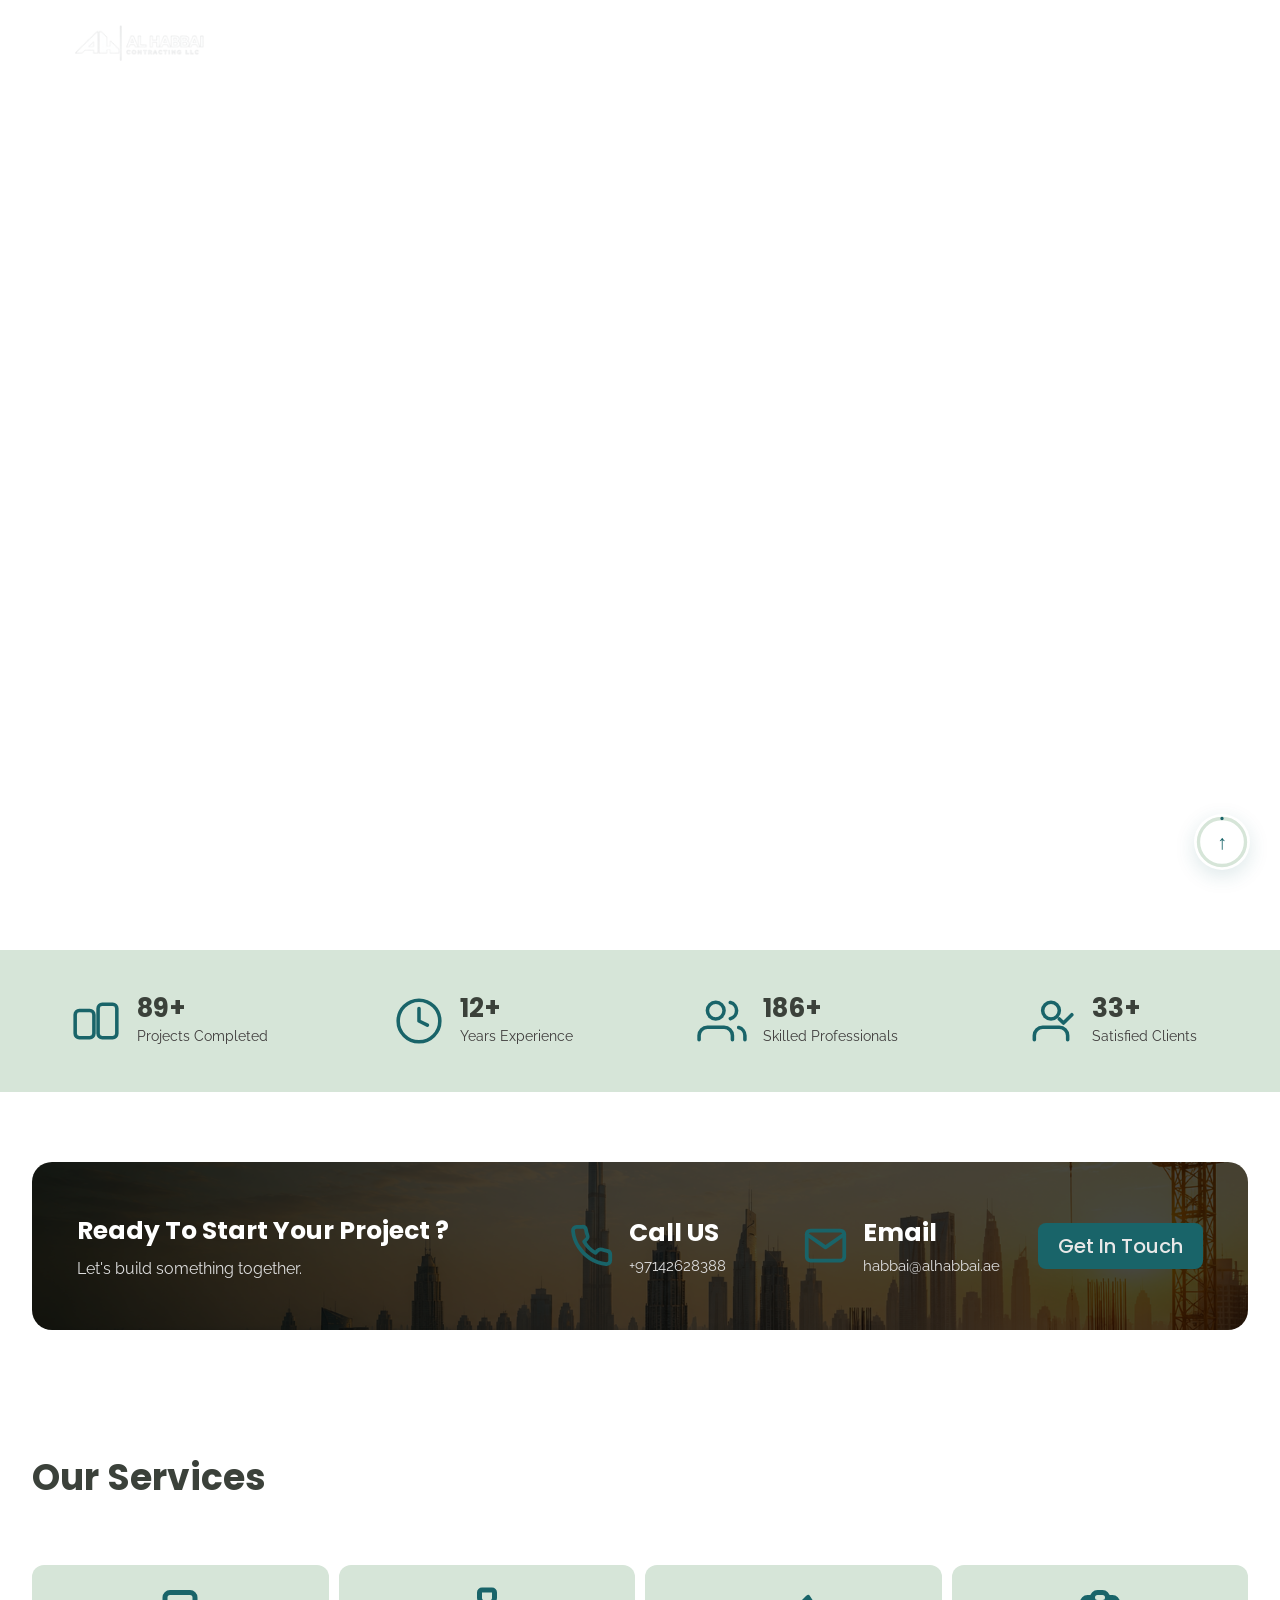
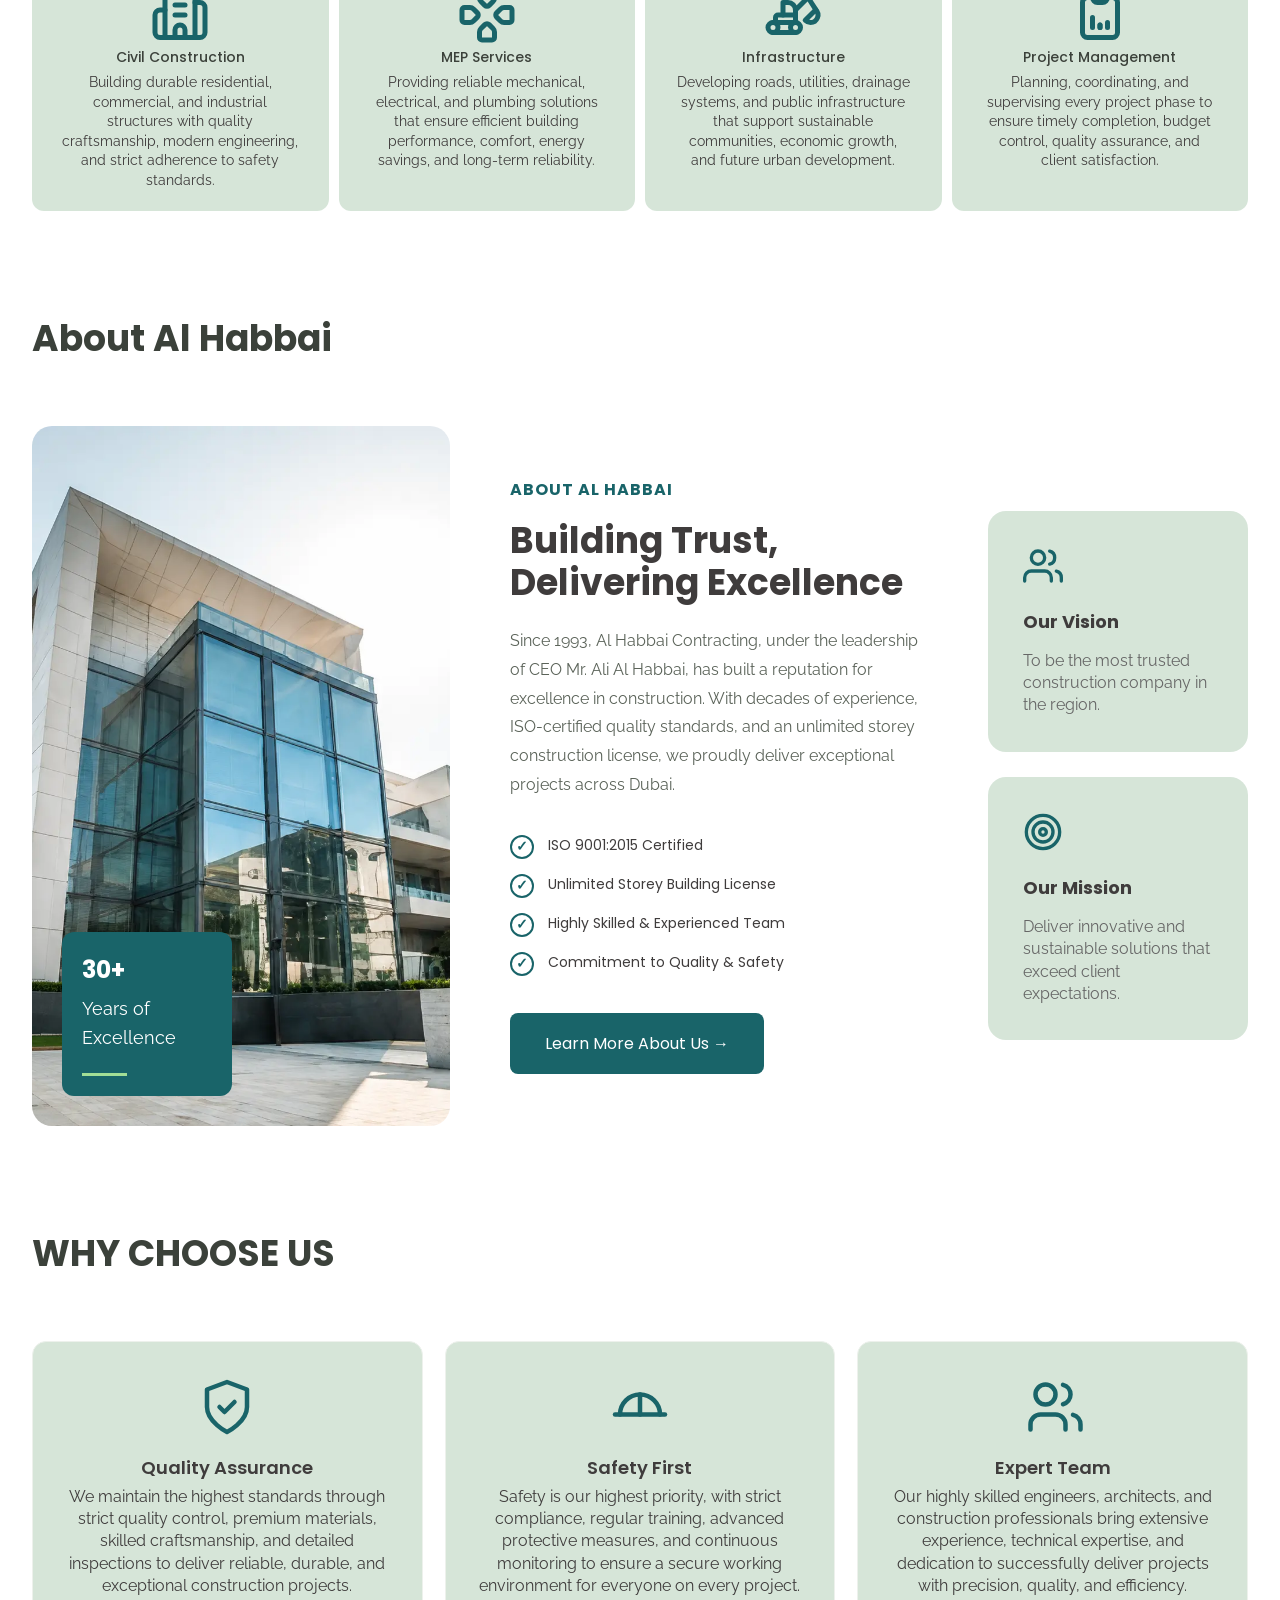
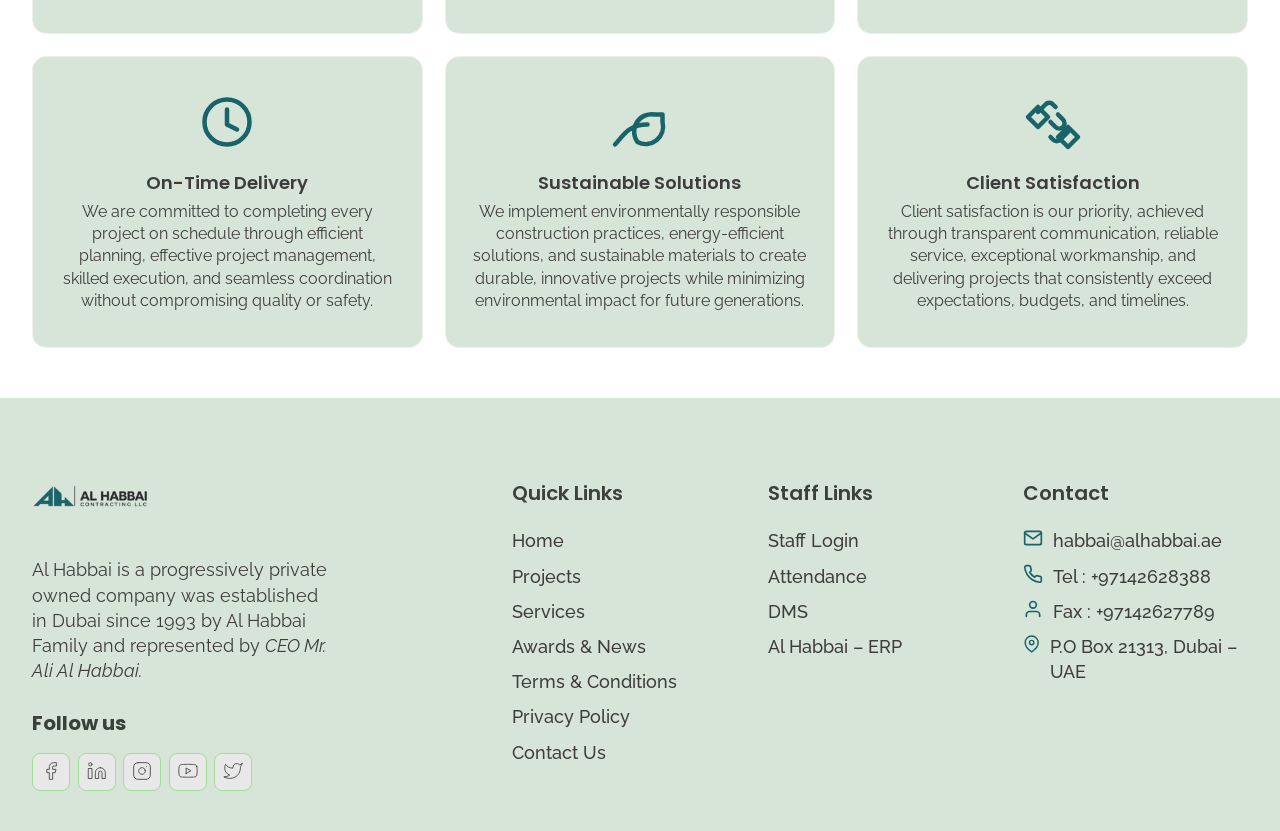
==== index.html @ 84b4709f "all file add" ====
<!doctype html>
<html lang="en">
  <head>
    <meta charset="UTF-8" />
    <meta name="viewport" content="width=device-width, initial-scale=1.0" />
    <title>AL Habbai Contracting | Dubai</title>
    <link rel="stylesheet" href="./assets/css/global.css" />
    <link rel="stylesheet" href="./assets/css/components.css" />
    <link rel="stylesheet" href="./assets/css/style.css" />
    <!-- aos library css  -->
    <link rel="stylesheet" href="https://unpkg.com/aos@next/dist/aos.css" />

    <!-- aos script -->
    <script src="https://unpkg.com/aos@next/dist/aos.js" defer></script>

    <script src="./assets/js/main.js" defer></script>
    <script src="./assets/js/video.js" defer></script>
    <script src="./assets/js/counter.js" defer></script>
  </head>

  <body>
    <!-- Nav -->
    <header class="header">
      <div class="hero-video-wrapper">
        <video
          id="video1"
          class="hero-video active"
          muted
          autoplay
          playsinline
        ></video>

        <video id="video2" class="hero-video" muted playsinline></video>
      </div>

      <!-- Navigation -->
      <div class="nav__menu__wrapper" id="navbar">
        <div class="container">
          <nav>
            <a href="index.html">
              <img src="./assets/images/alhabbai-white-logo.png" alt="Logo" />
            </a>

            <div class="nav-links" id="navLinks">
              <!-- Close Icon -->
              <svg
                class="svgColor"
                onclick="hideMenu()"
                xmlns="http://www.w3.org/2000/svg"
                width="24"
                height="24"
                viewBox="0 0 24 24"
                fill="none"
                stroke="currentColor"
                stroke-width="2"
                stroke-linecap="round"
                stroke-linejoin="round"
              >
                <line x1="18" y1="6" x2="6" y2="18" />
                <line x1="6" y1="6" x2="18" y2="18" />
              </svg>

              <ul>
                <li><a href="index.html">HOME</a></li>
                <li><a href="./projects.html">Our Projects</a></li>
                <li><a href="./projects.html">Gallery</a></li>
                <li><a href="./about.html">About Al Habbai</a></li>
                <li><a href="./awardsNews.html">Awards & News</a></li>
                <li><a href="./principals.html">Principals</a></li>
                <li><a href="./careers.html">Careers</a></li>
                <li><a href="./contact.html">Contact</a></li>
              </ul>
            </div>

            <!-- Menu Icon -->

            <svg
              onclick="showMenu()"
              xmlns="http://www.w3.org/2000/svg"
              width="24"
              height="24"
              viewBox="0 0 24 24"
              fill="none"
              stroke="currentColor"
              stroke-width="2"
              stroke-linecap="round"
              stroke-linejoin="round"
            >
              <line x1="3" y1="12" x2="21" y2="12" />
              <line x1="3" y1="6" x2="21" y2="6" />
              <line x1="3" y1="18" x2="21" y2="18" />
            </svg>
          </nav>
        </div>
      </div>
    </header>
    <!-- Nav End -->

    <!-- Counter -->
    <section class="stats__wrapper__container" data-aos="fade-up">
      <div class="container">
        <div class="stats__wrapper">
          <div class="stat__items">
            <div class="stat__icon">
              <svg
                xmlns="http://www.w3.org/2000/svg"
                width="42"
                height="42"
                viewBox="0 0 24 24"
                fill="none"
                stroke="currentColor"
                stroke-width="1.8"
                stroke-linecap="round"
                stroke-linejoin="round"
              >
                <rect x="2" y="7" width="9" height="13" rx="2"></rect>
                <rect x="13" y="4" width="9" height="16" rx="2"></rect>
              </svg>
            </div>

            <div class="stat__content">
              <h2><span class="counter" data-target="215">0</span>+</h2>
              <p>Projects Completed</p>
            </div>
          </div>

          <div class="stat__items">
            <div class="stat__icon">
              <svg
                xmlns="http://www.w3.org/2000/svg"
                width="42"
                height="42"
                viewBox="0 0 24 24"
                fill="none"
                stroke="currentColor"
                stroke-width="1.8"
                stroke-linecap="round"
                stroke-linejoin="round"
              >
                <circle cx="12" cy="12" r="10"></circle>
                <path d="M12 6v6l4 2"></path>
              </svg>
            </div>

            <div class="stat__content">
              <h2><span class="counter" data-target="30">0</span>+</h2>
              <p>Years Experience</p>
            </div>
          </div>

          <div class="stat__items">
            <div class="stat__icon">
              <svg
                xmlns="http://www.w3.org/2000/svg"
                width="42"
                height="42"
                viewBox="0 0 24 24"
                fill="none"
                stroke="currentColor"
                stroke-width="1.8"
                stroke-linecap="round"
                stroke-linejoin="round"
              >
                <path d="M17 21v-2a4 4 0 0 0-4-4H5a4 4 0 0 0-4 4v2"></path>
                <circle cx="9" cy="7" r="4"></circle>
                <path d="M23 21v-2a4 4 0 0 0-3-3.87"></path>
                <path d="M16 3.13a4 4 0 0 1 0 7.75"></path>
              </svg>
            </div>

            <div class="stat__content">
              <h2><span class="counter" data-target="450">0</span>+</h2>
              <p>Skilled Professionals</p>
            </div>
          </div>

          <div class="stat__items">
            <div class="stat__icon">
              <svg
                xmlns="http://www.w3.org/2000/svg"
                width="42"
                height="42"
                viewBox="0 0 24 24"
                fill="none"
                stroke="currentColor"
                stroke-width="1.8"
                stroke-linecap="round"
                stroke-linejoin="round"
              >
                <path d="M20 21v-2a4 4 0 0 0-4-4H8a4 4 0 0 0-4 4v2"></path>
                <circle cx="12" cy="7" r="4"></circle>
                <path d="M16 11l2 2 4-4"></path>
              </svg>
            </div>

            <div class="stat__content">
              <h2><span class="counter" data-target="80">0</span>+</h2>
              <p>Satisfied Clients</p>
            </div>
          </div>
        </div>
      </div>
    </section>
    <!-- Counter End -->

    <!-- Get in touch Banner -->
    <div id="banner">
      <div class="container">
        <div class="banner__wrapper" data-aos="fade-up">
          <div class="banner__col1">
            <h3>Ready To Start Your Project ?</h3>
            <p>Let's build something together.</p>
          </div>
          <div class="banner__col2">
            <div class="banner__items">
              <svg
                xmlns="http://www.w3.org/2000/svg"
                width="20"
                height="20"
                viewBox="0 0 24 24"
                fill="none"
                stroke="currentColor"
                stroke-width="2"
                stroke-linecap="round"
                stroke-linejoin="round"
              >
                <path
                  d="M22 16.92v3a2 2 0 0 1-2.18 2 19.79 19.79 0 0 1-8.63-3.07 19.5 19.5 0 0 1-6-6 19.79 19.79 0 0 1-3.07-8.67A2 2 0 0 1 4.11 2h3a2 2 0 0 1 2 1.72 12.84 12.84 0 0 0 .7 2.81 2 2 0 0 1-.45 2.11L8.09 9.91a16 16 0 0 0 6 6l1.27-1.27a2 2 0 0 1 2.11-.45 12.84 12.84 0 0 0 2.81.7A2 2 0 0 1 22 16.92z"
                />
              </svg>
              <div>
                <h3>Call US</h3>
                <p>+97142628388</p>
              </div>
            </div>
          </div>
          <div class="banner__col2">
            <div class="banner__items">
              <svg
                xmlns="http://www.w3.org/2000/svg"
                width="20"
                height="20"
                viewBox="0 0 24 24"
                fill="none"
                stroke="currentColor"
                stroke-width="2"
                stroke-linecap="round"
                stroke-linejoin="round"
              >
                <path
                  d="M4 4h16c1.1 0 2 .9 2 2v12c0 1.1-.9 2-2 2H4c-1.1 0-2-.9-2-2V6c0-1.1.9-2 2-2z"
                />
                <polyline points="22,6 12,13 2,6" />
              </svg>
              <div>
                <h3>Email</h3>
                <p>habbai@alhabbai.ae</p>
              </div>
            </div>
          </div>
          <div class="banner__col2">
            <a href="" class="btn primary-btn">Get In Touch </a>
          </div>
        </div>
      </div>
    </div>
    <!-- Get in touch Banner End -->

    <!-- Our Services -->
    <section id="our__services">
      <div class="container">
        <h2
          class="page__title__text page__title__text__space"
          data-aos="fade-down"
        >
          Our Services
        </h2>

        <div class="our__services__wrapper">
          <div class="our__services__item" data-aos="fade-up">
            <svg
              xmlns="http://www.w3.org/2000/svg"
              width="60"
              height="60"
              viewBox="0 0 24 24"
              fill="none"
              stroke="currentColor"
              stroke-width="2"
              stroke-linecap="round"
              stroke-linejoin="round"
              class="lucide lucide-building2-icon lucide-building-2"
            >
              <path d="M10 12h4" />
              <path d="M10 8h4" />
              <path d="M14 21v-3a2 2 0 0 0-4 0v3" />
              <path
                d="M6 10H4a2 2 0 0 0-2 2v7a2 2 0 0 0 2 2h16a2 2 0 0 0 2-2V9a2 2 0 0 0-2-2h-2"
              />
              <path d="M6 21V5a2 2 0 0 1 2-2h8a2 2 0 0 1 2 2v16" />
            </svg>
            <h4 class="our__services__title">Civil Construction</h4>
            <p class="our__services__text">
              Building durable residential, commercial, and industrial
              structures with quality craftsmanship, modern engineering, and
              strict adherence to safety standards.
            </p>
          </div>
          <div class="our__services__item" data-aos="fade-up">
            <svg
              xmlns="http://www.w3.org/2000/svg"
              width="60"
              height="60"
              viewBox="0 0 24 24"
              fill="none"
              stroke="currentColor"
              stroke-width="2"
              stroke-linecap="round"
              stroke-linejoin="round"
              class="lucide lucide-gamepad-directional-icon lucide-gamepad-directional"
            >
              <path
                d="M11.146 15.854a1.207 1.207 0 0 1 1.708 0l1.56 1.56A2 2 0 0 1 15 18.828V21a1 1 0 0 1-1 1h-4a1 1 0 0 1-1-1v-2.172a2 2 0 0 1 .586-1.414z"
              />
              <path
                d="M18.828 15a2 2 0 0 1-1.414-.586l-1.56-1.56a1.207 1.207 0 0 1 0-1.708l1.56-1.56A2 2 0 0 1 18.828 9H21a1 1 0 0 1 1 1v4a1 1 0 0 1-1 1z"
              />
              <path
                d="M6.586 14.414A2 2 0 0 1 5.172 15H3a1 1 0 0 1-1-1v-4a1 1 0 0 1 1-1h2.172a2 2 0 0 1 1.414.586l1.56 1.56a1.207 1.207 0 0 1 0 1.708z"
              />
              <path
                d="M9 3a1 1 0 0 1 1-1h4a1 1 0 0 1 1 1v2.172a2 2 0 0 1-.586 1.414l-1.56 1.56a1.207 1.207 0 0 1-1.708 0l-1.56-1.56A2 2 0 0 1 9 5.172z"
              />
            </svg>
            <h4 class="our__services__title">MEP Services</h4>
            <p class="our__services__text">
              Providing reliable mechanical, electrical, and plumbing solutions
              that ensure efficient building performance, comfort, energy
              savings, and long-term reliability.
            </p>
          </div>
          <div class="our__services__item" data-aos="fade-up">
            <svg
              xmlns="http://www.w3.org/2000/svg"
              width="60"
              height="60"
              viewBox="0 0 24 24"
              fill="none"
              stroke="currentColor"
              stroke-width="2"
              stroke-linecap="round"
              stroke-linejoin="round"
              class="icon icon-tabler icons-tabler-outline icon-tabler-backhoe"
            >
              <path stroke="none" d="M0 0h24v24H0z" fill="none" />
              <path d="M2 17a2 2 0 1 0 4 0a2 2 0 1 0 -4 0" />
              <path d="M11 17a2 2 0 1 0 4 0a2 2 0 1 0 -4 0" />
              <path d="M13 19l-9 0" />
              <path d="M4 15l9 0" />
              <path d="M8 12v-5h2a3 3 0 0 1 3 3v5" />
              <path d="M5 15v-2a1 1 0 0 1 1 -1h7" />
              <path d="M21.12 9.88l-3.12 -4.88l-5 5" />
              <path
                d="M21.12 9.88a3 3 0 0 1 -2.12 5.12a3 3 0 0 1 -2.12 -.88l4.24 -4.24"
              />
            </svg>
            <h4 class="our__services__title">Infrastructure</h4>
            <p class="our__services__text">
              Developing roads, utilities, drainage systems, and public
              infrastructure that support sustainable communities, economic
              growth, and future urban development.
            </p>
          </div>
          <div class="our__services__item" data-aos="fade-up">
            <svg
              xmlns="http://www.w3.org/2000/svg"
              width="60"
              height="60"
              viewBox="0 0 24 24"
              fill="none"
              stroke="currentColor"
              stroke-width="2"
              stroke-linecap="round"
              stroke-linejoin="round"
              class="icon icon-tabler icons-tabler-outline icon-tabler-clipboard-data"
            >
              <path stroke="none" d="M0 0h24v24H0z" fill="none" />
              <path
                d="M9 5h-2a2 2 0 0 0 -2 2v12a2 2 0 0 0 2 2h10a2 2 0 0 0 2 -2v-12a2 2 0 0 0 -2 -2h-2"
              />
              <path
                d="M9 5a2 2 0 0 1 2 -2h2a2 2 0 0 1 2 2a2 2 0 0 1 -2 2h-2a2 2 0 0 1 -2 -2"
              />
              <path d="M9 17v-4" />
              <path d="M12 17v-1" />
              <path d="M15 17v-2" />
              <path d="M12 17v-1" />
            </svg>

            <h4 class="our__services__title">Project Management</h4>
            <p class="our__services__text">
              Planning, coordinating, and supervising every project phase to
              ensure timely completion, budget control, quality assurance, and
              client satisfaction.
            </p>
          </div>
        </div>
      </div>
    </section>
    <!-- Our Services End -->

    <!-- About -->
    <section class="about__wrapper_container">
      <div class="container">
        <h2
          class="page__title__text page__title__text__space"
          data-aos="fade-down"
        >
          About Al Habbai
        </h2>
        <div class="about__wrapper">
          <!-- Left Image -->
          <div class="about__image__wrapper" data-aos="fade-up">
            <img src="./assets/images/about.webp" alt="About Al Habbai" />
            <div class="about__experience">
              <h2>30+</h2>
              <p>Years of<br />Excellence</p>
              <span></span>
            </div>
          </div>

          <!-- Content -->
          <div class="about__content__wrapper" data-aos="fade-up">
            <span class="about__content__subtitle">ABOUT AL HABBAI</span>

            <h2>
              Building Trust,<br />
              Delivering Excellence
            </h2>

            <p>
              Since 1993, Al Habbai Contracting, under the leadership of CEO Mr.
              Ali Al Habbai, has built a reputation for excellence in
              construction. With decades of experience, ISO-certified quality
              standards, and an unlimited storey construction license, we
              proudly deliver exceptional projects across Dubai.
            </p>

            <ul class="about__list__items">
              <li>ISO 9001:2015 Certified</li>
              <li>Unlimited Storey Building License</li>
              <li>Highly Skilled & Experienced Team</li>
              <li>Commitment to Quality & Safety</li>
            </ul>

            <a href="./about.html" class="about__btn">
              Learn More About Us →
            </a>
          </div>

          <!--  Right Cards -->
          <div class="about__cards__wrapper" data-aos="fade-up">
            <div class="about__card">
              <div class="about__icon">
                <svg
                  xmlns="http://www.w3.org/2000/svg"
                  width="40"
                  height="40"
                  viewBox="0 0 24 24"
                  fill="none"
                  stroke="currentColor"
                  stroke-width="2"
                  stroke-linecap="round"
                  stroke-linejoin="round"
                >
                  <path d="M17 21v-2a4 4 0 0 0-4-4H5a4 4 0 0 0-4 4v2" />
                  <circle cx="9" cy="7" r="4" />
                  <path d="M23 21v-2a4 4 0 0 0-3-3.87" />
                  <path d="M16 3.13a4 4 0 0 1 0 7.75" />
                </svg>
              </div>
              <h3>Our Vision</h3>
              <p>To be the most trusted construction company in the region.</p>
            </div>

            <div class="about__card">
              <div class="about__icon">
                <svg
                  xmlns="http://www.w3.org/2000/svg"
                  width="40"
                  height="40"
                  viewBox="0 0 24 24"
                  fill="none"
                  stroke="currentColor"
                  stroke-width="2"
                  stroke-linecap="round"
                  stroke-linejoin="round"
                >
                  <circle cx="12" cy="12" r="10" />
                  <circle cx="12" cy="12" r="6" />
                  <circle cx="12" cy="12" r="2" />
                </svg>
              </div>
              <h3>Our Mission</h3>
              <p>
                Deliver innovative and sustainable solutions that exceed client
                expectations.
              </p>
            </div>
          </div>
        </div>
      </div>
    </section>
    <!-- About End -->

    <!-- Why Choose Us -->
    <section class="why-choose__wrapper">
      <div class="container">
        <div class="section-title">
          <h2
            class="page__title__text page__title__text__space"
            data-aos="fade-down"
          >
            WHY CHOOSE US
          </h2>
        </div>

        <div class="why-grid">
          <!-- Card 1 -->
          <div class="why-card" data-aos="fade-up">
            <div class="why-icon">
              <!-- Shield -->
              <svg
                xmlns="http://www.w3.org/2000/svg"
                width="42"
                height="42"
                viewBox="0 0 24 24"
                fill="none"
                stroke="currentColor"
                stroke-width="1.8"
                stroke-linecap="round"
                stroke-linejoin="round"
              >
                <path d="M12 22s8-4 8-10V5l-8-3-8 3v7c0 6 8 10 8 10z" />
                <path d="M9 12l2 2 4-4" />
              </svg>
            </div>

            <h4>Quality Assurance</h4>

            <p>
              We maintain the highest standards through strict quality control,
              premium materials, skilled craftsmanship, and detailed inspections
              to deliver reliable, durable, and exceptional construction
              projects.
            </p>
          </div>

          <!-- Card 2 -->
          <div class="why-card" data-aos="fade-up">
            <div class="why-icon">
              <!-- Hard Hat -->
              <svg
                xmlns="http://www.w3.org/2000/svg"
                width="42"
                height="42"
                viewBox="0 0 24 24"
                fill="none"
                stroke="currentColor"
                stroke-width="1.8"
                stroke-linecap="round"
                stroke-linejoin="round"
              >
                <path d="M4 15a8 8 0 0 1 16 0" />
                <path d="M2 15h20" />
                <path d="M12 7v8" />
              </svg>
            </div>

            <h4>Safety First</h4>

            <p>
              Safety is our highest priority, with strict compliance, regular
              training, advanced protective measures, and continuous monitoring
              to ensure a secure working environment for everyone on every
              project.
            </p>
          </div>

          <!-- Card 3 -->
          <div class="why-card" data-aos="fade-up">
            <div class="why-icon">
              <!-- Users -->
              <svg
                xmlns="http://www.w3.org/2000/svg"
                width="42"
                height="42"
                viewBox="0 0 24 24"
                fill="none"
                stroke="currentColor"
                stroke-width="1.8"
                stroke-linecap="round"
                stroke-linejoin="round"
              >
                <path d="M17 21v-2a4 4 0 0 0-4-4H7a4 4 0 0 0-4 4v2" />
                <circle cx="9" cy="7" r="4" />
                <path d="M23 21v-2a4 4 0 0 0-3-3.87" />
                <path d="M16 3.13a4 4 0 0 1 0 7.75" />
              </svg>
            </div>

            <h4>Expert Team</h4>

            <p>
              Our highly skilled engineers, architects, and construction
              professionals bring extensive experience, technical expertise, and
              dedication to successfully deliver projects with precision,
              quality, and efficiency.
            </p>
          </div>

          <!-- Card 4 -->
          <div class="why-card" data-aos="fade-up">
            <div class="why-icon">
              <!-- Clock -->
              <svg
                xmlns="http://www.w3.org/2000/svg"
                width="42"
                height="42"
                viewBox="0 0 24 24"
                fill="none"
                stroke="currentColor"
                stroke-width="1.8"
                stroke-linecap="round"
                stroke-linejoin="round"
              >
                <circle cx="12" cy="12" r="9" />
                <path d="M12 7v6l4 2" />
              </svg>
            </div>

            <h4>On-Time Delivery</h4>

            <p>
              We are committed to completing every project on schedule through
              efficient planning, effective project management, skilled
              execution, and seamless coordination without compromising quality
              or safety.
            </p>
          </div>

          <!-- Card 5 -->
          <div class="why-card" data-aos="fade-up">
            <div class="why-icon">
              <!-- Leaf -->
              <svg
                xmlns="http://www.w3.org/2000/svg"
                width="42"
                height="42"
                viewBox="0 0 24 24"
                fill="none"
                stroke="currentColor"
                stroke-width="1.8"
                stroke-linecap="round"
                stroke-linejoin="round"
              >
                <path d="M11 20A7 7 0 0 1 18 9h3v3a7 7 0 0 1-10 8z" />
                <path d="M2 21c3-3 5-8 13-8" />
              </svg>
            </div>

            <h4>Sustainable Solutions</h4>

            <p>
              We implement environmentally responsible construction practices,
              energy-efficient solutions, and sustainable materials to create
              durable, innovative projects while minimizing environmental impact
              for future generations.
            </p>
          </div>

          <!-- Card 6 -->
          <div class="why-card" data-aos="fade-up">
            <div class="why-icon">
              <!-- Handshake -->
              <svg
                xmlns="http://www.w3.org/2000/svg"
                width="42"
                height="42"
                viewBox="0 0 24 24"
                fill="none"
                stroke="currentColor"
                stroke-width="1.8"
                stroke-linecap="round"
                stroke-linejoin="round"
              >
                <path d="M11 12l2 2a2 2 0 0 0 3-3l-2-2" />
                <path d="M6 8l3-3a2 2 0 0 1 3 0l1 1" />
                <path d="M18 16l-3 3a2 2 0 0 1-3 0l-1-1" />
                <path d="M2 10l4-4 4 4-4 4z" />
                <path d="M14 18l4-4 4 4-4 4z" />
              </svg>
            </div>

            <h4>Client Satisfaction</h4>

            <p>
              Client satisfaction is our priority, achieved through transparent
              communication, reliable service, exceptional workmanship, and
              delivering projects that consistently exceed expectations,
              budgets, and timelines.
            </p>
          </div>
        </div>
      </div>
    </section>
    <!-- Why Choose Us End -->


    <!-- scroll button -->
    <button class="scroll-top" id="scrollTopBtn" aria-label="Scroll to top">
      <svg class="progress-ring" viewBox="0 0 50 50">
        <circle class="progress-ring-bg" cx="25" cy="25" r="21" />

        <circle
          class="progress-ring-progress"
          id="progressRing"
          cx="25"
          cy="25"
          r="21"
        />
      </svg>

      <span class="scroll-arrow">↑</span>
    </button>

    <!-- Footer Section -->
    <footer>
      <div class="container">
        <div class="footer__wrapper" data-aos="fade-up">
          <div class="footer__col1">
            <div class="footer__logo">
              <img
                src="./assets/images/alhabbai-dark-logo.png"
                alt="AL Habbai Contracting"
              />
            </div>
            <p class="footer__desc">
              Al Habbai is a progressively private owned company was established
              in Dubai since 1993 by Al Habbai Family and represented by
              <i>CEO Mr. Ali Al Habbai.</i>
            </p>
            <div class="footer__socials">
              <h4 class="footer__socials__title">Follow us</h4>
              <ol class="footer__socials__list">
                <li>
                  <a href="#">
                    <svg
                      xmlns="http://www.w3.org/2000/svg"
                      width="24"
                      height="24"
                      viewBox="0 0 24 24"
                      fill="none"
                      stroke="currentColor"
                      stroke-width="1"
                      stroke-linecap="round"
                      stroke-linejoin="round"
                      class="feather feather-facebook"
                    >
                      <path
                        d="M18 2h-3a5 5 0 0 0-5 5v3H7v4h3v8h4v-8h3l1-4h-4V7a1 1 0 0 1 1-1h3z"
                      />
                    </svg>
                  </a>
                </li>

                <li>
                  <a href="#">
                    <svg
                      xmlns="http://www.w3.org/2000/svg"
                      width="24"
                      height="24"
                      viewBox="0 0 24 24"
                      fill="none"
                      stroke="currentColor"
                      stroke-width="1"
                      stroke-linecap="round"
                      stroke-linejoin="round"
                    >
                      <path
                        d="M16 8a6 6 0 0 1 6 6v7h-4v-7a2 2 0 0 0-2-2 2 2 0 0 0-2 2v7h-4v-7a6 6 0 0 1 6-6z"
                      />
                      <rect x="2" y="9" width="4" height="12" />
                      <circle cx="4" cy="4" r="2" />
                    </svg>
                  </a>
                </li>

                <li>
                  <a href="#">
                    <svg
                      xmlns="http://www.w3.org/2000/svg"
                      width="24"
                      height="24"
                      viewBox="0 0 24 24"
                      fill="none"
                      stroke="currentColor"
                      stroke-width="1"
                      stroke-linecap="round"
                      stroke-linejoin="round"
                    >
                      <rect x="2" y="2" width="20" height="20" rx="5" ry="5" />
                      <path
                        d="M16 11.37A4 4 0 1 1 12.63 8 4 4 0 0 1 16 11.37z"
                      />
                      <line x1="17.5" y1="6.5" x2="17.51" y2="6.5" />
                    </svg>
                  </a>
                </li>

                <li>
                  <a href="#">
                    <svg
                      xmlns="http://www.w3.org/2000/svg"
                      width="24"
                      height="24"
                      viewBox="0 0 24 24"
                      fill="none"
                      stroke="currentColor"
                      stroke-width="1"
                      stroke-linecap="round"
                      stroke-linejoin="round"
                    >
                      <path
                        d="M22.54 6.42a2.78 2.78 0 0 0-1.94-2C18.88 4 12 4 12 4s-6.88 0-8.6.46a2.78 2.78 0 0 0-1.94 2A29 29 0 0 0 1 11.75a29 29 0 0 0 .46 5.33A2.78 2.78 0 0 0 3.4 19c1.72.46 8.6.46 8.6.46s6.88 0 8.6-.46a2.78 2.78 0 0 0 1.94-2 29 29 0 0 0 .46-5.25 29 29 0 0 0-.46-5.33z"
                      />
                      <polygon
                        points="9.75 15.02 15.5 11.75 9.75 8.48 9.75 15.02"
                      />
                    </svg>
                  </a>
                </li>

                <li>
                  <a href="#">
                    <svg
                      xmlns="http://www.w3.org/2000/svg"
                      width="24"
                      height="24"
                      viewBox="0 0 24 24"
                      fill="none"
                      stroke="currentColor"
                      stroke-width="1"
                      stroke-linecap="round"
                      stroke-linejoin="round"
                      class="feather feather-twitter"
                    >
                      <path
                        d="M23 3a10.9 10.9 0 0 1-3.14 1.53 4.48 4.48 0 0 0-7.86 3v1A10.66 10.66 0 0 1 3 4s-4 9 5 13a11.64 11.64 0 0 1-7 2c9 5 20 0 20-11.5a4.5 4.5 0 0 0-.08-.83A7.72 7.72 0 0 0 23 3z"
                      />
                    </svg>
                  </a>
                </li>
              </ol>
            </div>
          </div>
          <div class="footer__col2">
            <h3 class="footer__text__title">Quick Links</h3>
            <ol class="footer__text">
              <li>
                <a href="./about.html">Home</a>
              </li>
              <li>
                <a href="./about.html"> Projects</a>
              </li>
              <li>
                <a href="./about.html"> Services </a>
              </li>
              <li>
                <a href="./about.html">Awards & News</a>
              </li>
              <li>
                <a href="./about.html">Terms & Conditions</a>
              </li>
              <li>
                <a href="./about.html">Privacy Policy</a>
              </li>
              <li>
                <a href="./contact.html">Contact Us</a>
              </li>
            </ol>
          </div>
          <div class="footer__col3">
            <h3 class="footer__text__title">Staff Links</h3>
            <ol class="footer__text">
              <li>
                <a href="#">Staff Login</a>
              </li>
              <li>
                <a href="#">Attendance</a>
              </li>
              <li>
                <a href="#">DMS</a>
              </li>
              <li>
                <a href="./about.html">Al Habbai – ERP</a>
              </li>
            </ol>
          </div>
          <div class="footer__col4">
            <h3 class="footer__text__title">Contact</h3>
            <ol class="footer__text">
              <li class="footer__img__info_wrapper">
                <svg
                  xmlns="http://www.w3.org/2000/svg"
                  width="20"
                  height="20"
                  viewBox="0 0 24 24"
                  fill="none"
                  stroke="currentColor"
                  stroke-width="2"
                  stroke-linecap="round"
                  stroke-linejoin="round"
                >
                  <path
                    d="M4 4h16c1.1 0 2 .9 2 2v12c0 1.1-.9 2-2 2H4c-1.1 0-2-.9-2-2V6c0-1.1.9-2 2-2z"
                  />
                  <polyline points="22,6 12,13 2,6" />
                </svg>
                <a href="#"> habbai@alhabbai.ae</a>
              </li>
              <li class="footer__img__info_wrapper">
                <svg
                  xmlns="http://www.w3.org/2000/svg"
                  width="20"
                  height="20"
                  viewBox="0 0 24 24"
                  fill="none"
                  stroke="currentColor"
                  stroke-width="2"
                  stroke-linecap="round"
                  stroke-linejoin="round"
                >
                  <path
                    d="M22 16.92v3a2 2 0 0 1-2.18 2 19.79 19.79 0 0 1-8.63-3.07 19.5 19.5 0 0 1-6-6 19.79 19.79 0 0 1-3.07-8.67A2 2 0 0 1 4.11 2h3a2 2 0 0 1 2 1.72 12.84 12.84 0 0 0 .7 2.81 2 2 0 0 1-.45 2.11L8.09 9.91a16 16 0 0 0 6 6l1.27-1.27a2 2 0 0 1 2.11-.45 12.84 12.84 0 0 0 2.81.7A2 2 0 0 1 22 16.92z"
                  />
                </svg>
                <a href="#">Tel : +97142628388</a>
              </li>
              <li class="footer__img__info_wrapper">
                <svg
                  xmlns="http://www.w3.org/2000/svg"
                  width="20"
                  height="20"
                  viewBox="0 0 24 24"
                  fill="none"
                  stroke="currentColor"
                  stroke-width="2"
                  stroke-linecap="round"
                  stroke-linejoin="round"
                >
                  <path d="M20 21v-2a4 4 0 0 0-4-4H8a4 4 0 0 0-4 4v2" />
                  <circle cx="12" cy="7" r="4" />
                </svg>
                <a href="#">Fax : +97142627789</a>
              </li>

              <li class="footer__img__info_wrapper">
                <svg
                  xmlns="http://www.w3.org/2000/svg"
                  width="20"
                  height="20"
                  viewBox="0 0 24 24"
                  fill="none"
                  stroke="currentColor"
                  stroke-width="2"
                  stroke-linecap="round"
                  stroke-linejoin="round"
                >
                  <path d="M21 10c0 7-9 13-9 13s-9-6-9-13a9 9 0 0 1 18 0z" />
                  <circle cx="12" cy="10" r="3" />
                </svg>
                <a href="#">P.O Box 21313, Dubai – UAE</a>
              </li>
            </ol>
          </div>
        </div>
      </div>
    </footer>
    <!-- Footer Section End -->

    
  </body>
</html>
---- assets/css/global.css ----
@import url('https://fonts.googleapis.com/css2?family=Poppins:wght@500;600&family=Raleway:wght@400;500;600&display=swap');
html {
	font-size: 10px;
	scroll-behavior: smooth;
}
body {
	background-color: var(--lightGreen-2);
	overflow-x: hidden;
}

*,
*::before,
*::after {
	padding: 0;
	margin: 0;
	box-sizing: border-box;
}

section {
	padding: 50px 0;
}
@media only screen and (max-width: 767px) {
	section {
		padding: 20px 0;
	}
}

.container {
	max-width: 1280px;
	width: 95%;
	margin: 0 auto;
}
:root {
	--green-1: #196469;
	--green-2: #a2de96;
	--lightGreen-1: #d6e5d8;
	/* --lightGreen-2: #f5fcf4; */
	/* --lightGreen-2: #fafff9; */
	/* --lightGreen-2: #fbfefb; */
	--black-1: #3b413a;
	--black-2: #3f3c3c;
	--black-3: #5b6359;
	--white-1: #e8e8e8;	
}
img {
	width: 100%;
	height: 100%;
}
h1,
h2,
h3,
h4 {
	font-family: Poppins;
}
p {
	font-family: Raleway;
	font-weight: 400;
	line-height: 1.4em;
	font-size: 1.8rem;
}
a {
	display: inline-block;
	text-decoration: none;
}

ol,
ul {
	list-style: none;
}
---- assets/css/components.css ----
/* Nav  */

/* ===========================
   HEADER
=========================== */

.header {
  position: relative;
  width: 100%;
  height: 100vh;
  overflow: hidden;
}

/* ===========================
   HERO VIDEO
=========================== */

.hero-video {
  position: absolute;
  inset: 0;
  width: 100%;
  height: 100%;
  object-fit: cover;
}

/* Dark Overlay */

/* ===========================
   NAVIGATION
=========================== */

.nav__menu__wrapper {
  position: fixed;
  top: 0;
  left: 0;
  width: 100%;
  z-index: 1000;
  background: transparent;
  transition:
    background 0.35s ease,
    box-shadow 0.35s ease,
    backdrop-filter 0.35s ease;
}

nav {
  display: flex;
  justify-content: space-between;
  align-items: center;
  height: 90px;
  transition: all 0.35s ease;
}

nav img {
  width: 220px;
  margin-top: 13px;
  transition: all 0.35s ease;
}

nav svg {
  display: none;
}

.nav-links {
  flex: 1;
  text-align: right;
}

.nav-links ul {
  padding: 0;
}

.nav-links ul li {
  display: inline-block;
  list-style: none;
  margin-left: 28px;
  position: relative;
}

.nav-links ul li a {
  text-decoration: none;
  color: #fff;
  font-size: 1.4rem;
  font-weight: 600;
  text-transform: uppercase;
  transition: color 0.3s ease;
  font-family: Poppins;
}

.nav-links ul li a:hover {
  color: var(--green-1);
}

/* ======================================
   Sticky Navbar
====================================== */

.nav__menu__wrapper.scrolled {
  background: rgba(255, 255, 255, 0.95);
  backdrop-filter: blur(12px);
  -webkit-backdrop-filter: blur(12px);
  box-shadow: 0 8px 25px rgba(0, 0, 0, 0.08);
}

.nav__menu__wrapper.scrolled nav {
  height: 72px;
}

.nav__menu__wrapper.scrolled img {
  width: 190px;
  margin-top: 6px;
}

.nav__menu__wrapper.scrolled .nav-links ul {
  margin-top: 0;
}

.nav__menu__wrapper.scrolled .nav-links ul li a {
  color: var(--black-1);
  font-family: Poppins;
}

.nav__menu__wrapper.scrolled nav svg {
  color: var(--black-1);
}

.nav-links ul li::after {
  content: "";
  width: 0%;
  height: 2px;
  background-color: var(--green-1);
  display: block;
  margin: auto;
  transition: 0.4s;
}

.nav-links ul li:hover::after {
  width: 100%;
}

/* Menu Icons */

nav svg {
  display: none;
  color: #fff;
  cursor: pointer;
}

/* ===========================
   MOBILE
=========================== */

@media (max-width: 1100px) {
  nav img {
    width: 180px;
  }

  nav svg {
    display: block;
    z-index: 9999;
  }

  .nav-links {
    position: fixed;
    top: 0;
    right: -100%;
    width: 200px;
    height: 100vh;
    background: var(--lightGreen-1);
    text-align: left;
    transition: 0.4s;
    z-index: 10000;
    padding-top: 80px;
    transition: 0.4s ease;
  }

  .nav-links.active {
    right: 0;
  }

  .nav-links ul {
    padding-left: 30px;
  }

  .nav-links ul li {
    display: block;
    margin: 22px 0;
  }
  
  .nav-links ul li a {
    color: var(--black-3) !important;
    font-size: 1.6rem;
  }

  .nav-links svg {
    color: #222;
    position: absolute;
    top: 20px;
    right: 20px;
  }
}

@media (max-width: 768px) {
  .header {
    height: 100vh;
  }

  nav {
    padding: 15px 0;
  }

  nav img {
    width: 150px;
  }

  nav svg {
    display: block;
    position: absolute;
    top: 23px;
    right: 20px;
    cursor: pointer;
  }
}

/* Nav End */

/* Global Button Styles */
.btn {
  color: var(--green-1);
  font-family: Poppins;
  font-weight: 500;
  border-radius: 8px;
  font-size: 1.4rem;
  padding: 0.7rem 2rem;
}
.primary-btn {
  color: var(--white-1);
  background: var(--green-1);
}

.secondary-btn {
  background-color: var(--white-1);
}

@media only screen and (min-width: 700px) {
  .btn {
    padding: 0.8rem 2rem;
    font-size: 2rem;
  }
}
/* End Global Button Styles */

/* Global title */
.page__title__text {
  font-size: 3.6rem;
  color: var(--black-1);
}

.page__title__text__space {
  margin-bottom: 60px;
}

.page__title__text__space__sm {
  margin-bottom: 10px;
}
@media (max-width: 767px) {
  .page__title__text {
    font-size: 2.2rem;
  }
  .page__title__text__space {
    margin-bottom: 30px;
  }
  .page__title__text__space__sm {
    margin-bottom: 5px;
  }
}


/* scroll button */
.scroll-top {
  position: fixed;
  right: 30px;
  bottom: 30px;

  width: 56px;
  height: 56px;

  border: none;
  border-radius: 50%;

  background: var(--lightGreen-2);
  color: var(--green-1);

  display: flex;
  align-items: center;
  justify-content: center;

  cursor: pointer;
  z-index: 9999;

  padding: 0;

  box-shadow: 0 6px 20px rgba(25, 100, 105, 0.15);

  transition:
    transform 0.3s ease,
    box-shadow 0.3s ease;
}

/* Progress Ring */
.progress-ring {
  position: absolute;
  inset: 0;

  width: 100%;
  height: 100%;

  transform: rotate(-90deg);
}

/* Background Ring */
.progress-ring-bg {
  fill: none;

  stroke: var(--lightGreen-1);
  stroke-width: 3;
}

/* Scroll Progress */
.progress-ring-progress {
  fill: none;

  stroke: var(--green-1);
  stroke-width: 3;

  stroke-linecap: round;

  stroke-dasharray: 131.95;
  stroke-dashoffset: 131.95;

  transition: stroke-dashoffset 0.1s linear;
}

/* Arrow */
.scroll-arrow {
  position: relative;
  z-index: 2;

  color: var(--green-1);

  font-size: 20px;
  font-weight: 500;

  line-height: 1;

  transition: transform 0.3s ease;
}

/* Hover */
.scroll-top:hover {
  transform: translateY(-4px);

  box-shadow: 0 10px 25px rgba(25, 100, 105, 0.22);
}

.scroll-top:hover .scroll-arrow {
  transform: translateY(-2px);
}

/* Responsive */
@media (max-width: 900px) {
  .scroll-top {
    width: 50px;
    height: 50px;

    right: 20px;
    bottom: 20px;
  }

  .scroll-arrow {
    font-size: 18px;
  }
}

/*  Footer Section  */

footer {
  background: var(--lightGreen-1);
  padding-top: 5rem;
  padding-bottom: 2rem;
}
.footer__wrapper {
  display: flex;
  flex-direction: column;
  gap: 3rem;
}
.footer__logo {
  max-width: 160px;
  margin-left: -20px;
  margin-top: -30px;
}
.footer__logo {
  width: 100%;
}
.footer__desc {
  font-size: 1.4rem;
  color: var(--black-2);
  margin-bottom: 2rem;
}
.footer__socials__title {
  font-size: 1.8rem;
  color: var(--black-1);
  margin-bottom: 1rem;
}
.footer__socials li {
  display: inline-block;
  margin-right: 0.5rem;
}
.footer__socials a {
  padding: 0.5rem 0.8rem;
  background-color: var(--white-1);
  border: 1px solid var(--green-2);
  border-radius: 8px;
}
.footer__socials svg {
  width: 20px;
  color: var(--black-2);
}
.footer__text__title {
  font-size: 1.8rem;
  margin-bottom: 1rem;
  color: var(--black-1);
  font-weight: 600;
}
.footer__text a {
  font-size: 1.4rem;
  margin-bottom: 0.5rem;
  color: var(--black-2);
  font-family: Raleway;
  font-weight: 500;
  line-height: 1.4em;
  transition: all 0.3s ease-in;
}

.footer__text li:hover a {
  color: var(--green-1);
  text-decoration: underline;
  transform: translateY(-2px);
}

.footer__img__info_wrapper {
  display: flex;
  gap: 10px;
  align-items: start;
}

.footer__img__info_wrapper svg {
  color: var(--green-1);
}

/* For Large Device */

@media only screen and (min-width: 768px) {
  footer {
    padding-top: 8rem;
    padding-bottom: 4rem;
  }
  .footer__wrapper {
    flex-direction: row;
  }
  .footer__col1 {
    flex: 4;
  }
  .footer__col2,
  .footer__col3,
  .footer__col4 {
    flex: 2;
  }
  .footer__desc {
    max-width: 300px;
    font-size: 1.8rem;
    margin-bottom: 2.5rem;
  }
  .footer__socials__title {
    font-size: 2rem;
    margin-bottom: 1.5rem;
  }
  .footer__text__title {
    font-size: 2rem;
    margin-bottom: 2rem;
  }
  .footer__text a {
    font-size: 1.8rem;
    margin-bottom: 1rem;
  }
}

/* Footer Section End */
---- assets/css/style.css ----
/* Our Services */
.our__projects__bg {
  background-image:
    linear-gradient(rgba(0, 0, 0, 0.65), rgba(0, 0, 0, 0.65)),
    url("../images/our-projects-hero.webp");
  width: 100%;
  height: 60vh;
  background-repeat: no-repeat;
  background-size: cover;
  background-position: center;
}
.our__services__wrapper {
  display: grid;
  grid-template-columns: repeat(auto-fill, minmax(250px, 1fr));
  justify-content: center;
  gap: 1rem;
}
.our__services__item {
  background-color: var(--lightGreen-1);
  padding: 20px 30px;
  text-align: center;
  text-align: center;
  border-radius: 12px;
}

.our__services__item svg {
  color: var(--green-1);
}
.our__services__title {
  font-size: 1.4rem;
  font-family: Poppins, sans-serif;
  font-weight: 500;
  margin-bottom: 0.5rem;
  color: var(--black-1);
}
.our__services__text {
  font-size: 1.4rem;
  font-family: Raleway;
  color: var(--black-2);
}

/* ***********************************************
  Banner Section
*********************************************** */
#banner {
  margin: 70px 0;
}

.banner__wrapper {
  position: relative;
  overflow: hidden;
  display: grid;
  grid-template-columns: 2.2fr 1fr 1fr auto;
  gap: 2rem;
  align-items: center;
  padding: 50px 45px;
  border-radius: 20px;
  background:
    linear-gradient(rgba(0, 0, 0, 0.72), rgba(0, 0, 0, 0.72)),
    url("../images/hero3.png") center/cover no-repeat;
}

.banner__col1 h3 {
  font-size: 2.5rem;
  color: #fff;
  margin-bottom: 0.8rem;
  font-family: Poppins;
}

.banner__col1 p {
  color: #ddd;
  font-size: 1.6rem;
}

.banner__items {
  display: flex;
  align-items: center;
  gap: 15px;
}

.banner__items svg {
  width: 45px;
  height: 45px;
  color: var(--green-1);
  flex-shrink: 0;
}

.banner__items h3 {
  font-size: 2.5rem;
  font-family: Poppins;
  color: #fff;
  margin-bottom: 4px;
}

.banner__items p {
  color: #ddd;
  font-size: 1.5rem;
}

.banner__col2:last-child {
  display: flex;
  justify-content: flex-end;
}

.banner__col2 .btn {
  white-space: nowrap;
}

/* ***********************************************
  Banner Section
*********************************************** */

/* ***********************************************
  Our Projects
*********************************************** */
.projects__header {
  background-image:
    linear-gradient(rgba(4, 9, 30, 0.3), rgba(4, 9, 30, 0.1)),
    url("../images/hero2.png");
  position: relative;
  width: 100%;
  height: 60vh;
  background-size: cover;
  background-position: center;
}

.explore__btn__wrapper {
  position: absolute;
  top: 50%;
  left: 50%;
  transform: translate(-50%, -50%);
}

.explore__btn {
  position: relative;
  display: inline-flex;
  align-items: center;
  justify-content: center;
  padding: 1rem 2rem;
  background: var(--green-1);
  color: #fff;
  text-decoration: none;
  font-size: 1.6rem;
  font-family: Poppins;
  border-radius: 4px;
  overflow: hidden;
  isolation: isolate;
  transition: 0.3s;
  text-transform: uppercase;
}

.explore__btn:hover {
  transform: translateY(-3px);
}

.explore__btn::before {
  content: "";
  position: absolute;
  inset: -8000%;
  background: conic-gradient(
    from 0deg,
    transparent 0deg,
    transparent 320deg,
    #fff 340deg,
    transparent 360deg
  );
  animation: rotateBorder 4s linear infinite; /* slower */
  will-change: transform;
  transform: translateZ(0);
}

.explore__btn::after {
  content: "";
  position: absolute;
  inset: 2px;
  background: var(--green-1);
  border-radius: 2px;
}

.explore__btn {
  z-index: 1;
}

.explore__btn::before {
  z-index: -2;
}

.explore__btn::after {
  z-index: -1;
}

@keyframes rotateBorder {
  from {
    transform: rotate(0deg);
  }
  to {
    transform: rotate(360deg);
  }
}

.our__project__portfolio h3 {
  color: var(--green-1);
  text-transform: uppercase;
  letter-spacing: 0.1rem;
  font-size: 1.6rem;
}

.our__project__desc__wrapper {
  max-width: 600px;
}

.our__project__desc {
  font-size: 1.6rem;
  color: var(--black-3);
  margin-top: 2rem;
  margin-bottom: 3rem;
}

.filter-card {
  padding: 30px;
  border-radius: 20px;
  box-shadow:
    rgba(60, 64, 67, 0.3) 0px 1px 2px 0px,
    rgba(60, 64, 67, 0.15) 0px 2px 6px 2px;
}

.search-row {
  display: grid;
  grid-template-columns: 180px 1fr;
  gap: 2rem;
  align-items: center;
}

.search-title {
  width: 100%;
}

.search-title h3 {
  font-size: 1.8rem;
  color: var(--black-2);
}

.search-box {
  width: 100%;
  position: relative;
}

.search-box input {
  width: 100%;
  height: 50px;
  border: 1px solid #ddd;
  border-radius: 10px;
  padding: 0 50px 0 18px;
  font-size: 15px;
  outline: none;
}

.search-box input:focus {
  border: 1px solid var(--black-3);
}

.search-box svg {
  position: absolute;
  right: 18px;
  top: 50%;
  transform: translateY(-50%);
  color: #888;
}

hr {
  margin: 10px 0;
  border: none;
  border-top: 1px solid #eee;
}

.filter-row {
  display: flex;
  justify-content: space-between;
  gap: 40px;
  flex-wrap: wrap;
}

.category-section {
  flex: 1;
}

.category-section h3 {
  margin-bottom: 15px;
  font-size: 1.8rem;
  color: var(--black-2);
}

.categories {
  display: flex;
  gap: 12px;
  flex-wrap: wrap;
}

.category {
  display: flex;
  align-items: center;
  gap: 10px;
  padding: 12px 18px;
  border: 1px solid #ddd;
  background: #fff;
  border-radius: 10px;
  cursor: pointer;
  transition: 0.3s;
  font-size: 1.4rem;
  color: var(--black-3);
  font-family: Poppins;
}

.category svg {
  width: 18px;
  height: 18px;
  stroke: currentColor;
  pointer-events: none;
}

.category:hover {
  border-color: var(--green-1);
}

.category.active {
  background-color: var(--green-1);
  border-color: var(--green-1);
  color: #fff;
}

.selects {
  display: flex;
  gap: 20px;
  flex-wrap: wrap;
}

.selects div {
  display: flex;
  flex-direction: column;
  gap: 8px;
}

.selects__our__project {
  font-size: 1.8rem;
  color: var(--black-2);
  font-family: Poppins, serif;
  font-weight: 600;
}

.selects select {
  font-size: 1.4rem;
  color: var(--black-2);
  font-family: Poppins;
  width: 190px;
  height: 48px;
  border: 1px solid #ddd;
  border-radius: 10px;
  padding: 0 12px;
}

/* ***********************************************
  Projects Card End
*********************************************** */
.project-grid {
  display: grid;
  grid-template-columns: repeat(3, 1fr);
  gap: 30px;
}

.project-card {
  background: #fff;
  border: 1px solid #e5e5e5;
  border-radius: 18px;
  overflow: hidden;
  transition: 0.3s;
  cursor: pointer;
}

.project-card:hover {
  transform: translateY(-5px);
  box-shadow: 0 10px 30px rgba(0, 0, 0, 0.08);
}

.project-image {
  position: relative;
  height: 220px;
}

.project-image img {
  width: 100%;
  height: 100%;
  object-fit: cover;
}

.status {
  position: absolute;
  left: 15px;
  top: 15px;
  padding: 7px 14px;
  border-radius: 20px;
  color: #fff;
  font-size: 13px;
  font-weight: 600;
}

.completed {
  background-color: var(--green-1);
}

.under {
  background: #f4a300;
}

.project-content {
  padding: 25px;
}

.project-number{
  font-size: 1.4rem;
  font-family: Poppins;
  color: var(--black-2);
  margin-bottom: 1rem;
}

.project-content h3 {
  margin-bottom: 12px;
  font-size: 1.44rem;
  color: var(--black-2);
  font-family: Poppins;
}

.meta {
  font-family: Poppins;
  color: var(--black-2);
  margin-bottom: 10px;
  display: flex;
  gap: 8px;
  align-items: center;
  font-size: 1.4rem;
}

.link {
  margin-top: 20px;
  display: inline-flex;
  gap: 10px;
  align-items: center;
  color: var(--green-1);
  font-weight: 600;
  text-decoration: none;
  font-size: 1.4rem;
  font-family: Poppins;
}

.link:hover {
  gap: 18px;
  color: #23838A;
  text-decoration: underline;
}

/* Pagination */

.pagination {
  margin-top: 45px;
  display: flex;
  justify-content: center;
  gap: 10px;
}

.pagination button {
  width: 45px;
  height: 45px;

  border: 1px solid #ddd;
  background: #fff;

  border-radius: 10px;
  cursor: pointer;

  font-size: 16px;
  transition: 0.3s;
}

.pagination button:hover {
  background-color: var(--green-1);
  color: #fff;
}

.pagination button.active {
  background-color: var(--green-1);
  color: #fff;
  border-color: var(--green-1);
}

/* project not found */
.no-projects {
  grid-column: 1 / -1;
  display: flex;
  flex-direction: column;
  justify-content: center;
  align-items: center;
  text-align: center;
  padding: 6rem 2rem;
}

.no-projects svg {
  color: var(--green-1);
  margin-bottom: 2rem;
}

.no-projects h3 {
  font-size: 3rem;
  margin-bottom: 1rem;
}

.no-projects p {
  color: #777;
  max-width: 450px;
  line-height: 1.8;
}
/* ***********************************************
  Projects Card End
*********************************************** */

/* ***********************************************
  About 
*********************************************** */
.about__wrapper {
  display: grid;
  grid-template-columns: 2fr 2fr 1fr;
  gap: 60px;
  align-items: center;
}

/*==================
LEFT IMAGE
===================*/

.about__image__wrapper {
  position: relative;
  height: 700px;
}

.about__image__wrapper img {
  width: 100%;
  height: 100%;
  object-fit: cover;
  border-radius: 20px;
  display: block;
}

.about__experience {
  position: absolute;
  left: 30px;
  bottom: 30px;
  width: 170px;
  background-color: var(--green-1);
  color: #fff;
  border-radius: 12px;
  padding: 20px;
}

.about__experience h2 {
  font-size: 2.4rem;
  margin-bottom: 8px;
}

.about__experience p {
  line-height: 1.6;
}

.about__experience span {
  display: block;
  width: 45px;
  height: 3px;
  background-color: var(--green-2);
  margin-top: 20px;
}

/*==================
CONTENT
===================*/

.about__content__wrapper {
  flex: 1.2;
}

.about__content__subtitle {
  color: var(--green-1);
  letter-spacing: 1px;
  font-size: 1.6rem;
  font-weight: 700;
  font-family: Poppins;
}

.about__content__wrapper h2 {
  font-size: 3.6rem;
  margin: 18px 0 24px;
  line-height: 1.15;
  color: var(--black-2);
}

.about__content__wrapper p {
  color: var(--black-3);
  line-height: 1.8;
  margin-bottom: 35px;
  font-size: 1.6rem;
}

.about__list__items {
  list-style: none;
  margin-bottom: 40px;
}

.about__list__items li {
  margin-bottom: 18px;
  position: relative;
  padding-left: 38px;
  font-size: 1.4rem;
  font-family: Poppins;
  color: var(--black-2);
}

.about__list__items li::before {
  content: "✓";
  width: 24px;
  height: 24px;
  border-radius: 50%;
  border: 2px solid var(--green-1);
  color: var(--green-1);
  position: absolute;
  left: 0;
  top: 0;
  display: flex;
  justify-content: center;
  align-items: center;
  font-size: 1.4rem;
  font-weight: bold;
}

.about__btn {
  display: inline-block;
  background-color: var(--green-1);
  color: #fff;
  text-decoration: none;
  padding: 18px 35px;
  border-radius: 8px;
  transition: 0.3s;
  font-size: 1.6rem;
  font-family: Poppins;
}

.about__btn:hover {
  background-color: var(--green-1);
}

/*==================
RIGHT CARDS
===================*/

.about__cards__wrapper {
  width: 260px;
  display: flex;
  flex-direction: column;
  gap: 25px;
}

.about__card {
  background-color: var(--lightGreen-1);
  padding: 35px;
  border-radius: 18px;
  transition: 0.3s;
  cursor: pointer;
}

.about__card:hover {
  transform: translateY(-6px);
  box-shadow: 0 15px 35px rgba(0, 0, 0, 0.08);
}

.about__icon {
  color: var(--green-1);
  margin-bottom: 20px;
}

.about__card h3 {
  margin-bottom: 15px;
  font-size: 1.8rem;
  font-family: Poppins;
  color: var(--black-2);
}

.about__card p {
  color: #666;
  line-height: 1.4;
  font-family: Raleway;
  font-size: 1.6rem;
}
/* ***********************************************
  About End
*********************************************** */

/* ***********************************************
  Counter 
*********************************************** */
.stats__wrapper__container {
  background: var(--lightGreen-1);
  padding: 45px 0;
  margin-top: 5rem;
}

.stats__wrapper {
  display: grid;
  grid-template-columns: repeat(4, 1fr);
  gap: 40px;
  align-items: center;
}

.stat__items {
  display: flex;
  align-items: center;
  justify-content: center;
  gap: 16px;
}

.stat__icon {
  color: var(--green-1);
  display: flex;
  align-items: center;
  justify-content: center;
}

.stat__icon svg {
  width: 50px;
  height: 50px;
  stroke-width: 1.7;
}

.stat__content h2 {
  font-size: 2.6rem;
  font-weight: 700;
  color: var(--black-1);
  line-height: 1;
}

.stat__content p {
  margin-top: 6px;
  font-size: 1.4rem;
  color: var(--black-2);
}

/* ***********************************************
  Counter End
*********************************************** */

/*=============================
        WHY CHOOSE US
==============================*/

.section-title {
  display: flex;
  align-items: center;
  gap: 18px;
}

.why-grid {
  display: grid;
  grid-template-columns: repeat(3, 1fr);
  gap: 22px;
}

.why-card {
  background-color: var(--lightGreen-1);
  border: 1px solid #edf1ec;
  border-radius: 14px;
  padding: 35px 24px;
  text-align: center;
  transition: 0.35s;
  cursor: pointer;
}

.why-card:hover {
  transform: translateY(-8px);
  box-shadow: 0 18px 40px rgba(0, 0, 0, 0.08);
}

.why-icon {
  color: var(--green-1);
  margin-bottom: 15px;
}

.why-icon svg {
  width: 60px;
  height: 60px;
}

.why-card h4 {
  font-size: 1.8rem;
  font-family: Poppins, sans-serif;
  font-weight: 600;
  margin-bottom: 0.5rem;
  color: var(--black-2);
}

.why-card p {
  color: var(--black-2);
  font-size: 1.6rem;
  font-family: Raleway, sans-serif;
}

/*==================================
          For Tablet Devices
===================================*/

@media(max-width: 1060px){
  .project-grid {
  grid-template-columns: repeat(auto-fit, minmax(280px,1fr));
}
}

@media (max-width: 992px) {
  /* ***********************************************
  About 
*********************************************** */
  .about__wrapper {
    grid-template-columns: 1fr;
    gap: 50px;
  }

  .about__image__wrapper {
    height: 550px;
    order: 1;
  }

  .about__content__wrapper {
    order: 2;
  }

  .about__cards__wrapper {
    order: 3;
    width: 100%;

    display: grid;
    grid-template-columns: repeat(2, 1fr);
    gap: 20px;
  }

  .about__card {
    padding: 30px;
  }

  .about__content__wrapper h2 {
    font-size: 3.2rem;
  }

  .about__content__wrapper p {
    font-size: 1.5rem;
  }

  .why-grid {
    grid-template-columns: repeat(auto-fill, minmax(250px, 1fr));
    gap: 18px;
  }
  /* ***********************************************
  About End
*********************************************** */

  .filter-row {
    flex-direction: column;
  }
}

@media (max-width: 991px) {
  /* .banner */
  .banner__wrapper {
    grid-template-columns: repeat(2, 1fr);
    justify-content: flex-start;
    padding: 40px 30px;
  }

  .banner__col1 {
    grid-column: 1/-1;
  }

  .banner__col2:last-child {
    grid-column: 1/-1;
    justify-content: flex-start;
  }

  /* counter */
  .stats__wrapper {
    grid-template-columns: repeat(2, 1fr);
    gap: 35px;
  }
}

/*==================================
          For Small Devices
===================================*/

@media (max-width: 768px) {

  .explore__btn {
 
  padding: 1rem 1.6rem;
  background: var(--green-1);
  
  font-size: 1.3rem;
  font-family: Poppins;
  border-radius: 4px;
  overflow: hidden;
  isolation: isolate;
  transition: 0.3s;
  text-transform: uppercase;
}
  /* Our Services */
  .our__services__wrapper {
    gap: 3rem;
  }
  .our__services__item {
    min-width: 200px;
    padding: 40px 20px;
  }

  .our__services__title {
    font-size: 1.8rem;
    margin-bottom: 1rem;
  }
  .our__services__text {
    font-size: 1.6rem;
  }

  /* banner */
  .banner__wrapper {
    grid-template-columns: 1fr;
    text-align: center;
    /* justify-content: ; */
    gap: 25px;
    padding: 35px 25px;
  }

  .banner__items {
    text-align: left;
  }

  .banner__items h3 {
    font-size: 2rem;
  }

  .banner__col2:last-child {
    justify-content: center;
  }

  .banner__col1 h3 {
    font-size: 2rem;
  }

  /*  Our Projects */
 
  .our__project__portfolio h3 {
    font-size: 1.4rem;
  }

  .search-title h3,
  .selects__our__project,
  .category-section h3 {
    font-size: 1.6rem;
  }
  hr {
    margin: 15px 0;
  }

  .categories {
    display: grid;
    grid-template-columns: repeat(2, 1fr);
  }

  .selects {
    display: flex;
    flex-direction: column;
    width: 100%;
    gap: 16px;
  }

  .selects div {
    width: 100%;
  }

  .selects select {
    width: 100%;
  }

  /* about */
  .about__wrapper {
    gap: 35px;
  }

  .about__image__wrapper {
    height: 420px;
  }

  .about__experience {
    width: 140px;
    left: 20px;
    bottom: 20px;
    padding: 18px;
  }

  .about__experience h2 {
    font-size: 2rem;
  }

  .about__experience p {
    font-size: 1.4rem;
  }

  .about__content__subtitle {
    font-size: 1.4rem;
  }

  .about__content__wrapper h2 {
    font-size: 2.8rem;
    line-height: 1.3;
  }

  .about__content__wrapper p {
    font-size: 1.5rem;
    margin-bottom: 25px;
  }
  .about__list__items {
    margin-bottom: 30px;
  }

  .about__list__items li {
    font-size: 1.5rem;
    margin-bottom: 15px;
  }

  .about__btn {
    width: 100%;
    text-align: center;
    padding: 16px;
  }

  .about__cards__wrapper {
    grid-template-columns: 1fr;
  }
}

/* ---------- Mobile ---------- */

@media (max-width: 600px) {
  .search-row {
    grid-template-columns: 1fr;
    gap: 1.5rem;
  }

  .search-title {
    text-align: left;
  }

  /* counter */
  .stats__wrapper {
    grid-template-columns: 1fr;
    gap: 30px;
  }

  .stat__items {
    justify-content: flex-start;
  }

  .stat__content h2 {
    font-size: 2.2rem;
  }

  .stat__icon svg {
    width: 42px;
    height: 42px;
  }
}

@media (max-width: 500px) {
  .categories {
    grid-template-columns: 1fr;
  }
}

/* ===============================
   Small Mobile
================================== */

@media (max-width: 480px) {
  .about__image__wrapper {
    height: 300px;
  }

  .about__experience {
    width: 120px;
    padding: 15px;
  }

  .about__experience h2 {
    font-size: 1.8rem;
  }

  .about__experience p {
    font-size: 1.2rem;
  }

  .about__content__wrapper h2 {
    font-size: 2.4rem;
  }

  .about__content__wrapper p {
    font-size: 1.4rem;
  }

  .about__list__items li {
    font-size: 1.4rem;
    padding-left: 32px;
  }

  .about__list__items li::before {
    width: 20px;
    height: 20px;
    font-size: 1.2rem;
  }

  .about__card {
    padding: 25px;
  }

  .about__card h3 {
    font-size: 1.7rem;
  }

  .about__card p {
    font-size: 1.4rem;
  }
}
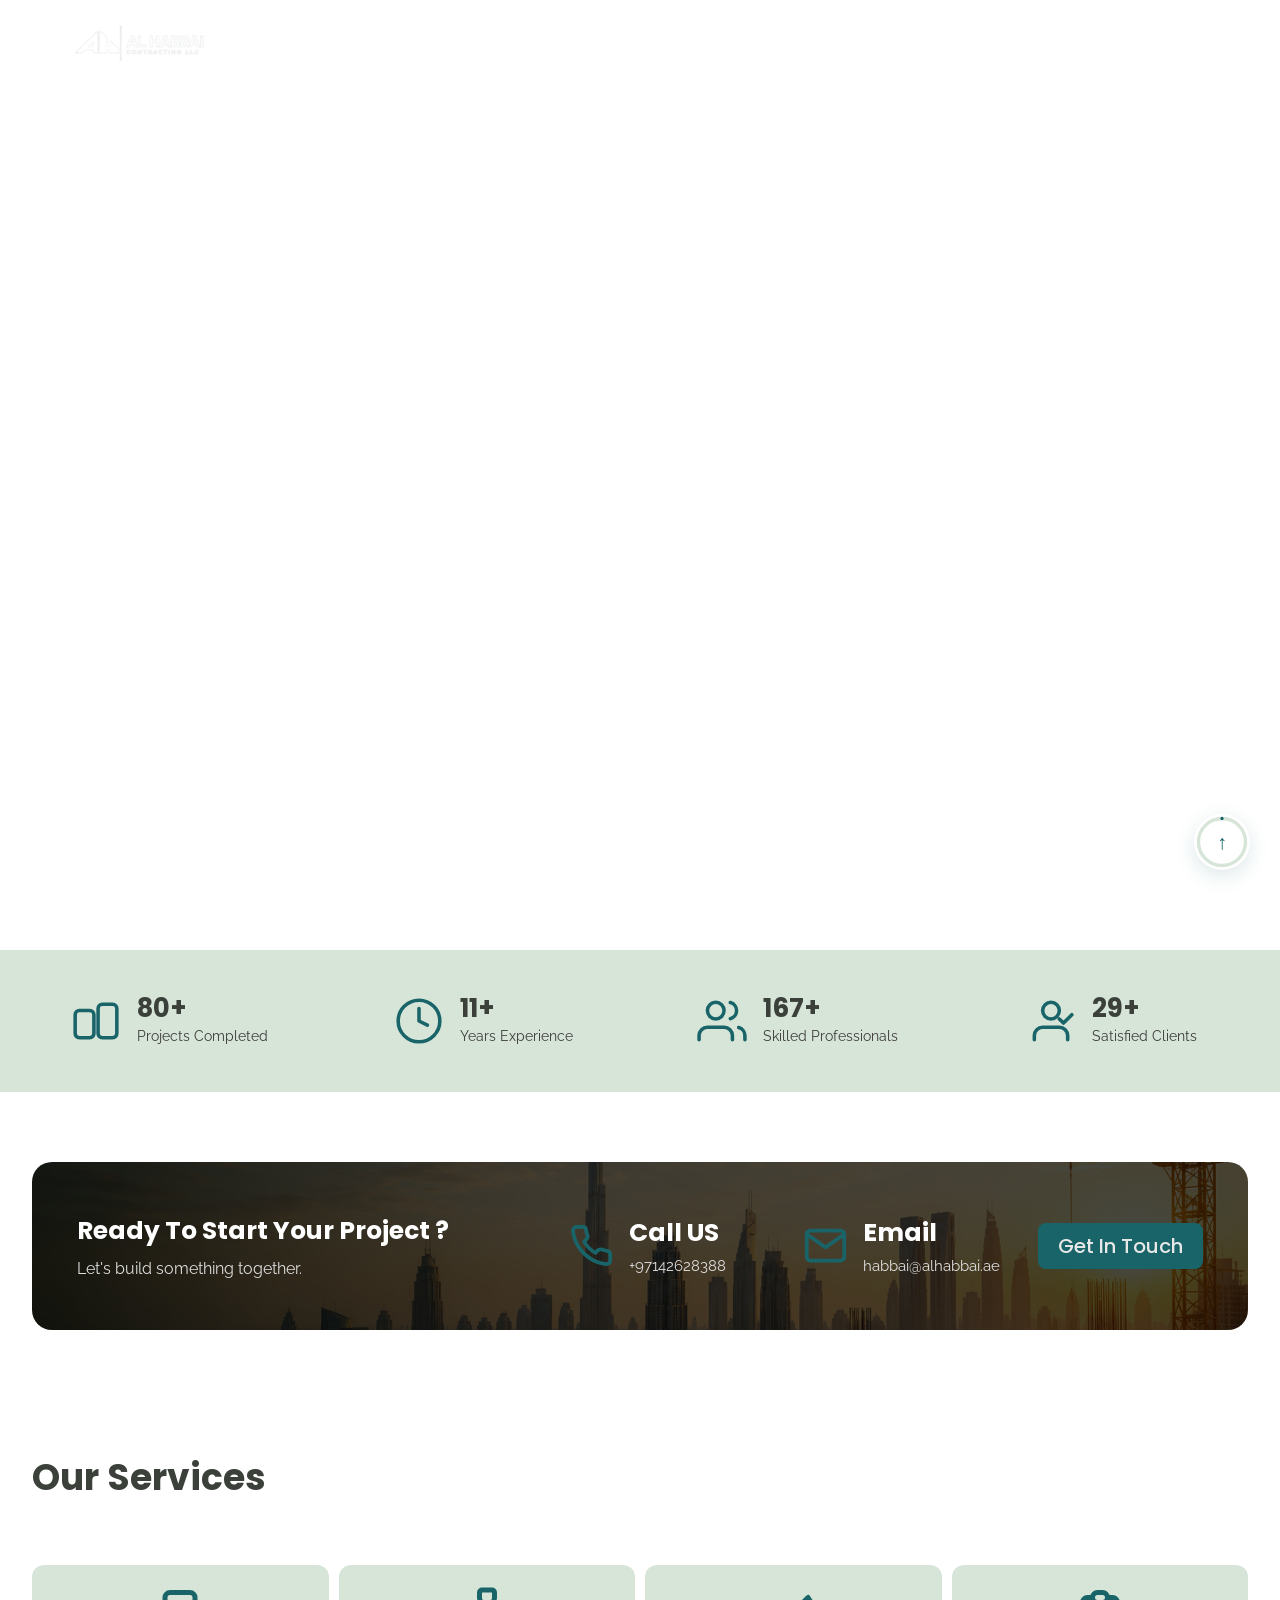
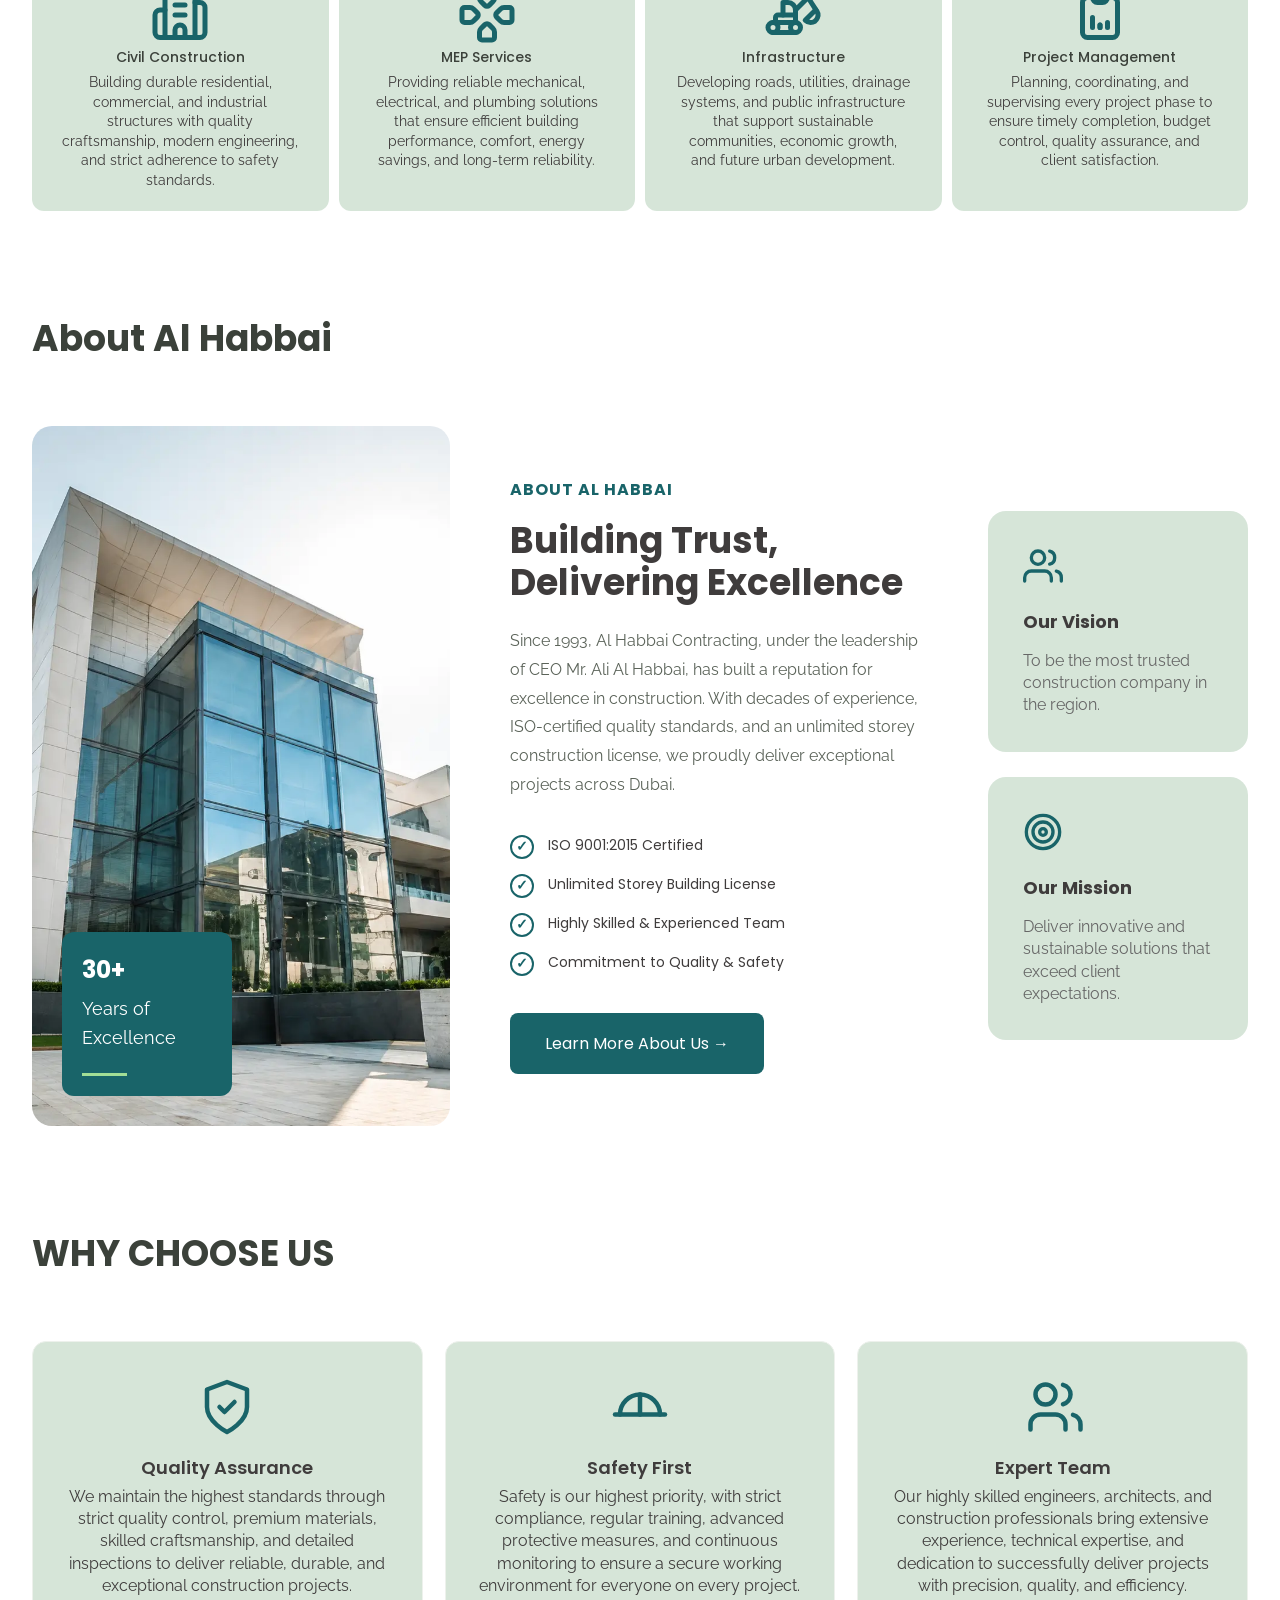
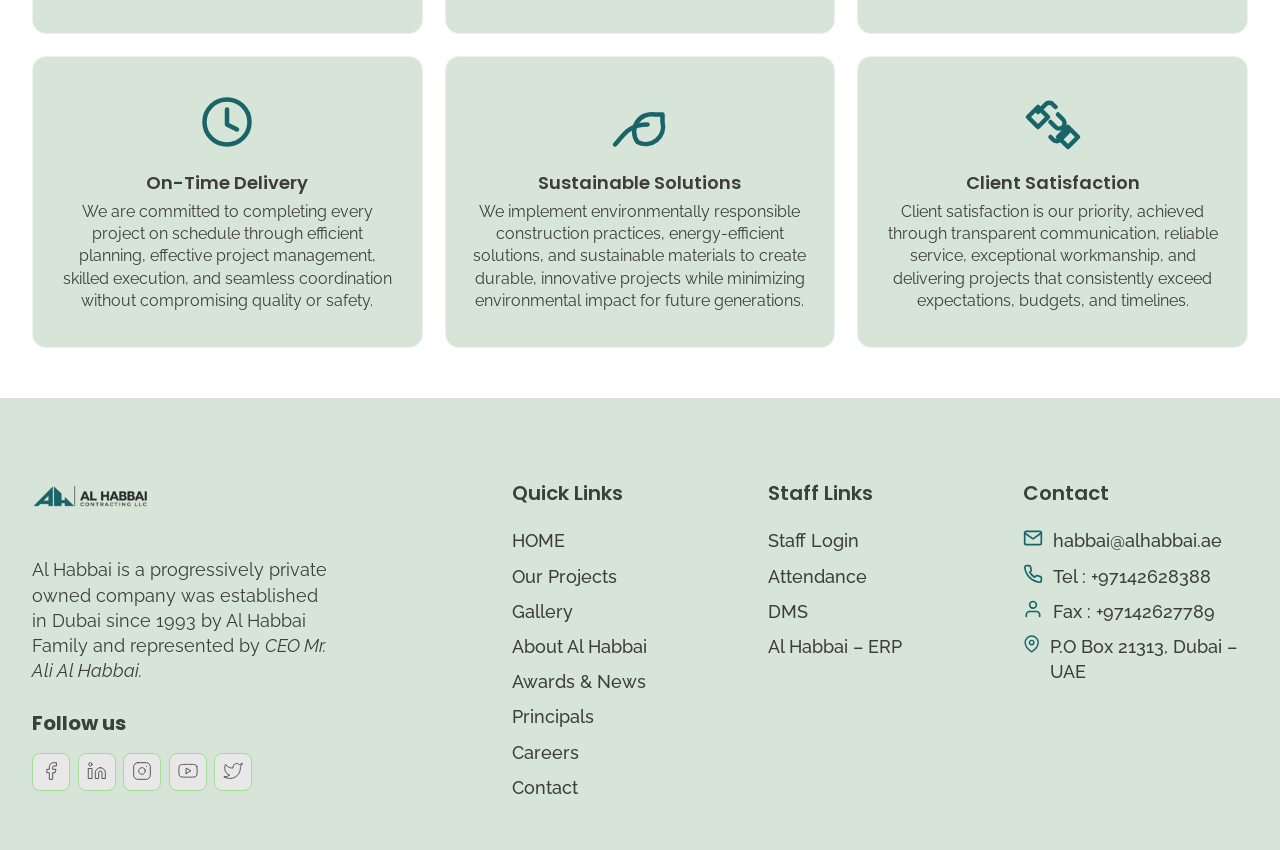
==== commit 3c0fddb9: "file add" ====
--- a/index.html
+++ b/index.html
@@ -63,7 +63,7 @@
               <ul>
                 <li><a href="index.html">HOME</a></li>
                 <li><a href="./projects.html">Our Projects</a></li>
-                <li><a href="./projects.html">Gallery</a></li>
+                <li><a href="./gallery.html">Gallery</a></li>
                 <li><a href="./about.html">About Al Habbai</a></li>
                 <li><a href="./awardsNews.html">Awards & News</a></li>
                 <li><a href="./principals.html">Principals</a></li>
@@ -715,7 +715,6 @@
     </section>
     <!-- Why Choose Us End -->
 
-
     <!-- scroll button -->
     <button class="scroll-top" id="scrollTopBtn" aria-label="Scroll to top">
       <svg class="progress-ring" viewBox="0 0 50 50">
@@ -866,27 +865,14 @@
           <div class="footer__col2">
             <h3 class="footer__text__title">Quick Links</h3>
             <ol class="footer__text">
-              <li>
-                <a href="./about.html">Home</a>
-              </li>
-              <li>
-                <a href="./about.html"> Projects</a>
-              </li>
-              <li>
-                <a href="./about.html"> Services </a>
-              </li>
-              <li>
-                <a href="./about.html">Awards & News</a>
-              </li>
-              <li>
-                <a href="./about.html">Terms & Conditions</a>
-              </li>
-              <li>
-                <a href="./about.html">Privacy Policy</a>
-              </li>
-              <li>
-                <a href="./contact.html">Contact Us</a>
-              </li>
+              <li><a href="index.html">HOME</a></li>
+              <li><a href="./projects.html">Our Projects</a></li>
+              <li><a href="./gallery.html">Gallery</a></li>
+              <li><a href="./about.html">About Al Habbai</a></li>
+              <li><a href="./awardsNews.html">Awards & News</a></li>
+              <li><a href="./principals.html">Principals</a></li>
+              <li><a href="./careers.html">Careers</a></li>
+              <li><a href="./contact.html">Contact</a></li>
             </ol>
           </div>
           <div class="footer__col3">
@@ -987,7 +973,5 @@
       </div>
     </footer>
     <!-- Footer Section End -->
-
-    
   </body>
 </html>
--- a/assets/css/global.css
+++ b/assets/css/global.css
@@ -4,7 +4,7 @@
 	scroll-behavior: smooth;
 }
 body {
-	background-color: var(--lightGreen-2);
+	/* background-color: var(--lightGreen-2); */
 	overflow-x: hidden;
 }
 
@@ -29,14 +29,14 @@
 	max-width: 1280px;
 	width: 95%;
 	margin: 0 auto;
+	/* --lightGreen-2: #f5fcf4; */
+	/* --lightGreen-2: #fafff9; */
+	/* --lightGreen-2: #fbfefb; */
 }
 :root {
 	--green-1: #196469;
 	--green-2: #a2de96;
 	--lightGreen-1: #d6e5d8;
-	/* --lightGreen-2: #f5fcf4; */
-	/* --lightGreen-2: #fafff9; */
-	/* --lightGreen-2: #fbfefb; */
 	--black-1: #3b413a;
 	--black-2: #3f3c3c;
 	--black-3: #5b6359;
--- a/assets/css/components.css
+++ b/assets/css/components.css
@@ -149,7 +149,7 @@
    MOBILE
 =========================== */
 
-@media (max-width: 1100px) {
+@media (max-width: 1192px) {
   nav img {
     width: 180px;
   }
--- a/assets/css/style.css
+++ b/assets/css/style.css
@@ -1,7 +1,7 @@
 /* Our Services */
 .our__projects__bg {
   background-image:
-    linear-gradient(rgba(0, 0, 0, 0.65), rgba(0, 0, 0, 0.65)),
+    linear-gradient(rgba(0, 0, 0, 0.65), rgba(0, 0, 0, 0.1)),
     url("../images/our-projects-hero.webp");
   width: 100%;
   height: 60vh;
@@ -411,11 +411,15 @@
   background: #f4a300;
 }
 
+.upcoming{
+background-color: #f4a300;
+}
+
 .project-content {
   padding: 25px;
 }
 
-.project-number{
+.project-number {
   font-size: 1.4rem;
   font-family: Poppins;
   color: var(--black-2);
@@ -453,7 +457,7 @@
 
 .link:hover {
   gap: 18px;
-  color: #23838A;
+  color: #23838a;
   text-decoration: underline;
 }
 
@@ -811,10 +815,10 @@
           For Tablet Devices
 ===================================*/
 
-@media(max-width: 1060px){
+@media (max-width: 1060px) {
   .project-grid {
-  grid-template-columns: repeat(auto-fit, minmax(280px,1fr));
-}
+    grid-template-columns: repeat(auto-fit, minmax(280px, 1fr));
+  }
 }
 
 @media (max-width: 992px) {
@@ -898,20 +902,18 @@
 ===================================*/
 
 @media (max-width: 768px) {
-
   .explore__btn {
- 
-  padding: 1rem 1.6rem;
-  background: var(--green-1);
-  
-  font-size: 1.3rem;
-  font-family: Poppins;
-  border-radius: 4px;
-  overflow: hidden;
-  isolation: isolate;
-  transition: 0.3s;
-  text-transform: uppercase;
-}
+    padding: 1rem 1.6rem;
+    background: var(--green-1);
+
+    font-size: 1.3rem;
+    font-family: Poppins;
+    border-radius: 4px;
+    overflow: hidden;
+    isolation: isolate;
+    transition: 0.3s;
+    text-transform: uppercase;
+  }
   /* Our Services */
   .our__services__wrapper {
     gap: 3rem;
@@ -955,7 +957,7 @@
   }
 
   /*  Our Projects */
- 
+
   .our__project__portfolio h3 {
     font-size: 1.4rem;
   }
@@ -1137,3 +1139,11 @@
     font-size: 1.4rem;
   }
 }
+
+@media (max-width: 377px) {
+  .explore__btn {
+    padding: 0.9rem 0.8rem;
+    color: #fff;
+    font-size: 1.2rem;
+  }
+}
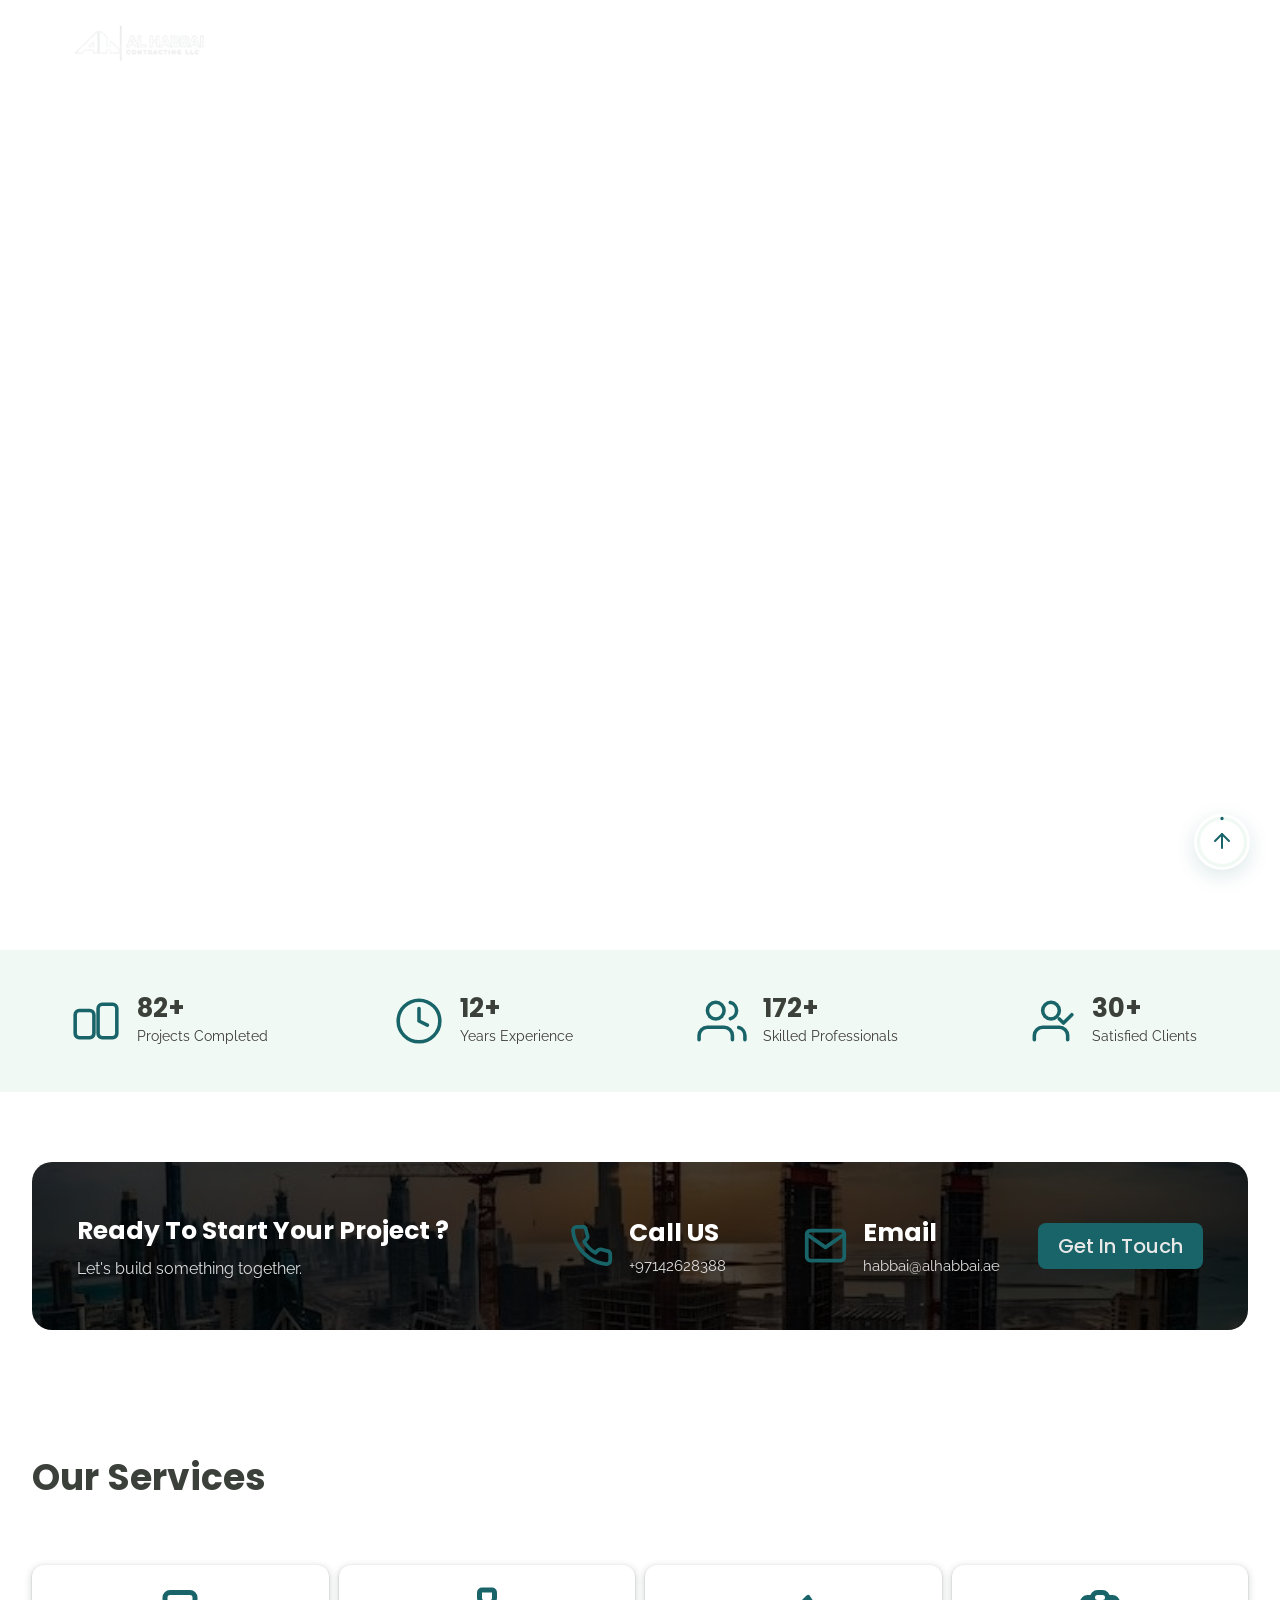
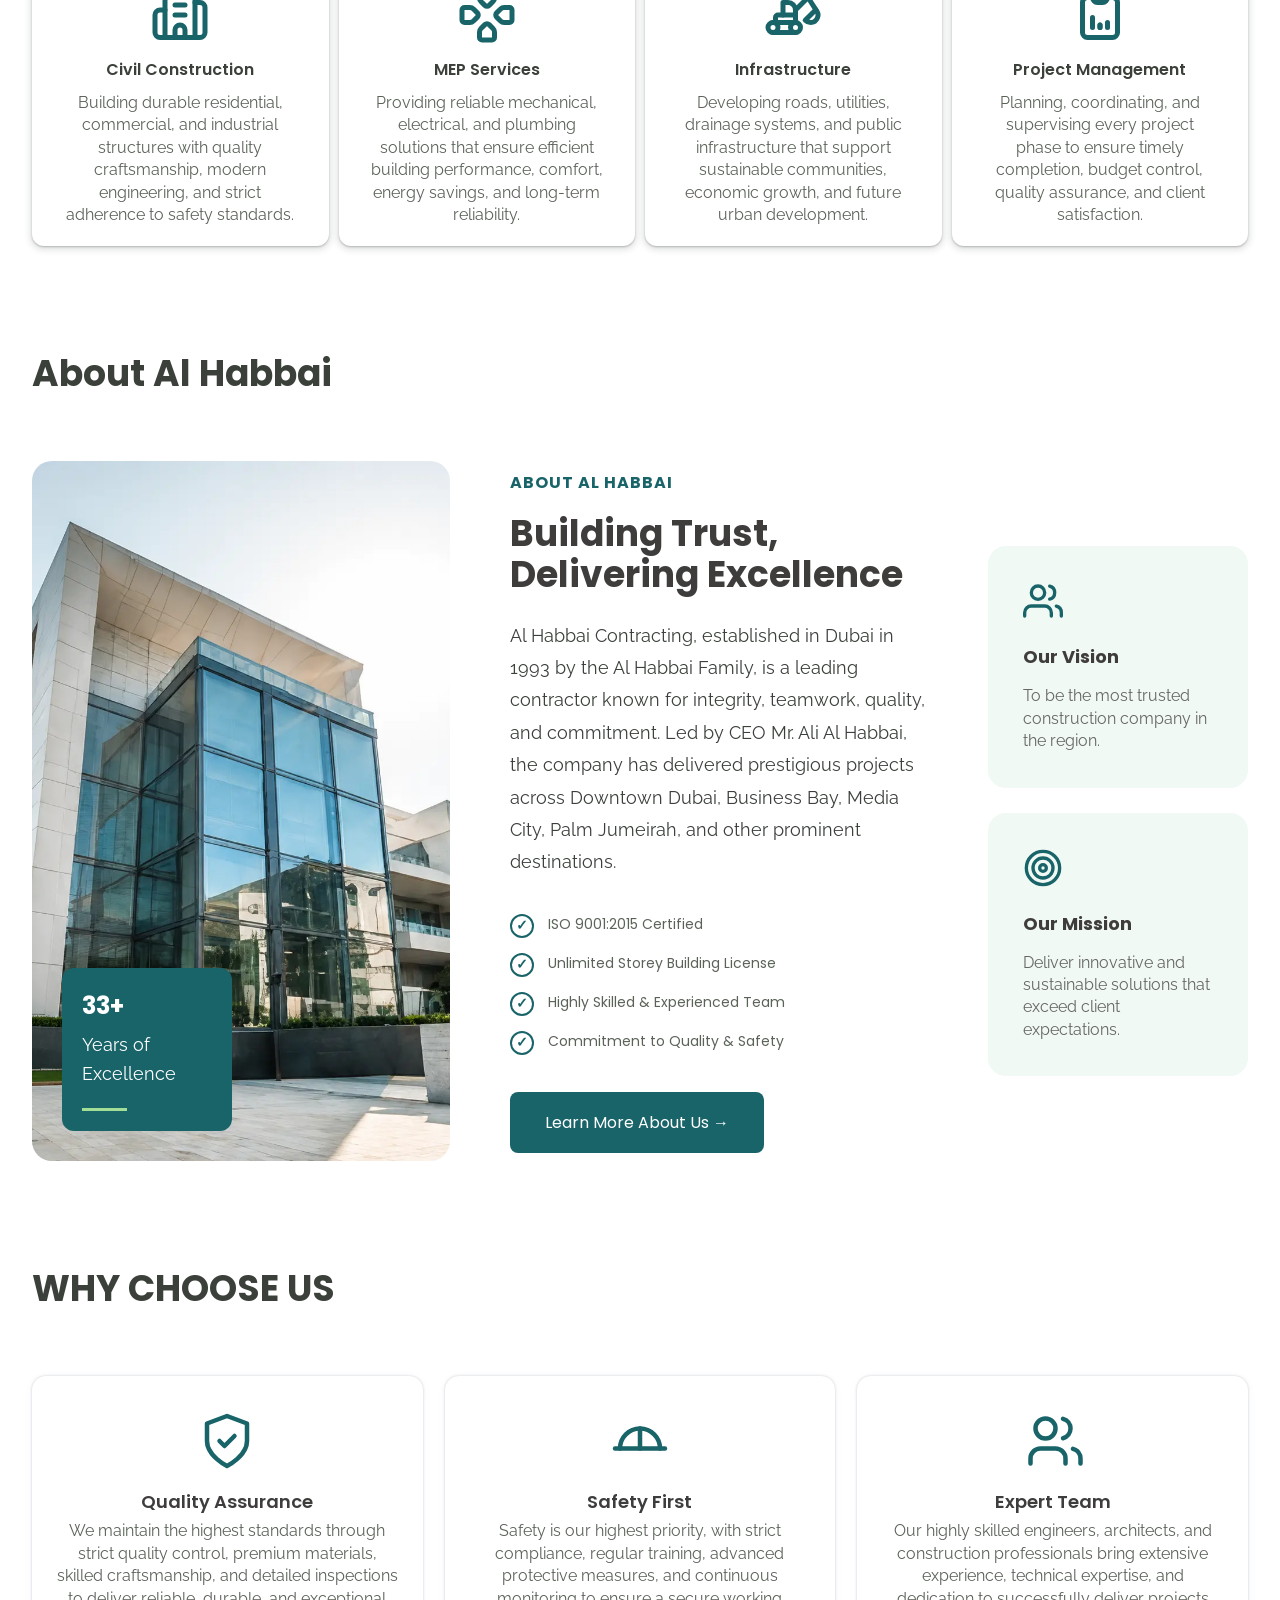
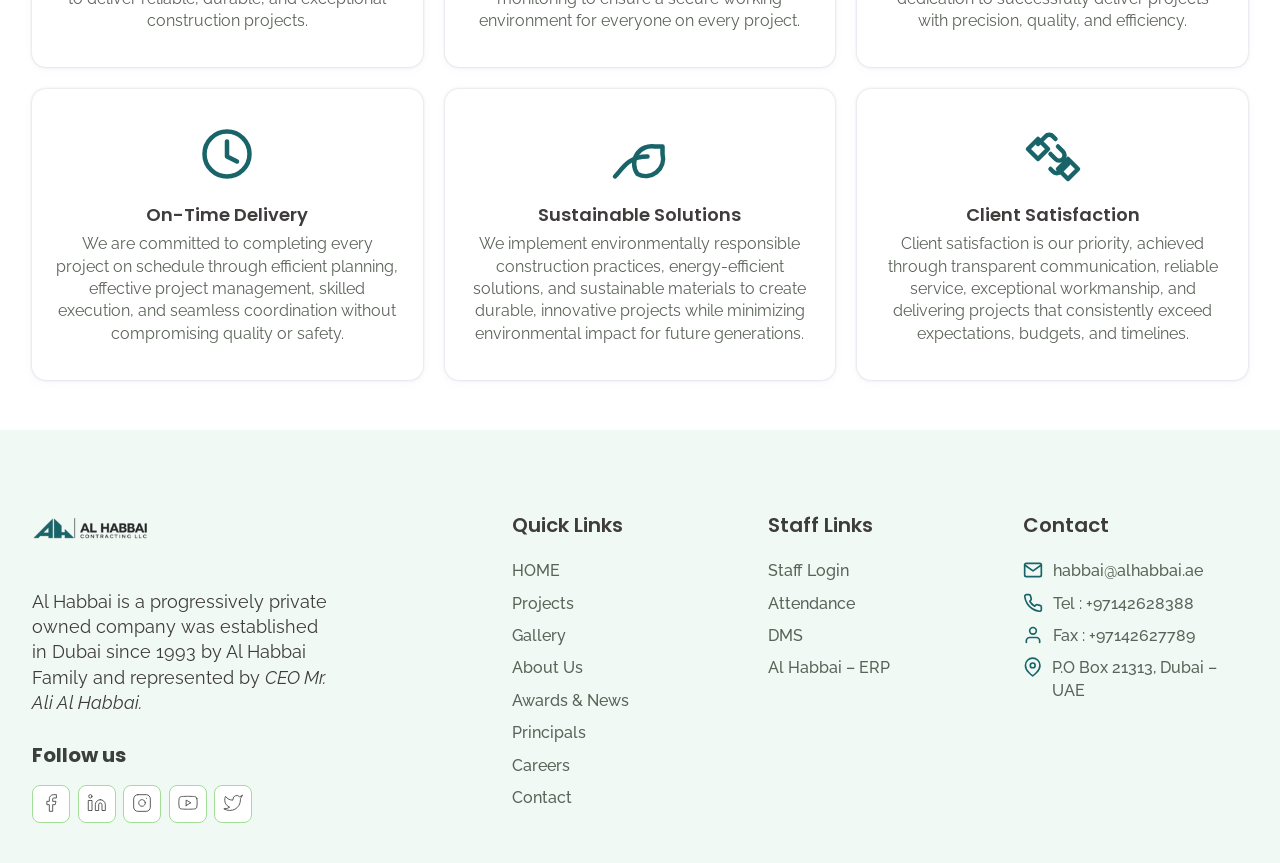
==== commit 3c7dbb19: "minified css and js add" ====
--- a/index.html
+++ b/index.html
@@ -4,18 +4,18 @@
     <meta charset="UTF-8" />
     <meta name="viewport" content="width=device-width, initial-scale=1.0" />
     <title>AL Habbai Contracting | Dubai</title>
-    <link rel="stylesheet" href="./assets/css/global.css" />
-    <link rel="stylesheet" href="./assets/css/components.css" />
-    <link rel="stylesheet" href="./assets/css/style.css" />
+    <link rel="stylesheet" href="./assets/css/global.min.css" />
+    <link rel="stylesheet" href="./assets/css/components.min.css" />
+    <link rel="stylesheet" href="./assets/css/style.min.css" />
     <!-- aos library css  -->
     <link rel="stylesheet" href="https://unpkg.com/aos@next/dist/aos.css" />
 
     <!-- aos script -->
     <script src="https://unpkg.com/aos@next/dist/aos.js" defer></script>
 
-    <script src="./assets/js/main.js" defer></script>
+    <script src="./assets/js/main.min.js" defer></script>
     <script src="./assets/js/video.js" defer></script>
-    <script src="./assets/js/counter.js" defer></script>
+    <script src="./assets/js/counter.min.js" defer></script>
   </head>
 
   <body>
@@ -62,9 +62,9 @@
 
               <ul>
                 <li><a href="index.html">HOME</a></li>
-                <li><a href="./projects.html">Our Projects</a></li>
+                <li><a href="./projects.html">Projects</a></li>
                 <li><a href="./gallery.html">Gallery</a></li>
-                <li><a href="./about.html">About Al Habbai</a></li>
+                <li><a href="./about.html">About US</a></li>
                 <li><a href="./awardsNews.html">Awards & News</a></li>
                 <li><a href="./principals.html">Principals</a></li>
                 <li><a href="./careers.html">Careers</a></li>
@@ -143,7 +143,7 @@
             </div>
 
             <div class="stat__content">
-              <h2><span class="counter" data-target="30">0</span>+</h2>
+              <h2><span class="counter" data-target="33">0</span>+</h2>
               <p>Years Experience</p>
             </div>
           </div>
@@ -259,7 +259,7 @@
             </div>
           </div>
           <div class="banner__col2">
-            <a href="" class="btn primary-btn">Get In Touch </a>
+            <a href="./contact.html" class="btn primary-btn">Get In Touch </a>
           </div>
         </div>
       </div>
@@ -422,7 +422,7 @@
           <div class="about__image__wrapper" data-aos="fade-up">
             <img src="./assets/images/about.webp" alt="About Al Habbai" />
             <div class="about__experience">
-              <h2>30+</h2>
+              <h2>33+</h2>
               <p>Years of<br />Excellence</p>
               <span></span>
             </div>
@@ -438,11 +438,8 @@
             </h2>
 
             <p>
-              Since 1993, Al Habbai Contracting, under the leadership of CEO Mr.
-              Ali Al Habbai, has built a reputation for excellence in
-              construction. With decades of experience, ISO-certified quality
-              standards, and an unlimited storey construction license, we
-              proudly deliver exceptional projects across Dubai.
+              Al Habbai Contracting, established in Dubai in 1993 by the Al Habbai Family, is a leading contractor known for integrity, teamwork, quality, and commitment. Led by CEO Mr. Ali Al Habbai, the company has delivered prestigious projects across Downtown Dubai, Business Bay, Media City, Palm Jumeirah, and other prominent destinations.
+
             </p>
 
             <ul class="about__list__items">
@@ -729,7 +726,9 @@
         />
       </svg>
 
-      <span class="scroll-arrow">↑</span>
+      <span class="scroll-arrow">
+        <svg xmlns="http://www.w3.org/2000/svg" width="24" height="30" viewBox="0 0 24 24" fill="none" stroke="currentColor" stroke-width="2" stroke-linecap="round" stroke-linejoin="round"><line x1="12" y1="19" x2="12" y2="5"/><polyline points="5 12 12 5 19 12"/></svg>
+      </span>
     </button>
 
     <!-- Footer Section -->
@@ -866,9 +865,9 @@
             <h3 class="footer__text__title">Quick Links</h3>
             <ol class="footer__text">
               <li><a href="index.html">HOME</a></li>
-              <li><a href="./projects.html">Our Projects</a></li>
+              <li><a href="./projects.html">Projects</a></li>
               <li><a href="./gallery.html">Gallery</a></li>
-              <li><a href="./about.html">About Al Habbai</a></li>
+              <li><a href="./about.html">About Us</a></li>
               <li><a href="./awardsNews.html">Awards & News</a></li>
               <li><a href="./principals.html">Principals</a></li>
               <li><a href="./careers.html">Careers</a></li>
@@ -879,16 +878,16 @@
             <h3 class="footer__text__title">Staff Links</h3>
             <ol class="footer__text">
               <li>
-                <a href="#">Staff Login</a>
+                <a href="https://login.microsoftonline.com/" target="_blank">Staff Login</a>
               </li>
               <li>
-                <a href="#">Attendance</a>
+                <a href="http://alhabbai.fortiddns.com:6060/Dotapps/DotappsWS/Default.aspx" target="_blank">Attendance</a>
               </li>
               <li>
-                <a href="#">DMS</a>
+                <a href="https://dms.alhabbai.app:444/dms/#/login" target="_blank">DMS</a>
               </li>
               <li>
-                <a href="./about.html">Al Habbai – ERP</a>
+                <a href="https://ezbuz.alhabbai.net/" target="_blank">Al Habbai – ERP</a>
               </li>
             </ol>
           </div>
--- a/assets/css/global.min.css
+++ b/assets/css/global.min.css
@@ -0,0 +1 @@
+@import url(https://fonts.googleapis.com/css2?family=Poppins:wght@500;600&family=Raleway:wght@400;500;600&display=swap);html{font-size:10px;scroll-behavior:smooth}body{overflow-x:hidden}*,*::before,*::after{padding:0;margin:0;box-sizing:border-box}section{padding:50px 0}@media only screen and (max-width:767px){section{padding:20px 0}}.container{max-width:1280px;width:95%;margin:0 auto}:root{--green-1:#196469;--green-2:#a2de96;--lightGreen-1:#F0F9F3;--black-1:#3b413a;--black-2:#3f3c3c;--black-3:#5b6359;--white-1:#e8e8e8}img{width:100%;height:100%}h1,h2,h3,h4{font-family:Poppins}p{font-family:Raleway;font-weight:400;line-height:1.4em;font-size:1.8rem}a{display:inline-block;text-decoration:none}ol,ul{list-style:none}.explore__btn__wrapper{position:absolute;top:50%;left:50%;transform:translate(-50%,-50%)}.explore__btn{position:relative;display:inline-flex;align-items:center;justify-content:center;padding:1rem 2rem;background:var(--green-1);color:#fff;text-decoration:none;font-size:1.6rem;font-family:Poppins;border-radius:4px;overflow:hidden;isolation:isolate;transition:0.3s;text-transform:uppercase}.explore__btn:hover{transform:translateY(-3px)}.explore__btn::before{content:"";position:absolute;inset:-8000%;background:conic-gradient(from 0deg,transparent 0deg,transparent 320deg,#fff 340deg,transparent 360deg);animation:rotateBorder 4s linear infinite;will-change:transform;transform:translateZ(0)}.explore__btn::after{content:"";position:absolute;inset:2px;background:var(--green-1);border-radius:2px}.explore__btn{z-index:1}.explore__btn::before{z-index:-2}.explore__btn::after{z-index:-1}@keyframes rotateBorder{from{transform:rotate(0deg)}to{transform:rotate(360deg)}}
--- a/assets/css/components.min.css
+++ b/assets/css/components.min.css
@@ -0,0 +1 @@
+.header{position:relative;width:100%;height:100vh;overflow:hidden}.hero-video{position:absolute;inset:0;width:100%;height:100%;object-fit:cover}.nav__menu__wrapper{position:fixed;top:0;left:0;width:100%;z-index:1000;background:#fff0;transition:background 0.35s ease,box-shadow 0.35s ease,backdrop-filter 0.35s ease}nav{display:flex;justify-content:space-between;align-items:center;height:90px;transition:all 0.35s ease}nav img{width:220px;margin-top:13px;transition:all 0.35s ease}nav svg{display:none}.nav-links{flex:1;text-align:right}.nav-links ul{padding:0}.nav-links ul li{display:inline-block;list-style:none;margin-left:28px;position:relative}.nav-links ul li a{text-decoration:none;color:#fff;font-size:1.4rem;font-weight:600;text-transform:uppercase;transition:color 0.3s ease;font-family:Poppins}.nav-links ul li a:hover{color:var(--green-1)}.nav__menu__wrapper.scrolled{background:rgb(255 255 255 / .95);backdrop-filter:blur(12px);-webkit-backdrop-filter:blur(12px);box-shadow:0 8px 25px rgb(0 0 0 / .08)}.nav__menu__wrapper.scrolled nav{height:72px}.nav__menu__wrapper.scrolled img{width:190px;margin-top:6px}.nav__menu__wrapper.scrolled .nav-links ul{margin-top:0}.nav__menu__wrapper.scrolled .nav-links ul li a{color:var(--black-1);font-family:Poppins}.nav__menu__wrapper.scrolled nav svg{color:var(--black-1)}.nav-links ul li::after{content:"";width:0%;height:2px;background-color:var(--green-1);display:block;margin:auto;transition:0.4s}.nav-links ul li:hover::after{width:100%}nav svg{display:none;color:#fff;cursor:pointer}@media (max-width:1192px){nav img{width:180px}nav svg{display:block;z-index:9999}.nav-links{position:fixed;top:0;right:-100%;width:200px;height:100vh;background:var(--lightGreen-1);text-align:left;transition:0.4s;z-index:10000;padding-top:80px;transition:0.4s ease}.nav-links.active{right:0}.nav-links ul{padding-left:30px}.nav-links ul li{display:block;margin:22px 0}.nav-links ul li a{color:var(--black-3)!important;font-size:1.6rem}.nav-links svg{color:#222;position:absolute;top:20px;right:20px}}@media (max-width:768px){.header{height:100vh}nav{padding:15px 0}nav img{width:150px}nav svg{display:block;position:absolute;top:23px;right:20px;cursor:pointer}}.btn{color:var(--green-1);font-family:Poppins;font-weight:500;border-radius:8px;font-size:1.4rem;padding:.7rem 2rem}.primary-btn{color:var(--white-1);background:var(--green-1)}.secondary-btn{background-color:var(--white-1)}@media only screen and (min-width:700px){.btn{padding:.8rem 2rem;font-size:2rem}}.page__title__text{font-size:3.6rem;color:var(--black-1)}.page__title__text__space{margin-bottom:60px}.page__title__text__space__sm{margin-bottom:10px}@media (max-width:767px){.page__title__text{font-size:2.2rem}.page__title__text__space{margin-bottom:30px}.page__title__text__space__sm{margin-bottom:5px}}.scroll-top{position:fixed;right:30px;bottom:30px;width:56px;height:56px;border:none;border-radius:50%;background:#fff;color:var(--green-1);display:flex;align-items:center;justify-content:center;cursor:pointer;z-index:9999;padding:0;box-shadow:0 6px 20px rgb(25 100 105 / .15);transition:transform 0.3s ease,box-shadow 0.3s ease}.progress-ring{position:absolute;inset:0;width:100%;height:100%;transform:rotate(-90deg)}.progress-ring-bg{fill:none;stroke:var(--lightGreen-1);stroke-width:3}.progress-ring-progress{fill:none;stroke:var(--green-1);stroke-width:3;stroke-linecap:round;stroke-dasharray:131.95;stroke-dashoffset:131.95;transition:stroke-dashoffset 0.1s linear}.scroll-arrow{position:relative;z-index:2;color:var(--green-1);line-height:1;transition:transform 0.3s ease}.scroll-top:hover{transform:translateY(-4px);box-shadow:0 10px 25px rgb(25 100 105 / .22)}.scroll-top:hover .scroll-arrow{transform:translateY(-2px)}@media (max-width:900px){.scroll-top{width:50px;height:50px;right:20px;bottom:20px}.scroll-arrow{font-size:18px}}footer{background:var(--lightGreen-1);padding-top:5rem;padding-bottom:2rem}.footer__wrapper{display:flex;flex-direction:column;gap:3rem}.footer__logo{max-width:160px;margin-left:-20px;margin-top:-30px}.footer__logo{width:100%}.footer__desc{font-size:1.4rem;color:var(--black-2);margin-bottom:2rem}.footer__socials__title{font-size:1.8rem;color:var(--black-1);margin-bottom:1rem}.footer__socials li{display:inline-block;margin-right:.5rem}.footer__socials a{padding:.5rem .8rem;background-color:#fff;border:1px solid var(--green-2);border-radius:8px}.footer__socials svg{width:20px;color:var(--black-2)}.footer__text__title{font-size:1.8rem;margin-bottom:1rem;color:var(--black-2);font-weight:600}.footer__text a{font-size:1.4rem;margin-bottom:.5rem;color:var(--black-3);font-family:Raleway;font-weight:500;line-height:1.4em;transition:all 0.3s ease-in}.footer__text li:hover a{color:var(--green-1);text-decoration:underline;transform:translateY(-2px)}.footer__img__info_wrapper{display:flex;gap:10px;align-items:start}.footer__img__info_wrapper svg{color:var(--green-1)}@media only screen and (min-width:768px){footer{padding-top:8rem;padding-bottom:4rem}.footer__wrapper{flex-direction:row}.footer__col1{flex:4}.footer__col2,.footer__col3,.footer__col4{flex:2}.footer__desc{max-width:300px;font-size:1.8rem;margin-bottom:2.5rem}.footer__socials__title{font-size:2rem;margin-bottom:1.5rem}.footer__text__title{font-size:2rem;margin-bottom:2rem}.footer__text a{font-size:1.6rem;margin-bottom:1rem}}
--- a/assets/css/style.min.css
+++ b/assets/css/style.min.css
@@ -0,0 +1 @@
+.our__services__wrapper{display:grid;grid-template-columns:repeat(auto-fill,minmax(250px,1fr));justify-content:center;gap:1rem}.our__services__item{padding:20px 30px;box-shadow:rgb(60 64 67 / .3) 0 1px 2px 0,rgb(60 64 67 / .15) 0 2px 6px 2px;background:#fff;text-align:center;text-align:center;border-radius:12px}.our__services__item:hover{cursor:pointer;transform:translateY(-10px)!important;box-shadow:rgb(67 71 85 / .2) 0 15px 35px}.our__services__item svg{color:var(--green-1)}.our__services__title{font-size:1.6rem;font-family:Poppins,sans-serif;font-weight:600;margin:1rem 0;color:var(--black-1)}.our__services__text{font-size:1.6rem;font-family:Raleway;color:var(--black-3)}#banner{margin:70px 0}.banner__wrapper{position:relative;overflow:hidden;display:grid;grid-template-columns:2.2fr 1fr 1fr auto;gap:2rem;align-items:center;padding:50px 45px;border-radius:20px;background:linear-gradient(rgb(0 0 0 / .72),rgb(0 0 0 / .72)),url(../images/bg-banner.jfif) center/cover no-repeat}.banner__col1 h3{font-size:2.5rem;color:#fff;margin-bottom:.8rem;font-family:Poppins}.banner__col1 p{color:#ddd;font-size:1.6rem}.banner__items{display:flex;align-items:center;gap:15px}.banner__items svg{width:45px;height:45px;color:var(--green-1);flex-shrink:0}.banner__items h3{font-size:2.5rem;font-family:Poppins;color:#fff;margin-bottom:4px}.banner__items p{color:#ddd;font-size:1.5rem}.banner__col2:last-child{display:flex;justify-content:flex-end}.banner__col2 .btn{white-space:nowrap}.projects__header{background-image:linear-gradient(rgb(4 9 30 / .3),rgb(4 9 30 / .1)),url(../images/projects.webp);position:relative;width:100%;height:70vh;background-size:cover;background-position:center}.our__project__portfolio h3{color:var(--green-1);text-transform:uppercase;letter-spacing:.1rem;font-size:1.6rem}.our__project__desc__wrapper{max-width:600px}.our__project__desc{font-size:1.6rem;color:var(--black-3);margin-top:2rem;margin-bottom:3rem}.filter-card{padding:30px;border-radius:20px;box-shadow:rgb(60 64 67 / .3) 0 1px 2px 0,rgb(60 64 67 / .15) 0 2px 6px 2px}.search-row{display:grid;grid-template-columns:180px 1fr;gap:2rem;align-items:center}.search-title{width:100%}.search-title h3{font-size:1.8rem;color:var(--black-2)}.search-box{width:100%;position:relative}.search-box input{width:100%;height:50px;border:1px solid #ddd;border-radius:10px;padding:0 50px 0 18px;font-size:15px;outline:none}.search-box input:focus{border:1px solid var(--black-3)}.search-box svg{position:absolute;right:18px;top:50%;transform:translateY(-50%);color:#888}hr{margin:10px 0;border:none;border-top:1px solid #eee}.filter-row{display:flex;justify-content:space-between;gap:40px;flex-wrap:wrap}.category-section{flex:1}.category-section h3{margin-bottom:15px;font-size:1.8rem;color:var(--black-2)}.categories{display:flex;gap:12px;flex-wrap:wrap}.category{display:flex;align-items:center;gap:10px;padding:12px 18px;border:1px solid #ddd;background:#fff;border-radius:10px;cursor:pointer;transition:0.3s;font-size:1.4rem;color:var(--black-3);font-family:Poppins}.category svg{width:18px;height:18px;stroke:currentColor;pointer-events:none}.category:hover{border-color:var(--green-1)}.category.active{background-color:var(--green-1);border-color:var(--green-1);color:#fff}.selects{display:flex;gap:20px;flex-wrap:wrap}.selects div{display:flex;flex-direction:column;gap:8px}.selects__our__project{font-size:1.8rem;color:var(--black-2);font-family:Poppins,serif;font-weight:600}.selects select{font-size:1.4rem;color:var(--black-2);font-family:Poppins;width:190px;height:48px;border:1px solid #ddd;border-radius:10px;padding:0 12px}.project-grid{display:grid;grid-template-columns:repeat(3,1fr);gap:30px}.project-card{border:1px solid #e5e5e5;overflow:hidden;transition:0.3s;cursor:pointer;background:#fff;border-radius:16px;box-shadow:0 4px 6px rgb(0 0 0 / .03),0 10px 20px rgb(0 0 0 / .05),0 20px 40px rgb(0 0 0 / .04);transition:transform 0.35s ease,box-shadow 0.35s ease}.project-card:hover{transform:translateY(-6px);box-shadow:0 8px 12px rgb(0 0 0 / .04),0 18px 30px rgb(0 0 0 / .08),0 30px 60px rgb(0 0 0 / .06)}.project-image{position:relative;height:220px}.project-image img{width:100%;height:100%;object-fit:cover}.status{position:absolute;left:15px;top:15px;padding:7px 14px;border-radius:20px;color:#fff;font-size:13px;font-weight:600}.completed{background-color:var(--green-1)}.under{background:#f4a300}.upcoming{background-color:#f4a300}.project-content{padding:25px}.project-number{font-size:1.4rem;font-family:Poppins;color:var(--black-2);margin-bottom:1rem}.project-content h3{margin-bottom:12px;font-size:1.44rem;color:var(--black-2);font-family:Poppins}.meta{font-family:Poppins;color:var(--black-2);margin-bottom:10px;display:flex;gap:8px;align-items:center;font-size:1.4rem}.link{margin-top:20px;display:inline-flex;gap:10px;align-items:center;color:var(--green-1);font-weight:600;text-decoration:none;font-size:1.4rem;font-family:Poppins}.link:hover{gap:18px;color:#23838a;text-decoration:underline}.pagination{display:flex;align-items:center;justify-content:center;gap:14px;margin-top:50px;width:100%}.pagination-arrow{width:48px;height:48px;display:flex;align-items:center;justify-content:center;padding:0;border:1px solid #dcdcdc;border-radius:50%;background:#fff;color:#222;cursor:pointer;transition:background-color 0.3s ease,color 0.3s ease,border-color 0.3s ease,transform 0.3s ease,box-shadow 0.3s ease}.pagination-arrow svg{width:23px;height:23px;stroke-width:2.8;stroke:currentColor;transition:transform 0.3s ease}.pagination-arrow:hover:not(:disabled){background:#111;color:#fff;border-color:#111;transform:translateY(-2px);box-shadow:0 8px 20px rgb(0 0 0 / .12)}.pagination-arrow:first-child:hover:not(:disabled) svg{transform:translateX(-2px)}.pagination-arrow:last-child:hover:not(:disabled) svg{transform:translateX(2px)}.pagination-arrow:disabled{opacity:.35;cursor:not-allowed;background:#f7f7f7;color:#999}.page-jump{display:flex;align-items:center;justify-content:center;gap:8px;height:48px;padding:0 5px}.page-input{width:48px;height:42px;padding:0;border:1px solid #dcdcdc;border-radius:9px;background:#fff;color:#222;text-align:center;font-family:inherit;font-size:15px;font-weight:600;outline:none;transition:border-color 0.25s ease,box-shadow 0.25s ease,background-color 0.25s ease}.page-input::-webkit-inner-spin-button,.page-input::-webkit-outer-spin-button{-webkit-appearance:none;margin:0}.page-input{appearance:textfield}.page-input:focus{border-color:#111;background:#fff;box-shadow:0 0 0 3px rgb(0 0 0 / .06)}.page-total{color:#777;font-size:14px;font-weight:500;white-space:nowrap}@media (max-width:600px){.pagination{gap:10px;margin-top:35px}.pagination-arrow{width:44px;height:44px}.pagination-arrow svg{width:21px;height:21px;stroke-width:2.8}.page-jump{height:44px}.page-input{width:44px;height:38px;font-size:14px}.page-total{font-size:13px}}.no-projects{grid-column:1 / -1;display:flex;flex-direction:column;justify-content:center;align-items:center;text-align:center;padding:6rem 2rem}.no-projects svg{color:var(--green-1);margin-bottom:2rem}.no-projects h3{font-size:3rem;margin-bottom:1rem}.no-projects p{color:#777;max-width:450px;line-height:1.8}.about__wrapper{display:grid;grid-template-columns:2fr 2fr 1fr;gap:60px;align-items:center}.about__image__wrapper{position:relative;height:700px}.about__image__wrapper img{width:100%;height:100%;object-fit:cover;border-radius:20px;display:block}.about__experience{position:absolute;left:30px;bottom:30px;width:170px;background-color:var(--green-1);color:#fff;border-radius:12px;padding:20px}.about__experience h2{font-size:2.4rem;margin-bottom:8px}.about__experience p{line-height:1.6}.about__experience span{display:block;width:45px;height:3px;background-color:var(--green-2);margin-top:20px}.about__content__wrapper{flex:1.2}.about__content__subtitle{color:var(--green-1);letter-spacing:1px;font-size:1.6rem;font-weight:700;font-family:Poppins}.about__content__wrapper h2{font-size:3.6rem;margin:18px 0 24px;line-height:1.15;color:var(--black-2)}.about__content__wrapper p{color:var(--black-1);line-height:1.8;margin-bottom:35px;font-size:1.8rem}.about__list__items{list-style:none;margin-bottom:40px}.about__list__items li{margin-bottom:18px;position:relative;padding-left:38px;font-size:1.4rem;font-family:Poppins;color:var(--black-3)}.about__list__items li::before{content:"✓";width:24px;height:24px;border-radius:50%;border:2px solid var(--green-1);color:var(--green-1);position:absolute;left:0;top:0;display:flex;justify-content:center;align-items:center;font-size:1.4rem;font-weight:700}.about__btn{display:inline-block;background-color:var(--green-1);color:#fff;text-decoration:none;padding:18px 35px;border-radius:8px;transition:0.3s;font-size:1.6rem;font-family:Poppins}.about__btn:hover{background-color:var(--green-1)}.about__cards__wrapper{width:260px;display:flex;flex-direction:column;gap:25px}.about__card{background-color:var(--lightGreen-1);padding:35px;border-radius:18px;transition:0.3s;cursor:pointer}.about__card:hover{transform:translateY(-6px);box-shadow:0 15px 35px rgb(0 0 0 / .08)}.about__icon{color:var(--green-1);margin-bottom:20px}.about__card h3{margin-bottom:15px;font-size:1.8rem;font-family:Poppins;color:var(--black-2)}.about__card p{color:#666;line-height:1.4;font-family:Raleway;font-size:1.6rem}.stats__wrapper__container{background:var(--lightGreen-1);padding:45px 0;margin-top:5rem}.stats__wrapper{display:grid;grid-template-columns:repeat(4,1fr);gap:40px;align-items:center}.stat__items{display:flex;align-items:center;justify-content:center;gap:16px}.stat__icon{color:var(--green-1);display:flex;align-items:center;justify-content:center}.stat__icon svg{width:50px;height:50px;stroke-width:1.7}.stat__content h2{font-size:2.6rem;font-weight:700;color:var(--black-1);line-height:1}.stat__content p{margin-top:6px;font-size:1.4rem;color:var(--black-2)}.section-title{display:flex;align-items:center;gap:18px}.why-grid{display:grid;grid-template-columns:repeat(3,1fr);gap:22px}.why-card{background-color:#fff;box-shadow:rgb(67 71 85 / .27) 0 0 .25em,rgb(90 125 188 / .05) 0 .25em 1em;border-radius:14px;padding:35px 24px;text-align:center;transition:0.35s;cursor:pointer}.why-card:hover{transform:translateY(-8px)!important;box-shadow:0 18px 40px rgb(0 0 0 / .08)}.why-icon{color:var(--green-1);margin-bottom:15px}.why-icon svg{width:60px;height:60px}.why-card h4{font-size:1.8rem;font-family:Poppins,sans-serif;font-weight:600;margin-bottom:.5rem;color:var(--black-2)}.why-card p{color:var(--black-3);font-size:1.6rem;font-family:Raleway}@media (max-width:1060px){.project-grid{grid-template-columns:repeat(auto-fit,minmax(280px,1fr))}}@media (max-width:992px){.about__wrapper{grid-template-columns:1fr;gap:50px}.about__image__wrapper{height:550px;order:1}.about__content__wrapper{order:2}.about__cards__wrapper{order:3;width:100%;display:grid;grid-template-columns:repeat(2,1fr);gap:20px}.about__card{padding:30px}.about__content__wrapper h2{font-size:3.2rem}.about__content__wrapper p{font-size:1.5rem}.why-grid{grid-template-columns:repeat(auto-fill,minmax(250px,1fr));gap:18px}.filter-row{flex-direction:column}}@media (max-width:991px){.banner__wrapper{grid-template-columns:repeat(2,1fr);justify-content:flex-start;padding:40px 30px}.banner__col1{grid-column:1/-1}.banner__col2:last-child{grid-column:1/-1;justify-content:flex-start}.stats__wrapper{grid-template-columns:repeat(2,1fr);gap:35px}}@media (max-width:768px){.explore__btn{padding:1rem 1.6rem;background:var(--green-1);font-size:1.3rem;font-family:Poppins;border-radius:4px;overflow:hidden;isolation:isolate;transition:0.3s;text-transform:uppercase}.our__services__wrapper{gap:3rem}.our__services__item{min-width:200px;padding:40px 20px}.our__services__title{font-size:1.8rem;margin-bottom:1rem}.our__services__text{font-size:1.6rem}.banner__wrapper{grid-template-columns:1fr;text-align:center;gap:25px;padding:35px 25px}.banner__items{text-align:left}.banner__items h3{font-size:2rem}.banner__col2:last-child{justify-content:center}.banner__col1 h3{font-size:2rem}.our__project__portfolio h3{font-size:1.4rem}.search-title h3,.selects__our__project,.category-section h3{font-size:1.6rem}hr{margin:15px 0}.categories{display:grid;grid-template-columns:repeat(2,1fr)}.selects{display:flex;flex-direction:column;width:100%;gap:16px}.selects div{width:100%}.selects select{width:100%}.about__wrapper{gap:35px}.about__image__wrapper{height:420px}.about__experience{width:140px;left:20px;bottom:20px;padding:18px}.about__experience h2{font-size:2rem}.about__experience p{font-size:1.4rem}.about__content__subtitle{font-size:1.4rem}.about__content__wrapper h2{font-size:2.8rem;line-height:1.3}.about__content__wrapper p{font-size:1.5rem;margin-bottom:25px}.about__list__items{margin-bottom:30px}.about__list__items li{font-size:1.5rem;margin-bottom:15px}.about__btn{width:100%;text-align:center;padding:16px}.about__cards__wrapper{grid-template-columns:1fr}}@media (max-width:600px){.search-row{grid-template-columns:1fr;gap:1.5rem}.search-title{text-align:left}.stats__wrapper{grid-template-columns:1fr;gap:30px}.stat__items{justify-content:flex-start}.stat__content h2{font-size:2.2rem}.stat__icon svg{width:42px;height:42px}}@media (max-width:500px){.categories{grid-template-columns:1fr}}@media (max-width:480px){.about__image__wrapper{height:300px}.about__experience{width:120px;padding:15px}.about__experience h2{font-size:1.8rem}.about__experience p{font-size:1.2rem}.about__content__wrapper h2{font-size:2.4rem}.about__content__wrapper p{font-size:1.4rem}.about__list__items li{font-size:1.4rem;padding-left:32px}.about__list__items li::before{width:20px;height:20px;font-size:1.2rem}.about__card{padding:25px}.about__card h3{font-size:1.7rem}.about__card p{font-size:1.4rem}}@media (max-width:377px){.explore__btn{padding:.9rem .8rem;color:#fff;font-size:1.2rem}}
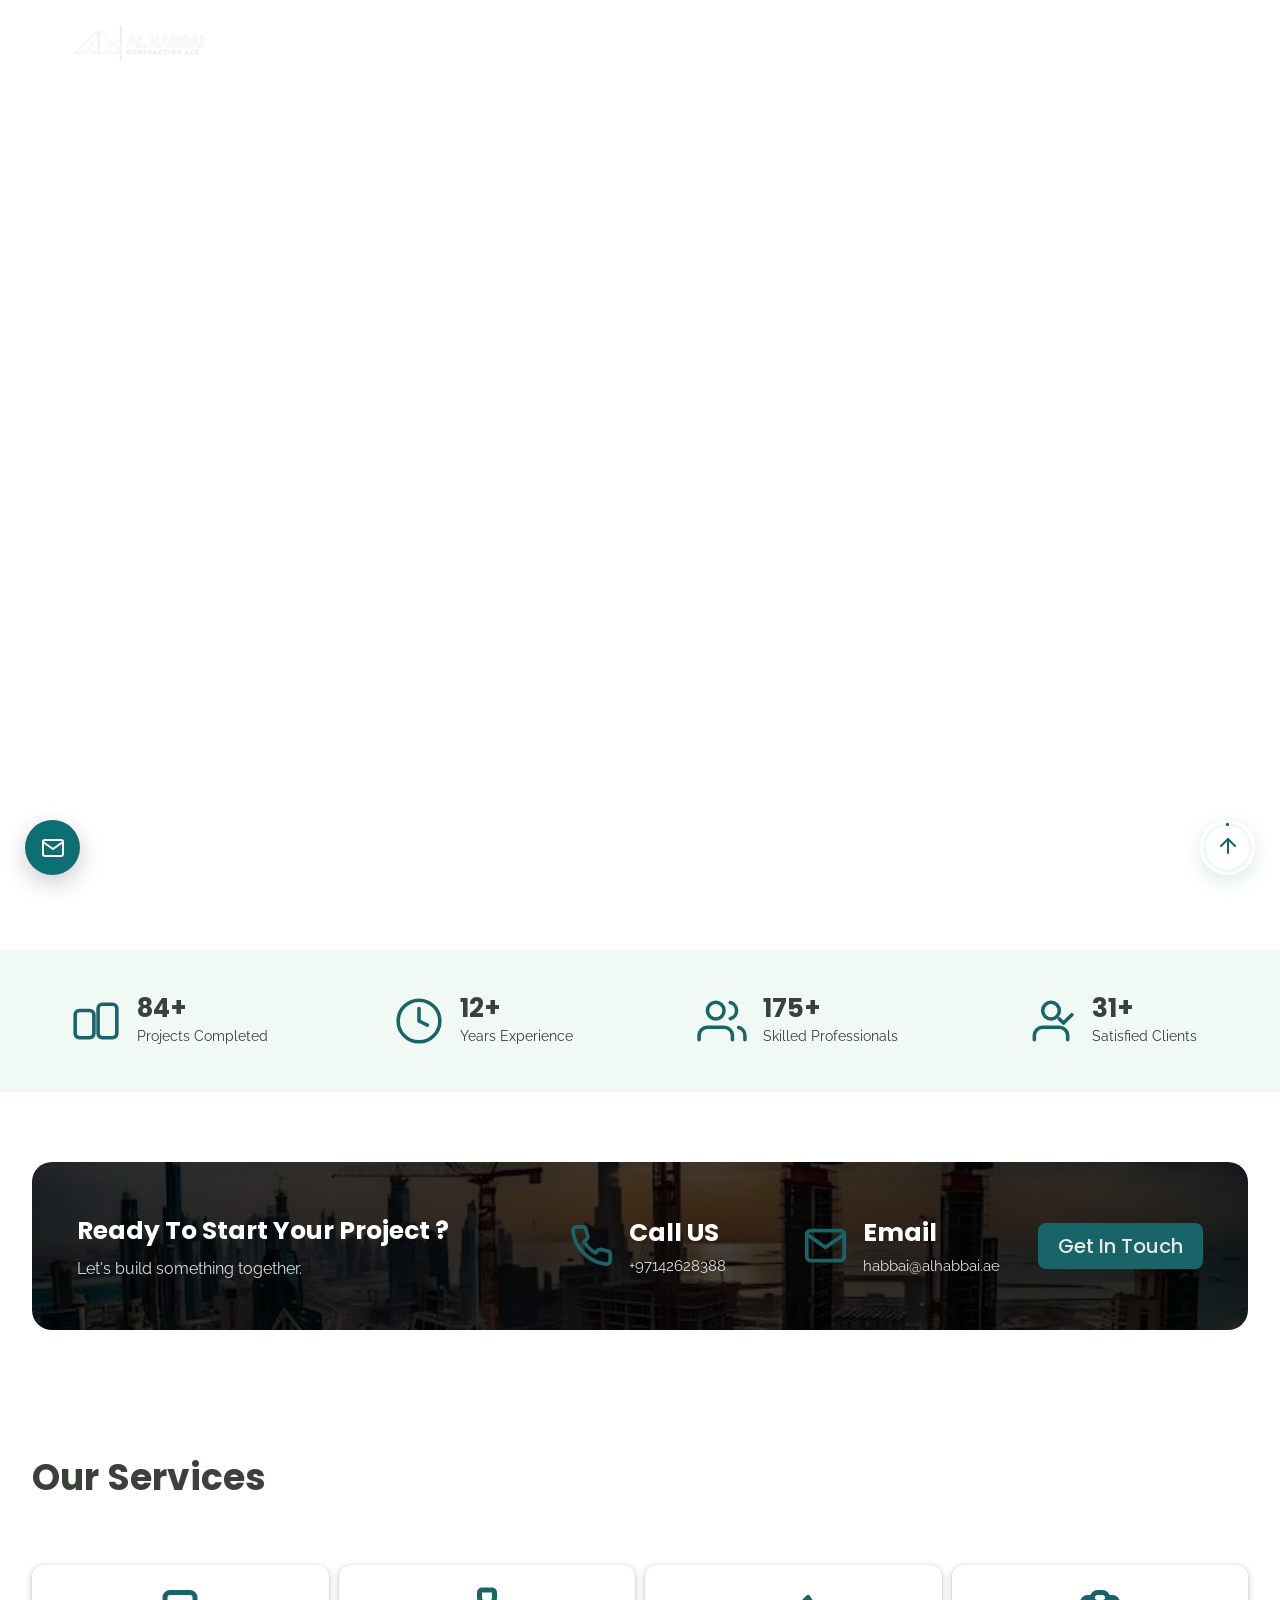
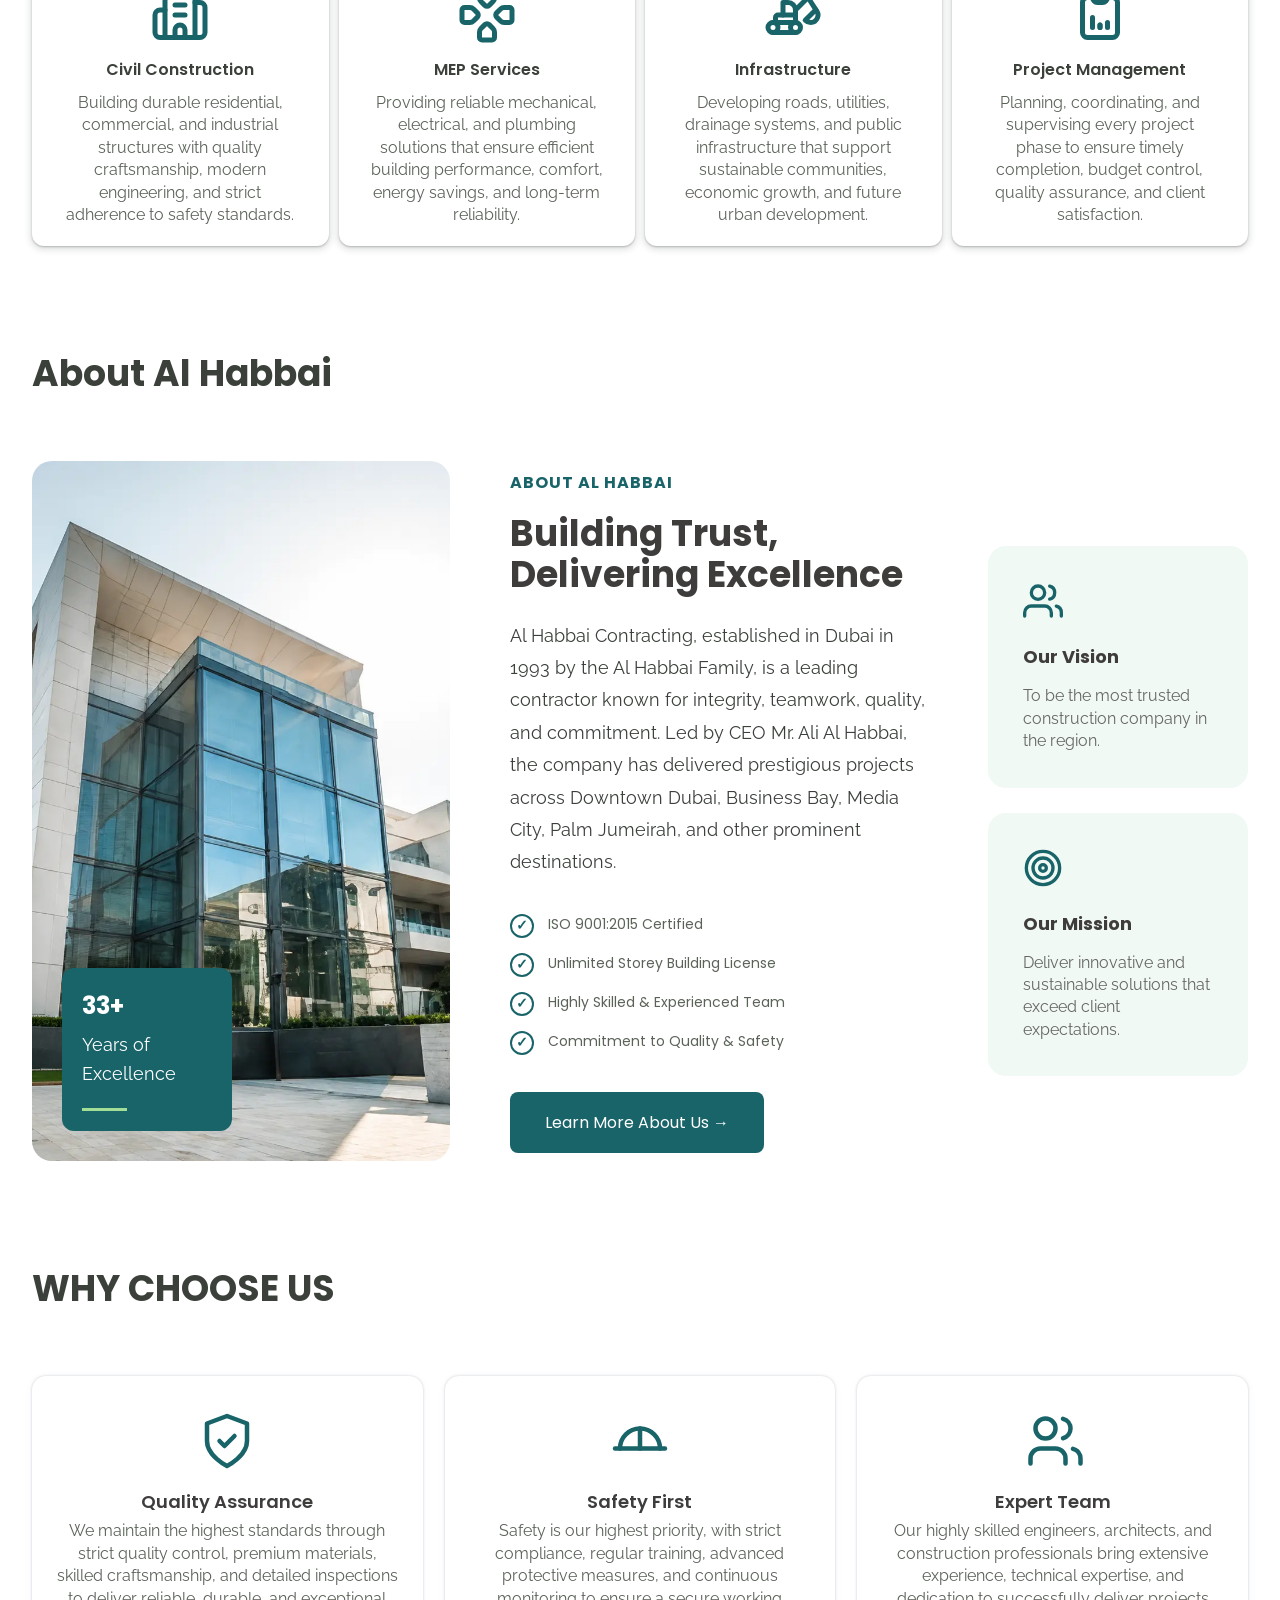
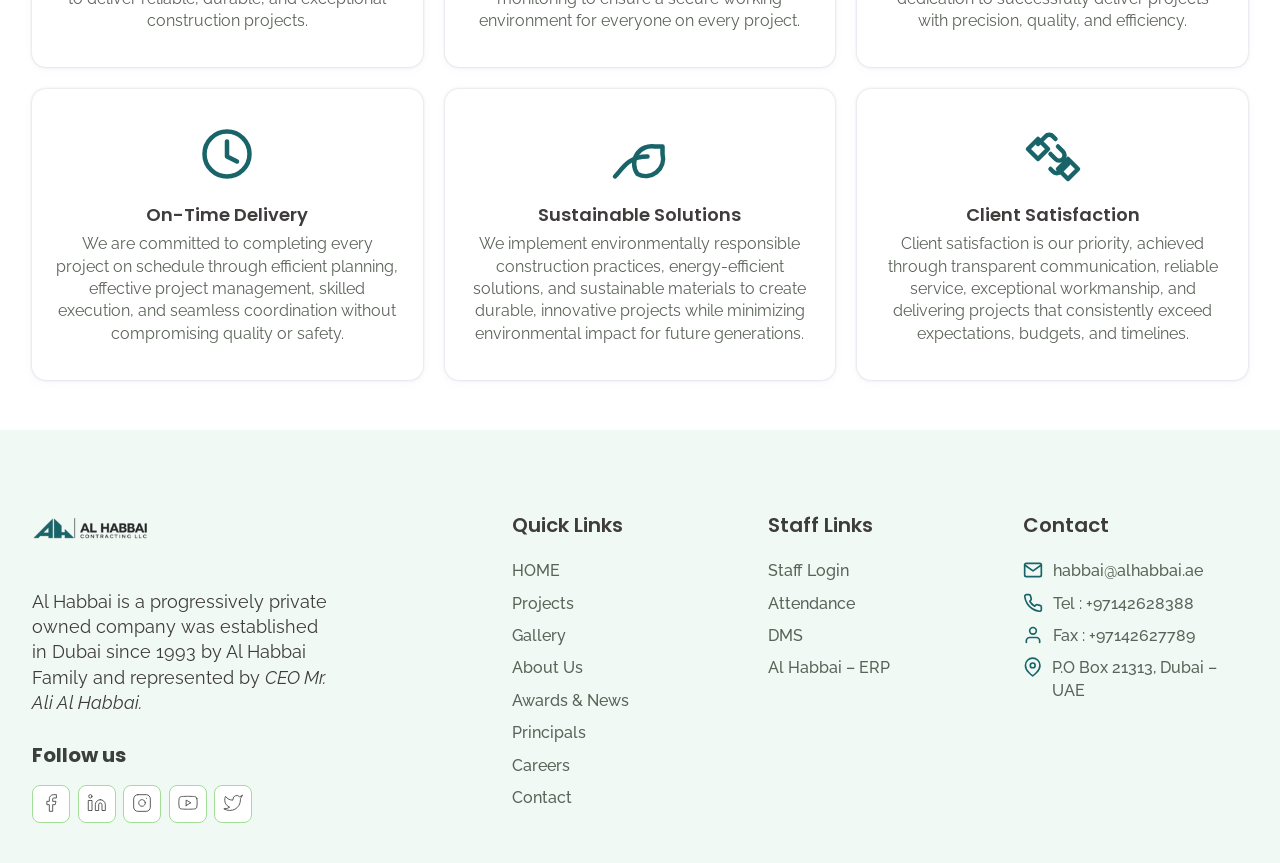
==== commit ecb6d2ef: "mail add" ====
--- a/index.html
+++ b/index.html
@@ -4,18 +4,60 @@
     <meta charset="UTF-8" />
     <meta name="viewport" content="width=device-width, initial-scale=1.0" />
     <title>AL Habbai Contracting | Dubai</title>
-    <link rel="stylesheet" href="./assets/css/global.min.css" />
-    <link rel="stylesheet" href="./assets/css/components.min.css" />
-    <link rel="stylesheet" href="./assets/css/style.min.css" />
+    <link rel="stylesheet" href="./assets/css/global.css" />
+    <link rel="stylesheet" href="./assets/css/components.css" />
+    <link rel="stylesheet" href="./assets/css/style.css" />
     <!-- aos library css  -->
     <link rel="stylesheet" href="https://unpkg.com/aos@next/dist/aos.css" />
 
     <!-- aos script -->
     <script src="https://unpkg.com/aos@next/dist/aos.js" defer></script>
 
-    <script src="./assets/js/main.min.js" defer></script>
+    <script src="./assets/js/main.js" defer></script>
     <script src="./assets/js/video.js" defer></script>
-    <script src="./assets/js/counter.min.js" defer></script>
+    <script src="./assets/js/counter.js" defer></script>
+
+    <style>
+      .floating-mail {
+        position: fixed;
+        left: 25px;
+        bottom: 25px;
+        width: 55px;
+        height: 55px;
+        border-radius: 50%;
+        display: flex;
+        align-items: center;
+        justify-content: center;
+
+        background: #0d6f73;
+        color: #fff;
+        font-size: 24px;
+        text-decoration: none;
+
+        box-shadow: 0 8px 25px rgba(0, 0, 0, 0.2);
+        z-index: 9999;
+
+        transition: all 0.3s ease;
+      }
+
+      .floating-mail:hover {
+        transform: translateY(-4px) scale(1.05);
+      }
+
+      @media (max-width: 768px) {
+  .floating-mail {
+    width: 48px;
+    height: 48px;
+    left: 16px;
+    bottom: 20px;
+  }
+
+  .floating-mail svg {
+    width: 21px;
+    height: 21px;
+  }
+}
+    </style>
   </head>
 
   <body>
@@ -438,8 +480,12 @@
             </h2>
 
             <p>
-              Al Habbai Contracting, established in Dubai in 1993 by the Al Habbai Family, is a leading contractor known for integrity, teamwork, quality, and commitment. Led by CEO Mr. Ali Al Habbai, the company has delivered prestigious projects across Downtown Dubai, Business Bay, Media City, Palm Jumeirah, and other prominent destinations.
-
+              Al Habbai Contracting, established in Dubai in 1993 by the Al
+              Habbai Family, is a leading contractor known for integrity,
+              teamwork, quality, and commitment. Led by CEO Mr. Ali Al Habbai,
+              the company has delivered prestigious projects across Downtown
+              Dubai, Business Bay, Media City, Palm Jumeirah, and other
+              prominent destinations.
             </p>
 
             <ul class="about__list__items">
@@ -712,6 +758,31 @@
     </section>
     <!-- Why Choose Us End -->
 
+    <!-- Gmail -->
+    <a
+      href="https://mail.google.com/mail/?view=cm&fs=1&to=ahmadfaizanweb@gmail.com"
+      target="_blank"
+      rel="noopener noreferrer"
+      class="floating-mail"
+    >
+      <svg
+        xmlns="http://www.w3.org/2000/svg"
+        width="24"
+        height="24"
+        viewBox="0 0 24 24"
+        fill="none"
+        stroke="currentColor"
+        stroke-width="2"
+        stroke-linecap="round"
+        stroke-linejoin="round"
+      >
+        <path
+          d="M4 4h16c1.1 0 2 .9 2 2v12c0 1.1-.9 2-2 2H4c-1.1 0-2-.9-2-2V6c0-1.1.9-2 2-2z"
+        />
+        <polyline points="22,6 12,13 2,6" />
+      </svg>
+    </a>
+
     <!-- scroll button -->
     <button class="scroll-top" id="scrollTopBtn" aria-label="Scroll to top">
       <svg class="progress-ring" viewBox="0 0 50 50">
@@ -727,7 +798,20 @@
       </svg>
 
       <span class="scroll-arrow">
-        <svg xmlns="http://www.w3.org/2000/svg" width="24" height="30" viewBox="0 0 24 24" fill="none" stroke="currentColor" stroke-width="2" stroke-linecap="round" stroke-linejoin="round"><line x1="12" y1="19" x2="12" y2="5"/><polyline points="5 12 12 5 19 12"/></svg>
+        <svg
+          xmlns="http://www.w3.org/2000/svg"
+          width="24"
+          height="30"
+          viewBox="0 0 24 24"
+          fill="none"
+          stroke="currentColor"
+          stroke-width="2"
+          stroke-linecap="round"
+          stroke-linejoin="round"
+        >
+          <line x1="12" y1="19" x2="12" y2="5" />
+          <polyline points="5 12 12 5 19 12" />
+        </svg>
       </span>
     </button>
 
@@ -878,16 +962,28 @@
             <h3 class="footer__text__title">Staff Links</h3>
             <ol class="footer__text">
               <li>
-                <a href="https://login.microsoftonline.com/" target="_blank">Staff Login</a>
+                <a href="https://login.microsoftonline.com/" target="_blank"
+                  >Staff Login</a
+                >
               </li>
               <li>
-                <a href="http://alhabbai.fortiddns.com:6060/Dotapps/DotappsWS/Default.aspx" target="_blank">Attendance</a>
+                <a
+                  href="http://alhabbai.fortiddns.com:6060/Dotapps/DotappsWS/Default.aspx"
+                  target="_blank"
+                  >Attendance</a
+                >
               </li>
               <li>
-                <a href="https://dms.alhabbai.app:444/dms/#/login" target="_blank">DMS</a>
+                <a
+                  href="https://dms.alhabbai.app:444/dms/#/login"
+                  target="_blank"
+                  >DMS</a
+                >
               </li>
               <li>
-                <a href="https://ezbuz.alhabbai.net/" target="_blank">Al Habbai – ERP</a>
+                <a href="https://ezbuz.alhabbai.net/" target="_blank"
+                  >Al Habbai – ERP</a
+                >
               </li>
             </ol>
           </div>
--- a/assets/css/global.css
+++ b/assets/css/global.css
@@ -0,0 +1,144 @@
+@import url('https://fonts.googleapis.com/css2?family=Poppins:wght@500;600&family=Raleway:wght@400;500;600&display=swap');
+html {
+	font-size: 10px;
+	scroll-behavior: smooth;
+}
+body {
+	/* background-color: var(--lightGreen-2); */
+	overflow-x: hidden;
+}
+
+*,
+*::before,
+*::after {
+	padding: 0;
+	margin: 0;
+	box-sizing: border-box;
+}
+
+section {
+	padding: 50px 0;
+}
+@media only screen and (max-width: 767px) {
+	section {
+		padding: 20px 0;
+	}
+}
+
+.container {
+	max-width: 1280px;
+	width: 95%;
+	margin: 0 auto;
+	/* --lightGreen-2: #f5fcf4; */
+	/* --lightGreen-2: #fafff9; */
+	/* --lightGreen-2: #fbfefb; */
+}
+:root {
+	--green-1: #196469;
+	--green-2: #a2de96;
+	/* --lightGreen-1: #d6e5d8; */
+	--lightGreen-1: #F0F9F3;
+	--black-1: #3b413a;
+	--black-2: #3f3c3c;
+	--black-3: #5b6359;
+	--white-1: #e8e8e8;	
+}
+img {
+	width: 100%;
+	height: 100%;
+}
+h1,
+h2,
+h3,
+h4 {
+	font-family: Poppins;
+}
+p {
+	font-family: Raleway;
+	font-weight: 400;
+	line-height: 1.4em;
+	font-size: 1.8rem;
+}
+a {
+	display: inline-block;
+	text-decoration: none;
+}
+
+ol,
+ul {
+	list-style: none;
+}
+
+.explore__btn__wrapper {
+  position: absolute;
+  top: 50%;
+  left: 50%;
+  transform: translate(-50%, -50%);
+}
+
+.explore__btn {
+  position: relative;
+  display: inline-flex;
+  align-items: center;
+  justify-content: center;
+  padding: 1rem 2rem;
+  background: var(--green-1);
+  color: #fff;
+  text-decoration: none;
+  font-size: 1.6rem;
+  font-family: Poppins;
+  border-radius: 4px;
+  overflow: hidden;
+  isolation: isolate;
+  transition: 0.3s;
+  text-transform: uppercase;
+}
+
+.explore__btn:hover {
+  transform: translateY(-3px);
+}
+
+.explore__btn::before {
+  content: "";
+  position: absolute;
+  inset: -8000%;
+  background: conic-gradient(
+    from 0deg,
+    transparent 0deg,
+    transparent 320deg,
+    #fff 340deg,
+    transparent 360deg
+  );
+  animation: rotateBorder 4s linear infinite; /* slower */
+  will-change: transform;
+  transform: translateZ(0);
+}
+
+.explore__btn::after {
+  content: "";
+  position: absolute;
+  inset: 2px;
+  background: var(--green-1);
+  border-radius: 2px;
+}
+
+.explore__btn {
+  z-index: 1;
+}
+
+.explore__btn::before {
+  z-index: -2;
+}
+
+.explore__btn::after {
+  z-index: -1;
+}
+
+@keyframes rotateBorder {
+  from {
+    transform: rotate(0deg);
+  }
+  to {
+    transform: rotate(360deg);
+  }
+}
--- a/assets/css/components.css
+++ b/assets/css/components.css
@@ -0,0 +1,474 @@
+/* Nav  */
+
+/* ===========================
+   HEADER
+=========================== */
+
+.header {
+  position: relative;
+  width: 100%;
+  height: 100vh;
+  overflow: hidden;
+}
+
+/* ===========================
+   HERO VIDEO
+=========================== */
+
+.hero-video {
+  position: absolute;
+  inset: 0;
+  width: 100%;
+  height: 100%;
+  object-fit: cover;
+}
+
+/* Dark Overlay */
+
+/* ===========================
+   NAVIGATION
+=========================== */
+
+.nav__menu__wrapper {
+  position: fixed;
+  top: 0;
+  left: 0;
+  width: 100%;
+  z-index: 1000;
+  background: transparent;
+  transition:
+    background 0.35s ease,
+    box-shadow 0.35s ease,
+    backdrop-filter 0.35s ease;
+}
+
+nav {
+  display: flex;
+  justify-content: space-between;
+  align-items: center;
+  height: 90px;
+  transition: all 0.35s ease;
+}
+
+nav img {
+  width: 220px;
+  margin-top: 13px;
+  transition: all 0.35s ease;
+}
+
+nav svg {
+  display: none;
+}
+
+.nav-links {
+  flex: 1;
+  text-align: right;
+}
+
+.nav-links ul {
+  padding: 0;
+}
+
+.nav-links ul li {
+  display: inline-block;
+  list-style: none;
+  margin-left: 28px;
+  position: relative;
+}
+
+.nav-links ul li a {
+  text-decoration: none;
+  color: #fff;
+  font-size: 1.4rem;
+  font-weight: 600;
+  text-transform: uppercase;
+  transition: color 0.3s ease;
+  font-family: Poppins;
+}
+
+.nav-links ul li a:hover {
+  color: var(--green-1);
+}
+
+/* ======================================
+   Sticky Navbar
+====================================== */
+
+.nav__menu__wrapper.scrolled {
+  background: rgba(255, 255, 255, 0.95);
+  backdrop-filter: blur(12px);
+  -webkit-backdrop-filter: blur(12px);
+  box-shadow: 0 8px 25px rgba(0, 0, 0, 0.08);
+}
+
+.nav__menu__wrapper.scrolled nav {
+  height: 72px;
+}
+
+.nav__menu__wrapper.scrolled img {
+  width: 190px;
+  margin-top: 6px;
+}
+
+.nav__menu__wrapper.scrolled .nav-links ul {
+  margin-top: 0;
+}
+
+.nav__menu__wrapper.scrolled .nav-links ul li a {
+  color: var(--black-1);
+  font-family: Poppins;
+}
+
+.nav__menu__wrapper.scrolled nav svg {
+  color: var(--black-1);
+}
+
+.nav-links ul li::after {
+  content: "";
+  width: 0%;
+  height: 2px;
+  background-color: var(--green-1);
+  display: block;
+  margin: auto;
+  transition: 0.4s;
+}
+
+.nav-links ul li:hover::after {
+  width: 100%;
+}
+
+/* Menu Icons */
+
+nav svg {
+  display: none;
+  color: #fff;
+  cursor: pointer;
+}
+
+/* ===========================
+   MOBILE
+=========================== */
+
+@media (max-width: 1192px) {
+  nav img {
+    width: 180px;
+  }
+
+  nav svg {
+    display: block;
+    z-index: 9999;
+  }
+
+  .nav-links {
+    position: fixed;
+    top: 0;
+    right: -100%;
+    width: 200px;
+    height: 100vh;
+    background: var(--lightGreen-1);
+    text-align: left;
+    transition: 0.4s;
+    z-index: 10000;
+    padding-top: 80px;
+    transition: 0.4s ease;
+  }
+
+  .nav-links.active {
+    right: 0;
+  }
+
+  .nav-links ul {
+    padding-left: 30px;
+  }
+
+  .nav-links ul li {
+    display: block;
+    margin: 22px 0;
+  }
+  
+  .nav-links ul li a {
+    color: var(--black-3) !important;
+    font-size: 1.6rem;
+  }
+
+  .nav-links svg {
+    color: #222;
+    position: absolute;
+    top: 20px;
+    right: 20px;
+  }
+}
+
+@media (max-width: 768px) {
+  .header {
+    height: 100vh;
+  }
+
+  nav {
+    padding: 15px 0;
+  }
+
+  nav img {
+    width: 150px;
+  }
+
+  nav svg {
+    display: block;
+    position: absolute;
+    top: 23px;
+    right: 20px;
+    cursor: pointer;
+  }
+}
+
+/* Nav End */
+
+/* Global Button Styles */
+.btn {
+  color: var(--green-1);
+  font-family: Poppins;
+  font-weight: 500;
+  border-radius: 8px;
+  font-size: 1.4rem;
+  padding: 0.7rem 2rem;
+}
+.primary-btn {
+  color: var(--white-1);
+  background: var(--green-1);
+}
+
+.secondary-btn {
+  background-color: var(--white-1);
+}
+
+@media only screen and (min-width: 700px) {
+  .btn {
+    padding: 0.8rem 2rem;
+    font-size: 2rem;
+  }
+}
+/* End Global Button Styles */
+
+/* Global title */
+.page__title__text {
+  font-size: 3.6rem;
+  color: var(--black-1);
+}
+
+.page__title__text__space {
+  margin-bottom: 60px;
+}
+
+.page__title__text__space__sm {
+  margin-bottom: 10px;
+}
+@media (max-width: 767px) {
+  .page__title__text {
+    font-size: 2.2rem;
+  }
+  .page__title__text__space {
+    margin-bottom: 30px;
+  }
+  .page__title__text__space__sm {
+    margin-bottom: 5px;
+  }
+}
+
+/* scroll button */
+.scroll-top {
+  position: fixed;
+  right: 25px;
+  bottom: 25px;
+  width: 55px;
+  height: 55px;
+  border: none;
+  border-radius: 50%;
+  background: #ffffff;
+  color: var(--green-1);
+  display: flex;
+  align-items: center;
+  justify-content: center;
+  cursor: pointer;
+  z-index: 9999;
+  padding: 0;
+  box-shadow: 0 6px 20px rgba(25, 100, 105, 0.15);
+  transition:
+    transform 0.3s ease,
+    box-shadow 0.3s ease;
+}
+
+/* Progress Ring */
+.progress-ring {
+  position: absolute;
+  inset: 0;
+  width: 100%;
+  height: 100%;
+  transform: rotate(-90deg);
+}
+
+/* Background Ring */
+.progress-ring-bg {
+  fill: none;
+  stroke: var(--lightGreen-1);
+  stroke-width: 3;
+}
+
+/* Scroll Progress */
+.progress-ring-progress {
+  fill: none;
+  stroke: var(--green-1);
+  stroke-width: 3;
+  stroke-linecap: round;
+  stroke-dasharray: 131.95;
+  stroke-dashoffset: 131.95;
+  transition: stroke-dashoffset 0.1s linear;
+}
+
+/* Arrow */
+.scroll-arrow {
+  position: relative;
+  z-index: 2;
+  color: var(--green-1);
+  line-height: 1;
+  transition: transform 0.3s ease;
+}
+
+/* Hover */
+.scroll-top:hover {
+  transform: translateY(-4px);
+  box-shadow: 0 10px 25px rgba(25, 100, 105, 0.22);
+}
+
+.scroll-top:hover .scroll-arrow {
+  transform: translateY(-2px);
+}
+
+/* Responsive */
+@media (max-width: 900px) {
+  .scroll-top {
+    width: 48px;
+    height: 48px;
+    right: 16px;
+    bottom: 20px;
+  }
+
+  .scroll-arrow {
+    font-size: 18px;
+  }
+}
+
+/*  Footer Section  */
+
+footer {
+  background: var(--lightGreen-1);
+  padding-top: 5rem;
+  padding-bottom: 2rem;
+}
+.footer__wrapper {
+  display: flex;
+  flex-direction: column;
+  gap: 3rem;
+}
+.footer__logo {
+  max-width: 160px;
+  margin-left: -20px;
+  margin-top: -30px;
+}
+.footer__logo {
+  width: 100%;
+}
+.footer__desc {
+  font-size: 1.4rem;
+  color: var(--black-2);
+  margin-bottom: 2rem;
+}
+.footer__socials__title {
+  font-size: 1.8rem;
+  color: var(--black-1);
+  margin-bottom: 1rem;
+}
+.footer__socials li {
+  display: inline-block;
+  margin-right: 0.5rem;
+}
+.footer__socials a {
+  padding: 0.5rem 0.8rem;
+  background-color: #fff;
+  border: 1px solid var(--green-2);
+  border-radius: 8px;
+}
+.footer__socials svg {
+  width: 20px;
+  color: var(--black-2);
+}
+.footer__text__title {
+  font-size: 1.8rem;
+  margin-bottom: 1rem;
+  color: var(--black-2);
+  font-weight: 600;
+}
+
+.footer__text a {
+  font-size: 1.4rem;
+  margin-bottom: 0.5rem;
+  color: var(--black-3);
+  font-family: Raleway;
+  font-weight: 500;
+  line-height: 1.4em;
+  transition: all 0.3s ease-in;
+}
+
+.footer__text li:hover a {
+  color: var(--green-1);
+  text-decoration: underline;
+  transform: translateY(-2px);
+}
+
+.footer__img__info_wrapper {
+  display: flex;
+  gap: 10px;
+  align-items: start;
+}
+
+.footer__img__info_wrapper svg {
+  color: var(--green-1);
+}
+
+/* For Large Device */
+
+@media only screen and (min-width: 768px) {
+  footer {
+    padding-top: 8rem;
+    padding-bottom: 4rem;
+  }
+  .footer__wrapper {
+    flex-direction: row;
+  }
+  .footer__col1 {
+    flex: 4;
+  }
+  .footer__col2,
+  .footer__col3,
+  .footer__col4 {
+    flex: 2;
+  }
+  .footer__desc {
+    max-width: 300px;
+    font-size: 1.8rem;
+    margin-bottom: 2.5rem;
+  }
+  .footer__socials__title {
+    font-size: 2rem;
+    margin-bottom: 1.5rem;
+  }
+  .footer__text__title {
+    font-size: 2rem;
+    margin-bottom: 2rem;
+  }
+  .footer__text a {
+    font-size: 1.6rem;
+    margin-bottom: 1rem;
+  }
+}
+
+/* Footer Section End */
--- a/assets/css/style.css
+++ b/assets/css/style.css
@@ -0,0 +1,1232 @@
+/* Our Services */
+.our__services__wrapper {
+  display: grid;
+  grid-template-columns: repeat(auto-fill, minmax(250px, 1fr));
+  justify-content: center;
+  gap: 1rem;
+}
+.our__services__item {
+  padding: 20px 30px;
+  box-shadow:
+    rgba(60, 64, 67, 0.3) 0px 1px 2px 0px,
+    rgba(60, 64, 67, 0.15) 0px 2px 6px 2px;
+  background: #fff;
+  text-align: center;
+  text-align: center;
+  border-radius: 12px;
+}
+
+.our__services__item:hover {
+  cursor: pointer;
+  transform: translateY(-10px) !important;
+  box-shadow: rgba(67, 71, 85, 0.2) 0px 15px 35px;
+}
+
+.our__services__item svg {
+  color: var(--green-1);
+}
+.our__services__title {
+  font-size: 1.6rem;
+  font-family: Poppins, sans-serif;
+  font-weight: 600;
+  margin: 1rem 0;
+  color: var(--black-1);
+}
+.our__services__text {
+  font-size: 1.6rem;
+  font-family: Raleway;
+  color: var(--black-3);
+}
+
+/* ***********************************************
+  Banner Section
+*********************************************** */
+#banner {
+  margin: 70px 0;
+}
+
+.banner__wrapper {
+  position: relative;
+  overflow: hidden;
+  display: grid;
+  grid-template-columns: 2.2fr 1fr 1fr auto;
+  gap: 2rem;
+  align-items: center;
+  padding: 50px 45px;
+  border-radius: 20px;
+  background:
+    linear-gradient(rgba(0, 0, 0, 0.72), rgba(0, 0, 0, 0.72)),
+    url("../images/bg-banner.jfif") center/cover no-repeat;
+}
+
+.banner__col1 h3 {
+  font-size: 2.5rem;
+  color: #fff;
+  margin-bottom: 0.8rem;
+  font-family: Poppins;
+}
+
+.banner__col1 p {
+  color: #ddd;
+  font-size: 1.6rem;
+}
+
+.banner__items {
+  display: flex;
+  align-items: center;
+  gap: 15px;
+}
+
+.banner__items svg {
+  width: 45px;
+  height: 45px;
+  color: var(--green-1);
+  flex-shrink: 0;
+}
+
+.banner__items h3 {
+  font-size: 2.5rem;
+  font-family: Poppins;
+  color: #fff;
+  margin-bottom: 4px;
+}
+
+.banner__items p {
+  color: #ddd;
+  font-size: 1.5rem;
+}
+
+.banner__col2:last-child {
+  display: flex;
+  justify-content: flex-end;
+}
+
+.banner__col2 .btn {
+  white-space: nowrap;
+}
+
+/* ***********************************************
+  Banner Section
+*********************************************** */
+
+/* ***********************************************
+  Our Projects
+*********************************************** */
+.projects__header {
+  background-image:
+    linear-gradient(rgba(4, 9, 30, 0.3), rgba(4, 9, 30, 0.1)),
+    url("../images/projects.webp");
+  position: relative;
+  width: 100%;
+  height: 70vh;
+  background-size: cover;
+  background-position: center;
+}
+
+.our__project__portfolio h3 {
+  color: var(--green-1);
+  text-transform: uppercase;
+  letter-spacing: 0.1rem;
+  font-size: 1.6rem;
+}
+
+.our__project__desc__wrapper {
+  max-width: 600px;
+}
+
+.our__project__desc {
+  font-size: 1.6rem;
+  color: var(--black-3);
+  margin-top: 2rem;
+  margin-bottom: 3rem;
+}
+
+.filter-card {
+  padding: 30px;
+  border-radius: 20px;
+  box-shadow:
+    rgba(60, 64, 67, 0.3) 0px 1px 2px 0px,
+    rgba(60, 64, 67, 0.15) 0px 2px 6px 2px;
+}
+
+.search-row {
+  display: grid;
+  grid-template-columns: 180px 1fr;
+  gap: 2rem;
+  align-items: center;
+}
+
+.search-title {
+  width: 100%;
+}
+
+.search-title h3 {
+  font-size: 1.8rem;
+  color: var(--black-2);
+}
+
+.search-box {
+  width: 100%;
+  position: relative;
+}
+
+.search-box input {
+  width: 100%;
+  height: 50px;
+  border: 1px solid #ddd;
+  border-radius: 10px;
+  padding: 0 50px 0 18px;
+  font-size: 15px;
+  outline: none;
+}
+
+.search-box input:focus {
+  border: 1px solid var(--black-3);
+}
+
+.search-box svg {
+  position: absolute;
+  right: 18px;
+  top: 50%;
+  transform: translateY(-50%);
+  color: #888;
+}
+
+hr {
+  margin: 10px 0;
+  border: none;
+  border-top: 1px solid #eee;
+}
+
+.filter-row {
+  display: flex;
+  justify-content: space-between;
+  gap: 40px;
+  flex-wrap: wrap;
+}
+
+.category-section {
+  flex: 1;
+}
+
+.category-section h3 {
+  margin-bottom: 15px;
+  font-size: 1.8rem;
+  color: var(--black-2);
+}
+
+.categories {
+  display: flex;
+  gap: 12px;
+  flex-wrap: wrap;
+}
+
+.category {
+  display: flex;
+  align-items: center;
+  gap: 10px;
+  padding: 12px 18px;
+  border: 1px solid #ddd;
+  background: #fff;
+  border-radius: 10px;
+  cursor: pointer;
+  transition: 0.3s;
+  font-size: 1.4rem;
+  color: var(--black-3);
+  font-family: Poppins;
+}
+
+.category svg {
+  width: 18px;
+  height: 18px;
+  stroke: currentColor;
+  pointer-events: none;
+}
+
+.category:hover {
+  border-color: var(--green-1);
+}
+
+.category.active {
+  background-color: var(--green-1);
+  border-color: var(--green-1);
+  color: #fff;
+}
+
+.selects {
+  display: flex;
+  gap: 20px;
+  flex-wrap: wrap;
+}
+
+.selects div {
+  display: flex;
+  flex-direction: column;
+  gap: 8px;
+}
+
+.selects__our__project {
+  font-size: 1.8rem;
+  color: var(--black-2);
+  font-family: Poppins, serif;
+  font-weight: 600;
+}
+
+.selects select {
+  font-size: 1.4rem;
+  color: var(--black-2);
+  font-family: Poppins;
+  width: 190px;
+  height: 48px;
+  border: 1px solid #ddd;
+  border-radius: 10px;
+  padding: 0 12px;
+}
+
+/* ***********************************************
+  Projects Card End
+*********************************************** */
+.project-grid {
+  display: grid;
+  grid-template-columns: repeat(3, 1fr);
+  gap: 30px;
+}
+
+.project-card {
+  border: 1px solid #e5e5e5;
+  overflow: hidden;
+  transition: 0.3s;
+  cursor: pointer;
+  background: #fff;
+  border-radius: 16px;
+  box-shadow:
+    0 4px 6px rgba(0, 0, 0, 0.03),
+    0 10px 20px rgba(0, 0, 0, 0.05),
+    0 20px 40px rgba(0, 0, 0, 0.04);
+  transition:
+    transform 0.35s ease,
+    box-shadow 0.35s ease;
+}
+
+.project-card:hover {
+  transform: translateY(-6px);
+  box-shadow:
+    0 8px 12px rgba(0, 0, 0, 0.04),
+    0 18px 30px rgba(0, 0, 0, 0.08),
+    0 30px 60px rgba(0, 0, 0, 0.06);
+}
+
+.project-image {
+  position: relative;
+  height: 220px;
+}
+
+.project-image img {
+  width: 100%;
+  height: 100%;
+  object-fit: cover;
+}
+
+.status {
+  position: absolute;
+  left: 15px;
+  top: 15px;
+  padding: 7px 14px;
+  border-radius: 20px;
+  color: #fff;
+  font-size: 13px;
+  font-weight: 600;
+}
+
+.completed {
+  background-color: var(--green-1);
+}
+
+.under {
+  background: #f4a300;
+}
+
+.upcoming {
+  background-color: #f4a300;
+}
+
+.project-content {
+  padding: 25px;
+}
+
+.project-number {
+  font-size: 1.4rem;
+  font-family: Poppins;
+  color: var(--black-2);
+  margin-bottom: 1rem;
+}
+
+.project-content h3 {
+  margin-bottom: 12px;
+  font-size: 1.44rem;
+  color: var(--black-2);
+  font-family: Poppins;
+}
+
+.meta {
+  font-family: Poppins;
+  color: var(--black-2);
+  margin-bottom: 10px;
+  display: flex;
+  gap: 8px;
+  align-items: center;
+  font-size: 1.4rem;
+}
+
+.link {
+  margin-top: 20px;
+  display: inline-flex;
+  gap: 10px;
+  align-items: center;
+  color: var(--green-1);
+  font-weight: 600;
+  text-decoration: none;
+  font-size: 1.4rem;
+  font-family: Poppins;
+}
+
+.link:hover {
+  gap: 18px;
+  color: #23838a;
+  text-decoration: underline;
+}
+
+/* Pagination */
+
+/* =========================================
+   MODERN PROJECT PAGINATION
+========================================= */
+
+.pagination {
+  display: flex;
+  align-items: center;
+  justify-content: center;
+  gap: 14px;
+  margin-top: 50px;
+  width: 100%;
+}
+
+/* =========================================
+   ARROW BUTTON
+========================================= */
+
+.pagination-arrow {
+  width: 48px;
+  height: 48px;
+  display: flex;
+  align-items: center;
+  justify-content: center;
+  padding: 0;
+  border: 1px solid #dcdcdc;
+  border-radius: 50%;
+  background: #ffffff;
+  color: #222;
+  cursor: pointer;
+  transition:
+    background-color 0.3s ease,
+    color 0.3s ease,
+    border-color 0.3s ease,
+    transform 0.3s ease,
+    box-shadow 0.3s ease;
+}
+
+/* SVG Arrow */
+
+.pagination-arrow svg {
+  width: 23px;
+  height: 23px;
+  stroke-width: 2.8;
+  stroke: currentColor;
+  transition: transform 0.3s ease;
+}
+
+/* Hover */
+
+.pagination-arrow:hover:not(:disabled) {
+  background: #111;
+  color: #fff;
+  border-color: #111;
+  transform: translateY(-2px);
+  box-shadow: 0 8px 20px rgba(0, 0, 0, 0.12);
+}
+
+/* Arrow movement */
+
+.pagination-arrow:first-child:hover:not(:disabled) svg {
+  transform: translateX(-2px);
+}
+
+.pagination-arrow:last-child:hover:not(:disabled) svg {
+  transform: translateX(2px);
+}
+
+/* Disabled */
+
+.pagination-arrow:disabled {
+  opacity: 0.35;
+  cursor: not-allowed;
+  background: #f7f7f7;
+  color: #999;
+}
+
+/* =========================================
+   PAGE JUMP
+========================================= */
+
+.page-jump {
+  display: flex;
+  align-items: center;
+  justify-content: center;
+  gap: 8px;
+  height: 48px;
+  padding: 0 5px;
+}
+
+/* =========================================
+   PAGE INPUT
+========================================= */
+
+.page-input {
+  width: 48px;
+  height: 42px;
+  padding: 0;
+  border: 1px solid #dcdcdc;
+  border-radius: 9px;
+  background: #fff;
+  color: #222;
+  text-align: center;
+  font-family: inherit;
+  font-size: 15px;
+  font-weight: 600;
+  outline: none;
+  transition:
+    border-color 0.25s ease,
+    box-shadow 0.25s ease,
+    background-color 0.25s ease;
+}
+
+/* Remove number arrows */
+
+.page-input::-webkit-inner-spin-button,
+.page-input::-webkit-outer-spin-button {
+  -webkit-appearance: none;
+  margin: 0;
+}
+
+.page-input {
+  appearance: textfield;
+}
+
+/* Focus */
+
+.page-input:focus {
+  border-color: #111;
+  background: #fff;
+  box-shadow: 0 0 0 3px rgba(0, 0, 0, 0.06);
+}
+
+/* =========================================
+   TOTAL PAGE
+========================================= */
+
+.page-total {
+  color: #777;
+  font-size: 14px;
+  font-weight: 500;
+  white-space: nowrap;
+}
+
+/* =========================================
+   MOBILE
+========================================= */
+
+@media (max-width: 600px) {
+  .pagination {
+    gap: 10px;
+    margin-top: 35px;
+  }
+
+  .pagination-arrow {
+    width: 44px;
+    height: 44px;
+  }
+
+  .pagination-arrow svg {
+    width: 21px;
+    height: 21px;
+    stroke-width: 2.8;
+  }
+
+  .page-jump {
+    height: 44px;
+  }
+
+  .page-input {
+    width: 44px;
+    height: 38px;
+    font-size: 14px;
+  }
+
+  .page-total {
+    font-size: 13px;
+  }
+}
+/* project not found */
+.no-projects {
+  grid-column: 1 / -1;
+  display: flex;
+  flex-direction: column;
+  justify-content: center;
+  align-items: center;
+  text-align: center;
+  padding: 6rem 2rem;
+}
+
+.no-projects svg {
+  color: var(--green-1);
+  margin-bottom: 2rem;
+}
+
+.no-projects h3 {
+  font-size: 3rem;
+  margin-bottom: 1rem;
+}
+
+.no-projects p {
+  color: #777;
+  max-width: 450px;
+  line-height: 1.8;
+}
+/* ***********************************************
+  Projects Card End
+*********************************************** */
+
+/* ***********************************************
+  About 
+*********************************************** */
+.about__wrapper {
+  display: grid;
+  grid-template-columns: 2fr 2fr 1fr;
+  gap: 60px;
+  align-items: center;
+}
+
+/*==================
+LEFT IMAGE
+===================*/
+
+.about__image__wrapper {
+  position: relative;
+  height: 700px;
+}
+
+.about__image__wrapper img {
+  width: 100%;
+  height: 100%;
+  object-fit: cover;
+  border-radius: 20px;
+  display: block;
+}
+
+.about__experience {
+  position: absolute;
+  left: 30px;
+  bottom: 30px;
+  width: 170px;
+  background-color: var(--green-1);
+  color: #fff;
+  border-radius: 12px;
+  padding: 20px;
+}
+
+.about__experience h2 {
+  font-size: 2.4rem;
+  margin-bottom: 8px;
+}
+
+.about__experience p {
+  line-height: 1.6;
+}
+
+.about__experience span {
+  display: block;
+  width: 45px;
+  height: 3px;
+  background-color: var(--green-2);
+  margin-top: 20px;
+}
+
+/*==================
+CONTENT
+===================*/
+
+.about__content__wrapper {
+  flex: 1.2;
+}
+
+.about__content__subtitle {
+  color: var(--green-1);
+  letter-spacing: 1px;
+  font-size: 1.6rem;
+  font-weight: 700;
+  font-family: Poppins;
+}
+
+.about__content__wrapper h2 {
+  font-size: 3.6rem;
+  margin: 18px 0 24px;
+  line-height: 1.15;
+  color: var(--black-2);
+}
+
+.about__content__wrapper p {
+  color: var(--black-1);
+  line-height: 1.8;
+  margin-bottom: 35px;
+  font-size: 1.8rem;
+}
+
+.about__list__items {
+  list-style: none;
+  margin-bottom: 40px;
+}
+
+.about__list__items li {
+  margin-bottom: 18px;
+  position: relative;
+  padding-left: 38px;
+  font-size: 1.4rem;
+  font-family: Poppins;
+  color: var(--black-3);
+}
+
+.about__list__items li::before {
+  content: "✓";
+  width: 24px;
+  height: 24px;
+  border-radius: 50%;
+  border: 2px solid var(--green-1);
+  color: var(--green-1);
+  position: absolute;
+  left: 0;
+  top: 0;
+  display: flex;
+  justify-content: center;
+  align-items: center;
+  font-size: 1.4rem;
+  font-weight: bold;
+}
+
+.about__btn {
+  display: inline-block;
+  background-color: var(--green-1);
+  color: #fff;
+  text-decoration: none;
+  padding: 18px 35px;
+  border-radius: 8px;
+  transition: 0.3s;
+  font-size: 1.6rem;
+  font-family: Poppins;
+}
+
+.about__btn:hover {
+  background-color: var(--green-1);
+}
+
+/*==================
+RIGHT CARDS
+===================*/
+
+.about__cards__wrapper {
+  width: 260px;
+  display: flex;
+  flex-direction: column;
+  gap: 25px;
+}
+
+.about__card {
+  background-color: var(--lightGreen-1);
+  padding: 35px;
+  border-radius: 18px;
+  transition: 0.3s;
+  cursor: pointer;
+}
+
+.about__card:hover {
+  transform: translateY(-6px);
+  box-shadow: 0 15px 35px rgba(0, 0, 0, 0.08);
+}
+
+.about__icon {
+  color: var(--green-1);
+  margin-bottom: 20px;
+}
+
+.about__card h3 {
+  margin-bottom: 15px;
+  font-size: 1.8rem;
+  font-family: Poppins;
+  color: var(--black-2);
+}
+
+.about__card p {
+  color: #666;
+  line-height: 1.4;
+  font-family: Raleway;
+  font-size: 1.6rem;
+}
+/* ***********************************************
+  About End
+*********************************************** */
+
+/* ***********************************************
+  Counter 
+*********************************************** */
+.stats__wrapper__container {
+  background: var(--lightGreen-1);
+  padding: 45px 0;
+  margin-top: 5rem;
+}
+
+.stats__wrapper {
+  display: grid;
+  grid-template-columns: repeat(4, 1fr);
+  gap: 40px;
+  align-items: center;
+}
+
+.stat__items {
+  display: flex;
+  align-items: center;
+  justify-content: center;
+  gap: 16px;
+}
+
+.stat__icon {
+  color: var(--green-1);
+  display: flex;
+  align-items: center;
+  justify-content: center;
+}
+
+.stat__icon svg {
+  width: 50px;
+  height: 50px;
+  stroke-width: 1.7;
+}
+
+.stat__content h2 {
+  font-size: 2.6rem;
+  font-weight: 700;
+  color: var(--black-1);
+  line-height: 1;
+}
+
+.stat__content p {
+  margin-top: 6px;
+  font-size: 1.4rem;
+  color: var(--black-2);
+}
+
+/* ***********************************************
+  Counter End
+*********************************************** */
+
+/*=============================
+        WHY CHOOSE US
+==============================*/
+
+.section-title {
+  display: flex;
+  align-items: center;
+  gap: 18px;
+}
+
+.why-grid {
+  display: grid;
+  grid-template-columns: repeat(3, 1fr);
+  gap: 22px;
+}
+
+.why-card {
+  background-color: #ffffff;
+  box-shadow:
+    rgba(67, 71, 85, 0.27) 0px 0px 0.25em,
+    rgba(90, 125, 188, 0.05) 0px 0.25em 1em;
+  border-radius: 14px;
+  padding: 35px 24px;
+  text-align: center;
+  transition: 0.35s;
+  cursor: pointer;
+}
+
+.why-card:hover {
+  transform: translateY(-8px) !important;
+  box-shadow: 0 18px 40px rgba(0, 0, 0, 0.08);
+}
+
+.why-icon {
+  color: var(--green-1);
+  margin-bottom: 15px;
+}
+
+.why-icon svg {
+  width: 60px;
+  height: 60px;
+}
+
+.why-card h4 {
+  font-size: 1.8rem;
+  font-family: Poppins, sans-serif;
+  font-weight: 600;
+  margin-bottom: 0.5rem;
+  color: var(--black-2);
+}
+
+.why-card p {
+  color: var(--black-3);
+  font-size: 1.6rem;
+  font-family: Raleway;
+}
+
+/*==================================
+          For Tablet Devices
+===================================*/
+
+@media (max-width: 1060px) {
+  .project-grid {
+    grid-template-columns: repeat(auto-fit, minmax(280px, 1fr));
+  }
+}
+
+@media (max-width: 992px) {
+  /* ***********************************************
+  About 
+*********************************************** */
+  .about__wrapper {
+    grid-template-columns: 1fr;
+    gap: 50px;
+  }
+
+  .about__image__wrapper {
+    height: 550px;
+    order: 1;
+  }
+
+  .about__content__wrapper {
+    order: 2;
+  }
+
+  .about__cards__wrapper {
+    order: 3;
+    width: 100%;
+
+    display: grid;
+    grid-template-columns: repeat(2, 1fr);
+    gap: 20px;
+  }
+
+  .about__card {
+    padding: 30px;
+  }
+
+  .about__content__wrapper h2 {
+    font-size: 3.2rem;
+  }
+
+  .about__content__wrapper p {
+    font-size: 1.5rem;
+  }
+
+  .why-grid {
+    grid-template-columns: repeat(auto-fill, minmax(250px, 1fr));
+    gap: 18px;
+  }
+  /* ***********************************************
+  About End
+*********************************************** */
+
+  .filter-row {
+    flex-direction: column;
+  }
+}
+
+@media (max-width: 991px) {
+  /* .banner */
+  .banner__wrapper {
+    grid-template-columns: repeat(2, 1fr);
+    justify-content: flex-start;
+    padding: 40px 30px;
+  }
+
+  .banner__col1 {
+    grid-column: 1/-1;
+  }
+
+  .banner__col2:last-child {
+    grid-column: 1/-1;
+    justify-content: flex-start;
+  }
+
+  /* counter */
+  .stats__wrapper {
+    grid-template-columns: repeat(2, 1fr);
+    gap: 35px;
+  }
+}
+
+/*==================================
+          For Small Devices
+===================================*/
+
+@media (max-width: 768px) {
+  .explore__btn {
+    padding: 1rem 1.6rem;
+    background: var(--green-1);
+
+    font-size: 1.3rem;
+    font-family: Poppins;
+    border-radius: 4px;
+    overflow: hidden;
+    isolation: isolate;
+    transition: 0.3s;
+    text-transform: uppercase;
+  }
+  /* Our Services */
+  .our__services__wrapper {
+    gap: 3rem;
+  }
+  .our__services__item {
+    min-width: 200px;
+    padding: 40px 20px;
+  }
+
+  .our__services__title {
+    font-size: 1.8rem;
+    margin-bottom: 1rem;
+  }
+  .our__services__text {
+    font-size: 1.6rem;
+  }
+
+  /* banner */
+  .banner__wrapper {
+    grid-template-columns: 1fr;
+    text-align: center;
+    /* justify-content: ; */
+    gap: 25px;
+    padding: 35px 25px;
+  }
+
+  .banner__items {
+    text-align: left;
+  }
+
+  .banner__items h3 {
+    font-size: 2rem;
+  }
+
+  .banner__col2:last-child {
+    justify-content: center;
+  }
+
+  .banner__col1 h3 {
+    font-size: 2rem;
+  }
+
+  /*  Our Projects */
+
+  .our__project__portfolio h3 {
+    font-size: 1.4rem;
+  }
+
+  .search-title h3,
+  .selects__our__project,
+  .category-section h3 {
+    font-size: 1.6rem;
+  }
+  hr {
+    margin: 15px 0;
+  }
+
+  .categories {
+    display: grid;
+    grid-template-columns: repeat(2, 1fr);
+  }
+
+  .selects {
+    display: flex;
+    flex-direction: column;
+    width: 100%;
+    gap: 16px;
+  }
+
+  .selects div {
+    width: 100%;
+  }
+
+  .selects select {
+    width: 100%;
+  }
+
+  /* about */
+  .about__wrapper {
+    gap: 35px;
+  }
+
+  .about__image__wrapper {
+    height: 420px;
+  }
+
+  .about__experience {
+    width: 140px;
+    left: 20px;
+    bottom: 20px;
+    padding: 18px;
+  }
+
+  .about__experience h2 {
+    font-size: 2rem;
+  }
+
+  .about__experience p {
+    font-size: 1.4rem;
+  }
+
+  .about__content__subtitle {
+    font-size: 1.4rem;
+  }
+
+  .about__content__wrapper h2 {
+    font-size: 2.8rem;
+    line-height: 1.3;
+  }
+
+  .about__content__wrapper p {
+    font-size: 1.5rem;
+    margin-bottom: 25px;
+  }
+  .about__list__items {
+    margin-bottom: 30px;
+  }
+
+  .about__list__items li {
+    font-size: 1.5rem;
+    margin-bottom: 15px;
+  }
+
+  .about__btn {
+    width: 100%;
+    text-align: center;
+    padding: 16px;
+  }
+
+  .about__cards__wrapper {
+    grid-template-columns: 1fr;
+  }
+}
+
+/* ---------- Mobile ---------- */
+
+@media (max-width: 600px) {
+  .search-row {
+    grid-template-columns: 1fr;
+    gap: 1.5rem;
+  }
+
+  .search-title {
+    text-align: left;
+  }
+
+  /* counter */
+  .stats__wrapper {
+    grid-template-columns: 1fr;
+    gap: 30px;
+  }
+
+  .stat__items {
+    justify-content: flex-start;
+  }
+
+  .stat__content h2 {
+    font-size: 2.2rem;
+  }
+
+  .stat__icon svg {
+    width: 42px;
+    height: 42px;
+  }
+}
+
+@media (max-width: 500px) {
+  .categories {
+    grid-template-columns: 1fr;
+  }
+}
+
+/* ===============================
+   Small Mobile
+================================== */
+
+@media (max-width: 480px) {
+  .about__image__wrapper {
+    height: 300px;
+  }
+
+  .about__experience {
+    width: 120px;
+    padding: 15px;
+  }
+
+  .about__experience h2 {
+    font-size: 1.8rem;
+  }
+
+  .about__experience p {
+    font-size: 1.2rem;
+  }
+
+  .about__content__wrapper h2 {
+    font-size: 2.4rem;
+  }
+
+  .about__content__wrapper p {
+    font-size: 1.4rem;
+  }
+
+  .about__list__items li {
+    font-size: 1.4rem;
+    padding-left: 32px;
+  }
+
+  .about__list__items li::before {
+    width: 20px;
+    height: 20px;
+    font-size: 1.2rem;
+  }
+
+  .about__card {
+    padding: 25px;
+  }
+
+  .about__card h3 {
+    font-size: 1.7rem;
+  }
+
+  .about__card p {
+    font-size: 1.4rem;
+  }
+}
+
+@media (max-width: 377px) {
+  .explore__btn {
+    padding: 0.9rem 0.8rem;
+    color: #fff;
+    font-size: 1.2rem;
+  }
+}
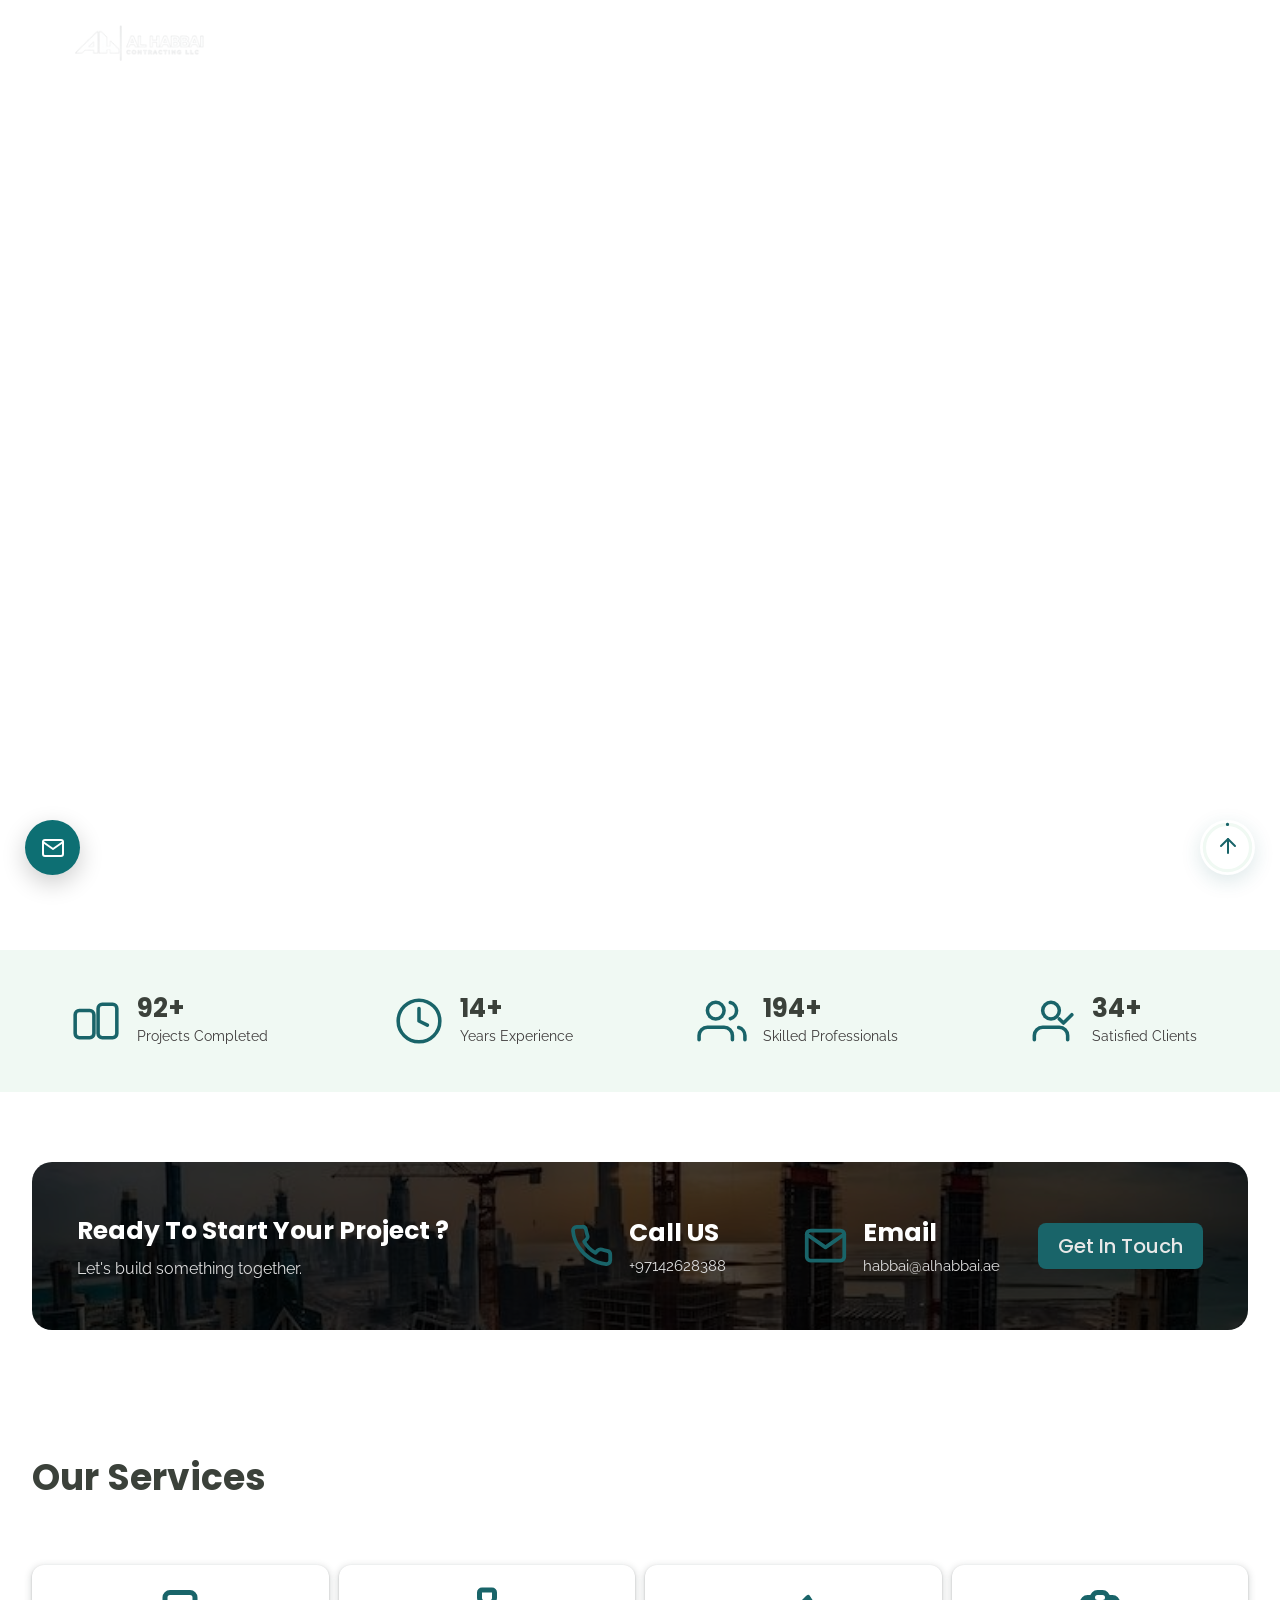
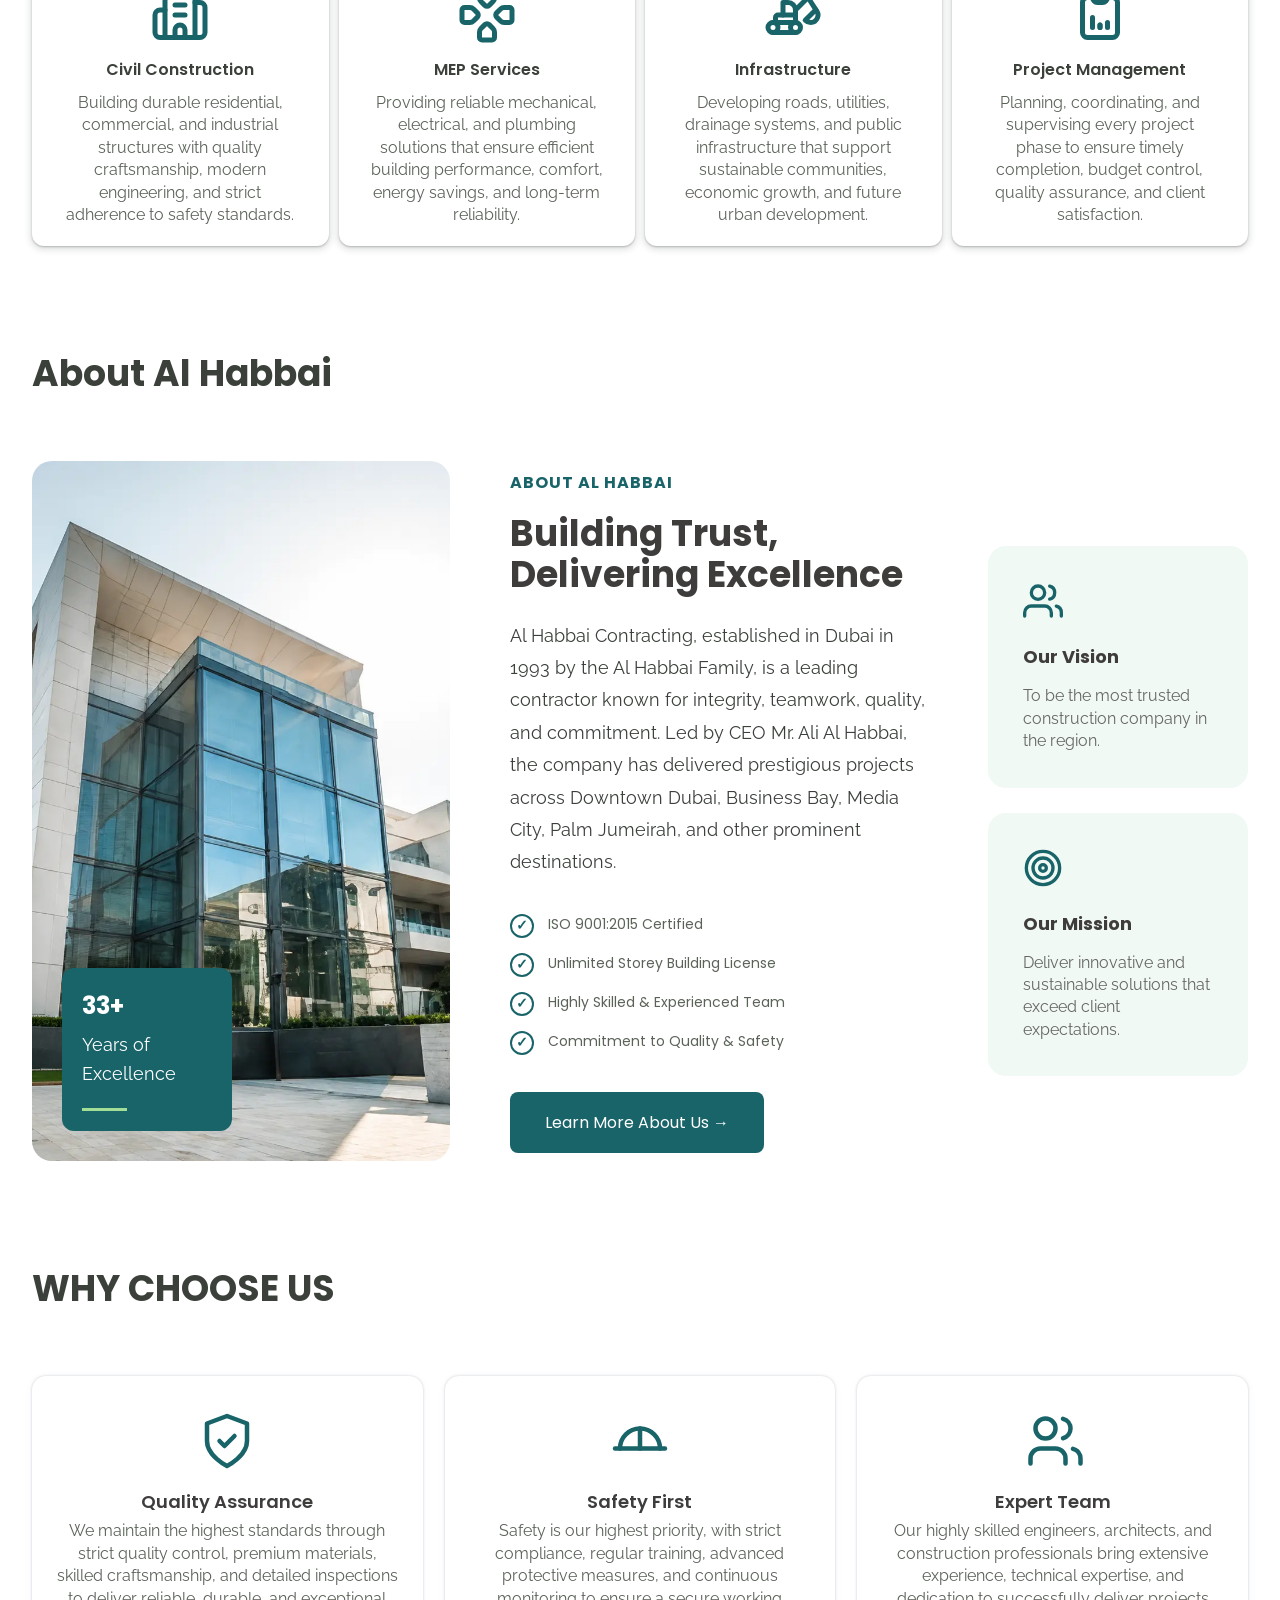
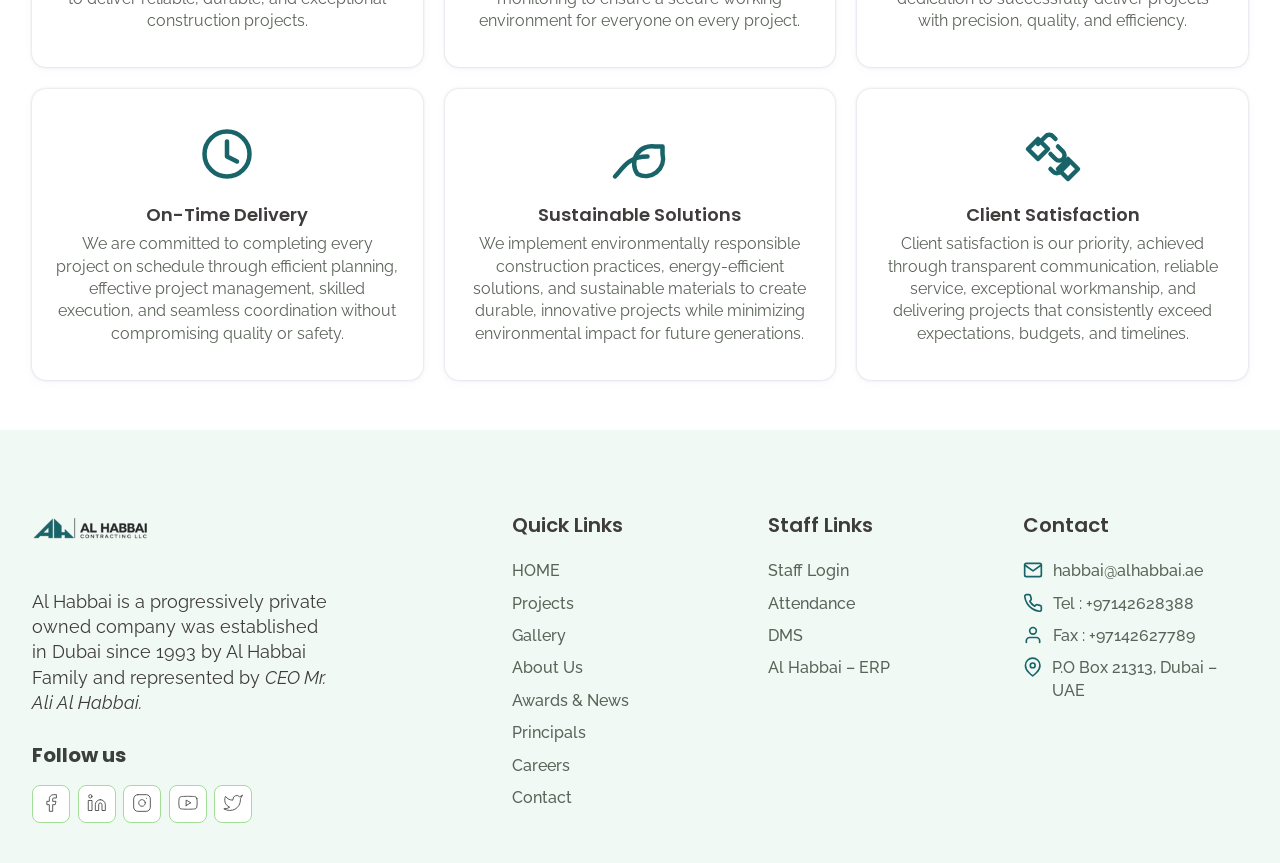
==== commit 1dfdc4ff: "animation add" ====
--- a/index.html
+++ b/index.html
@@ -16,48 +16,6 @@
     <script src="./assets/js/main.js" defer></script>
     <script src="./assets/js/video.js" defer></script>
     <script src="./assets/js/counter.js" defer></script>
-
-    <style>
-      .floating-mail {
-        position: fixed;
-        left: 25px;
-        bottom: 25px;
-        width: 55px;
-        height: 55px;
-        border-radius: 50%;
-        display: flex;
-        align-items: center;
-        justify-content: center;
-
-        background: #0d6f73;
-        color: #fff;
-        font-size: 24px;
-        text-decoration: none;
-
-        box-shadow: 0 8px 25px rgba(0, 0, 0, 0.2);
-        z-index: 9999;
-
-        transition: all 0.3s ease;
-      }
-
-      .floating-mail:hover {
-        transform: translateY(-4px) scale(1.05);
-      }
-
-      @media (max-width: 768px) {
-  .floating-mail {
-    width: 48px;
-    height: 48px;
-    left: 16px;
-    bottom: 20px;
-  }
-
-  .floating-mail svg {
-    width: 21px;
-    height: 21px;
-  }
-}
-    </style>
   </head>
 
   <body>
--- a/assets/css/global.css
+++ b/assets/css/global.css
@@ -29,14 +29,10 @@
 	max-width: 1280px;
 	width: 95%;
 	margin: 0 auto;
-	/* --lightGreen-2: #f5fcf4; */
-	/* --lightGreen-2: #fafff9; */
-	/* --lightGreen-2: #fbfefb; */
 }
 :root {
 	--green-1: #196469;
 	--green-2: #a2de96;
-	/* --lightGreen-1: #d6e5d8; */
 	--lightGreen-1: #F0F9F3;
 	--black-1: #3b413a;
 	--black-2: #3f3c3c;
@@ -142,3 +138,44 @@
     transform: rotate(360deg);
   }
 }
+
+
+.floating-mail {
+        position: fixed;
+        left: 25px;
+        bottom: 25px;
+        width: 55px;
+        height: 55px;
+        border-radius: 50%;
+        display: flex;
+        align-items: center;
+        justify-content: center;
+
+        background: #0d6f73;
+        color: #fff;
+        font-size: 24px;
+        text-decoration: none;
+
+        box-shadow: 0 8px 25px rgba(0, 0, 0, 0.2);
+        z-index: 9999;
+
+        transition: all 0.3s ease;
+      }
+
+      .floating-mail:hover {
+        transform: translateY(-4px) scale(1.05);
+      }
+
+      @media (max-width: 768px) {
+  .floating-mail {
+    width: 48px;
+    height: 48px;
+    left: 16px;
+    bottom: 20px;
+  }
+
+  .floating-mail svg {
+    width: 21px;
+    height: 21px;
+  }
+}
